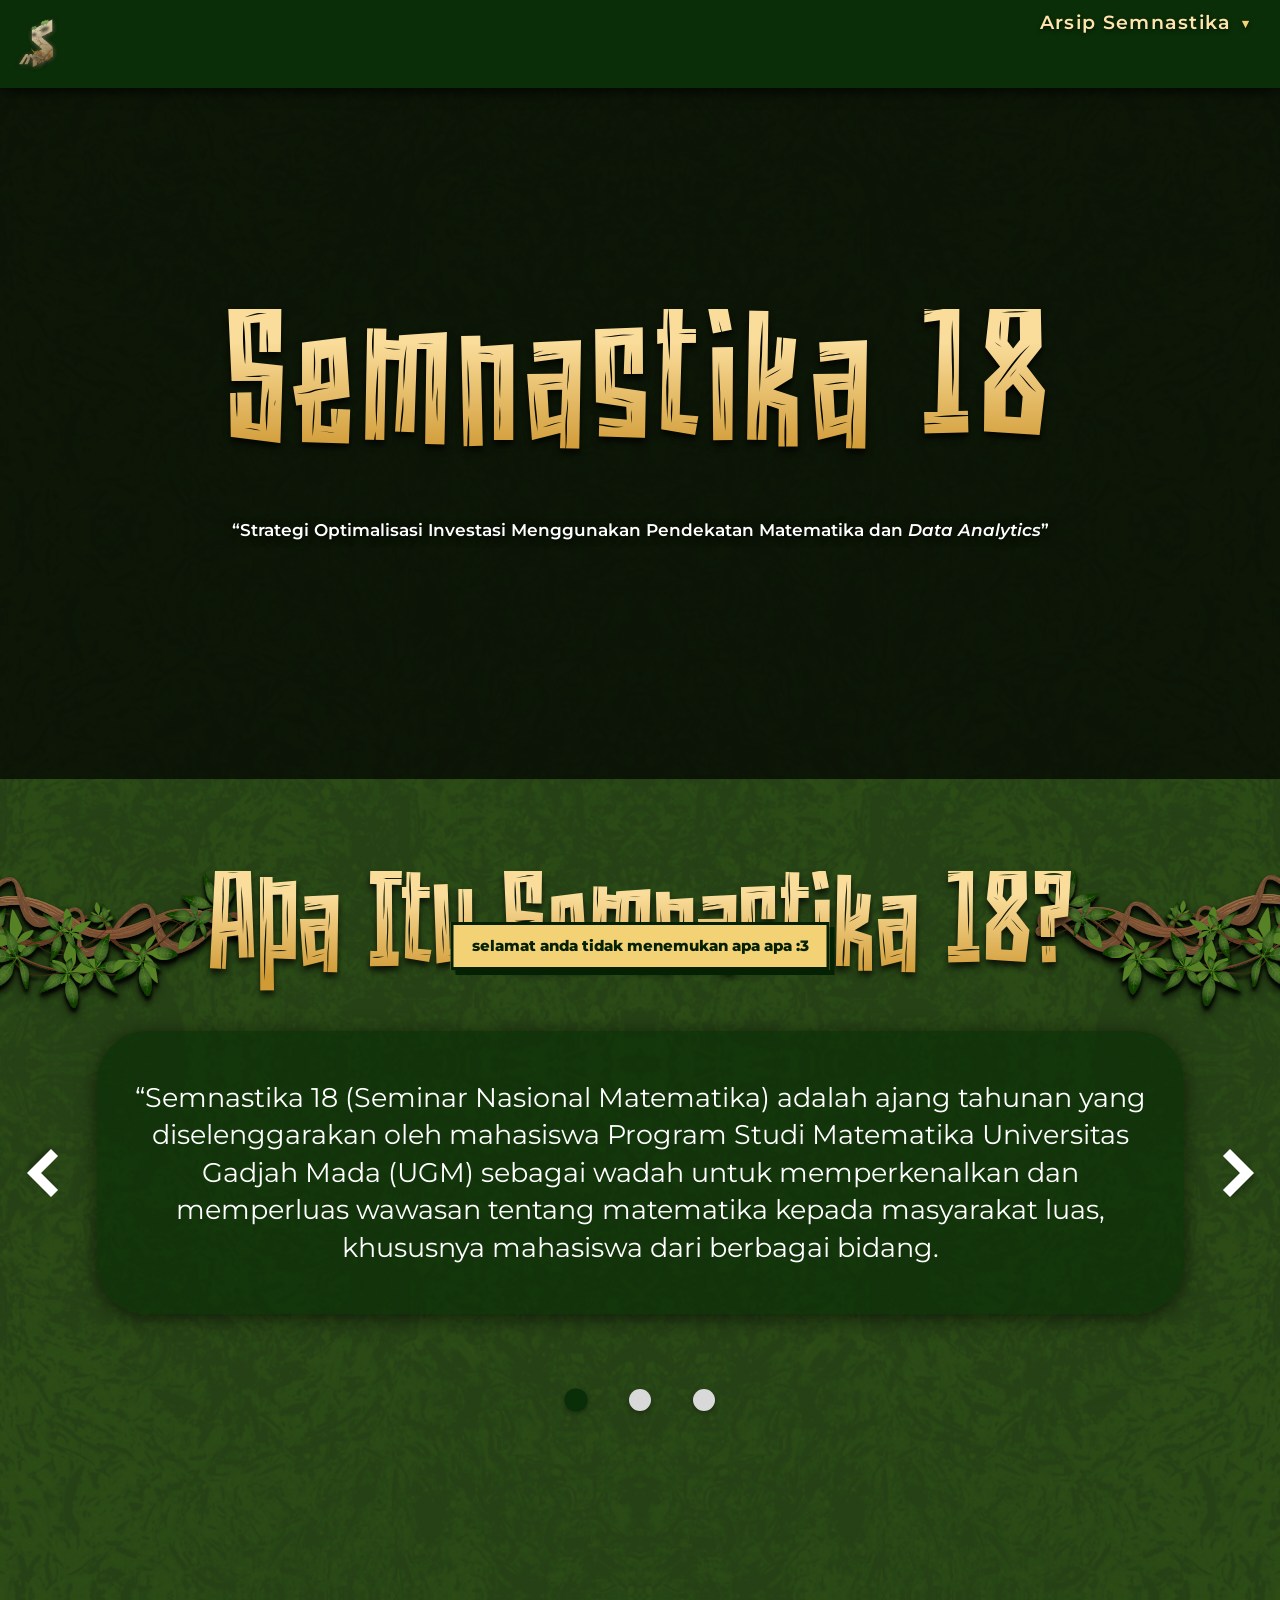
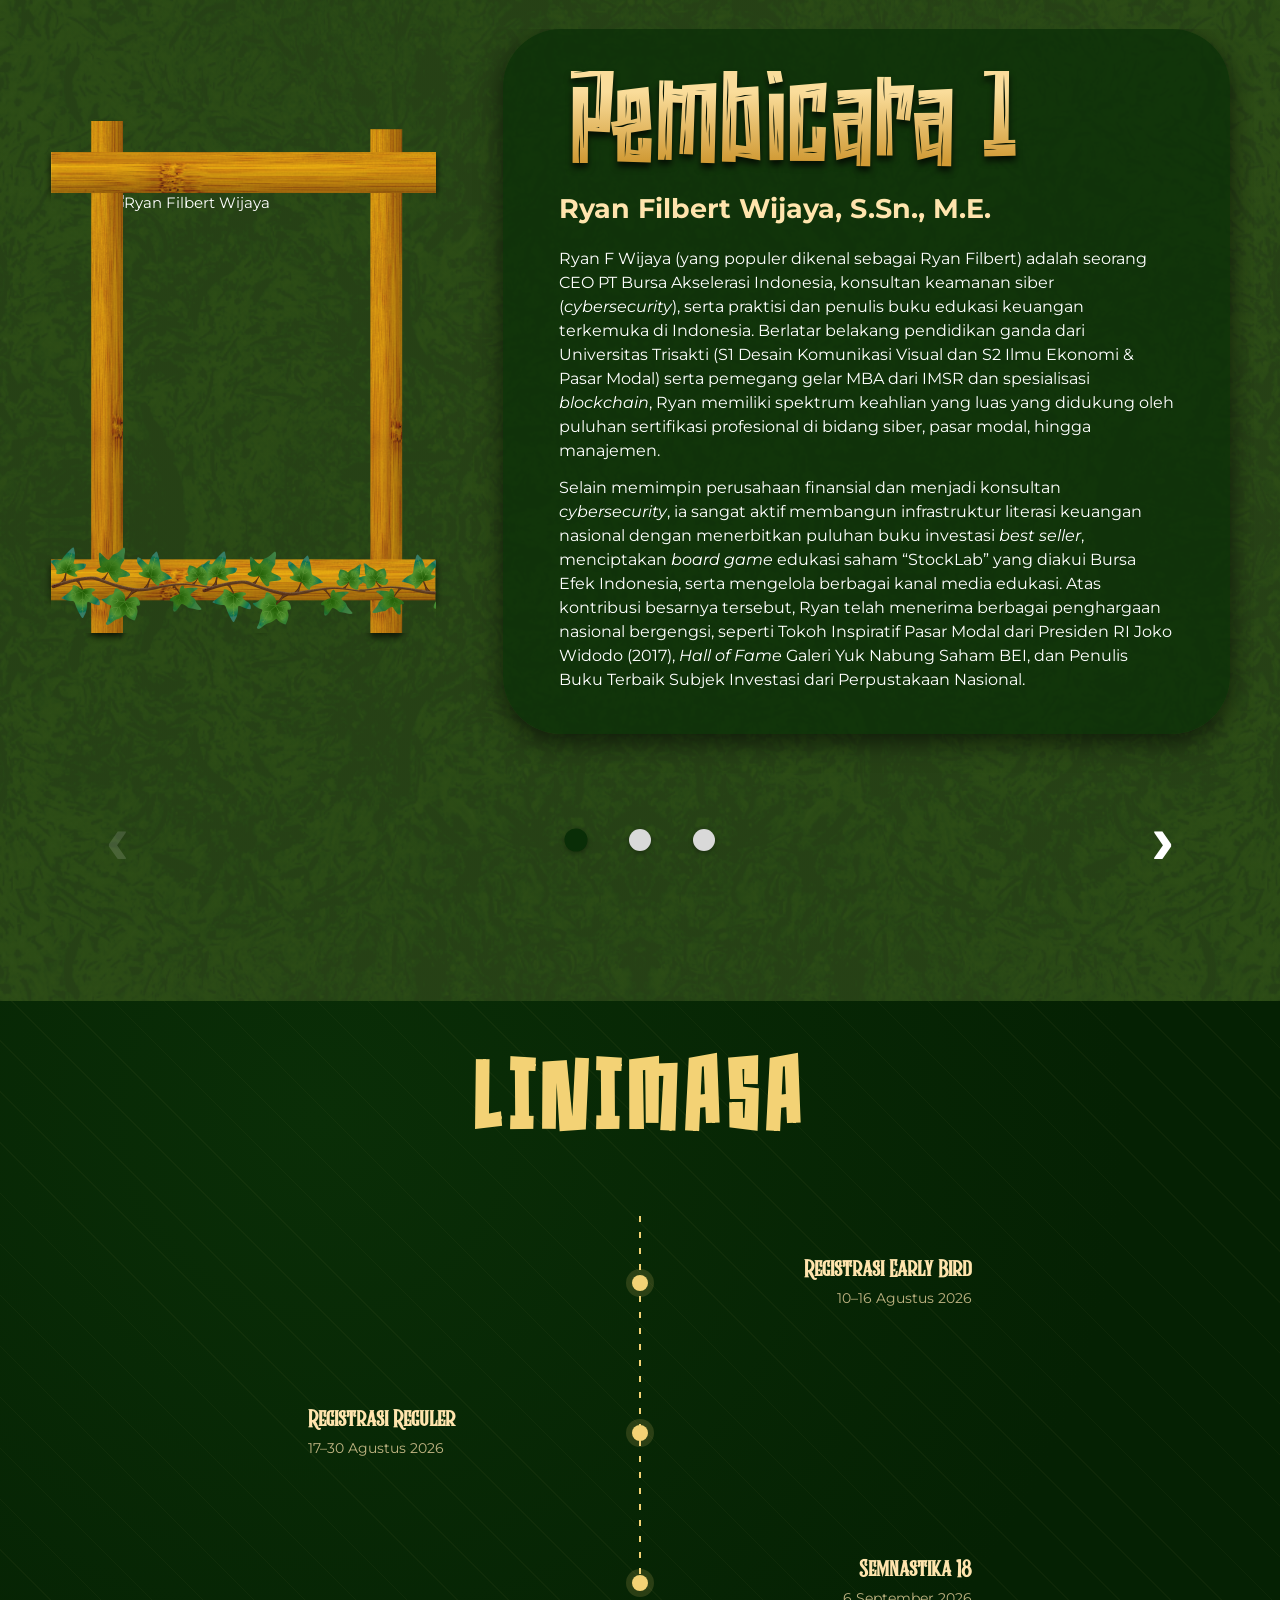
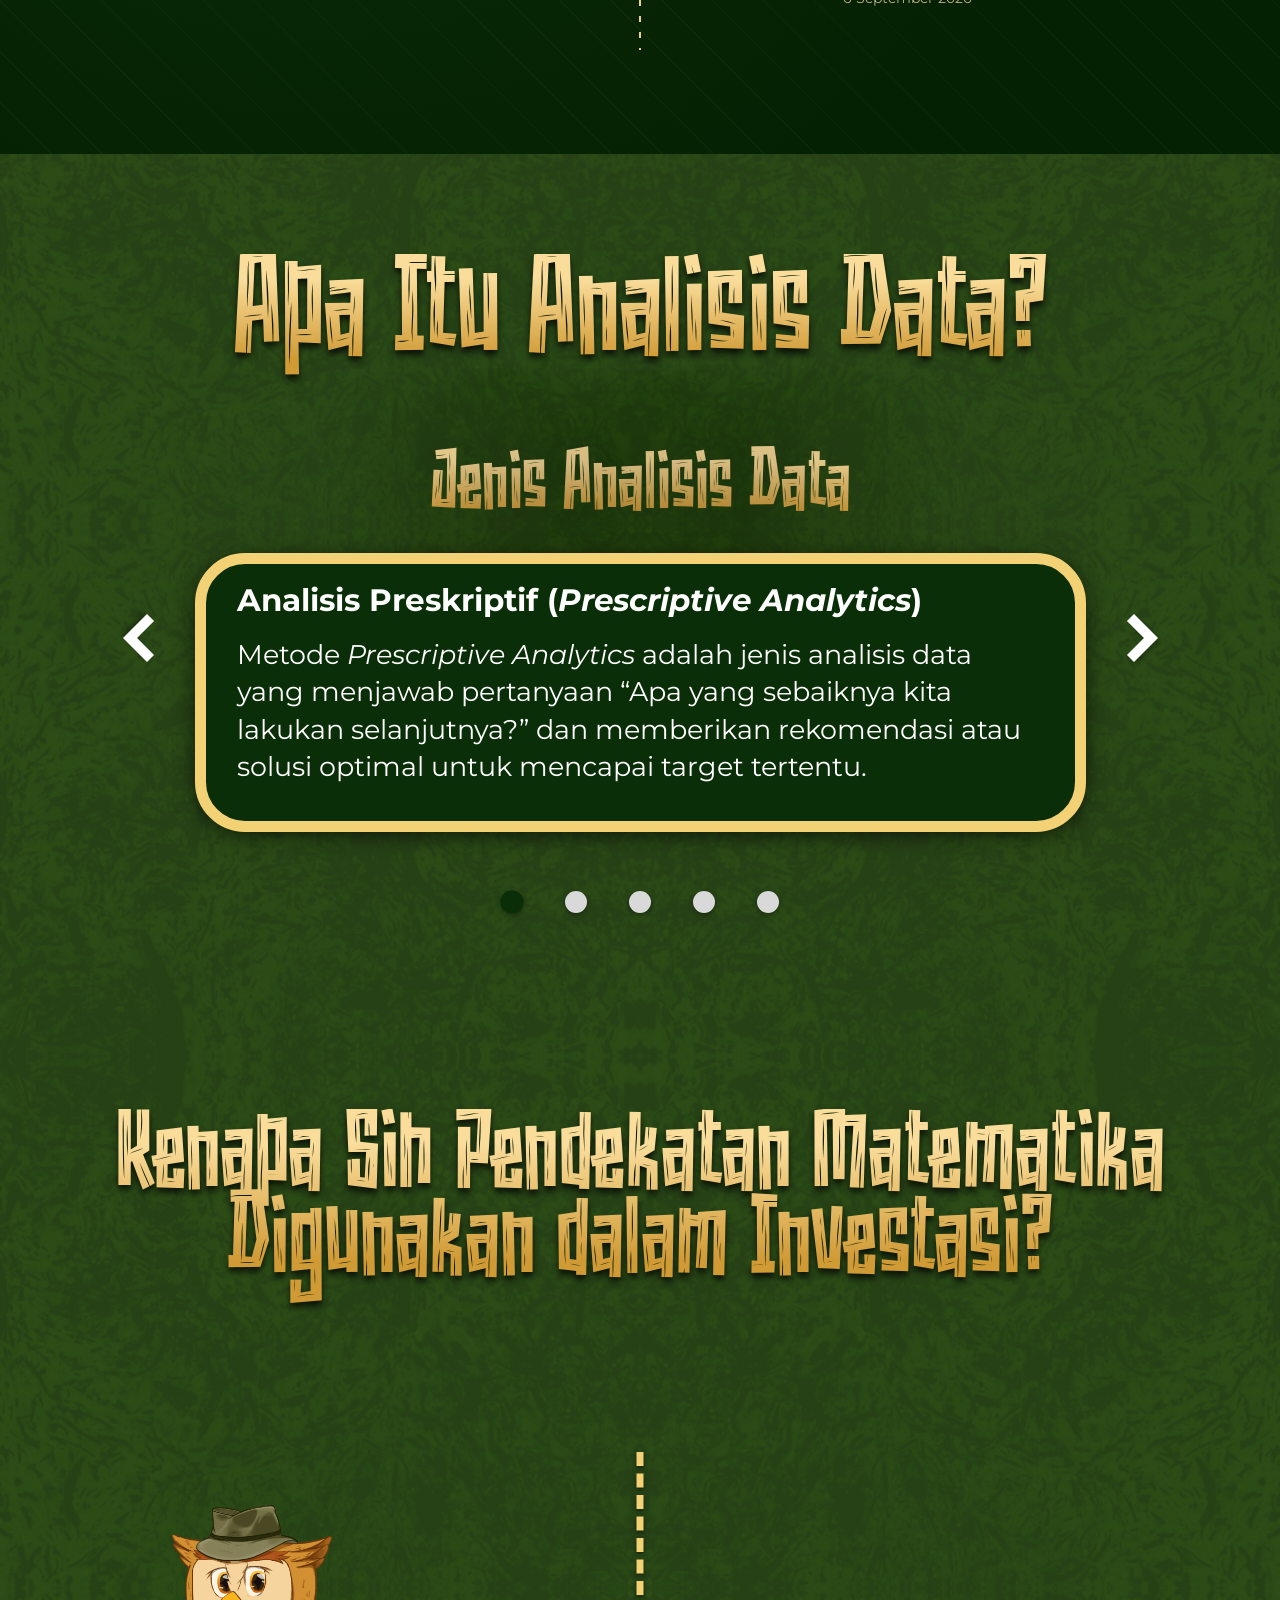
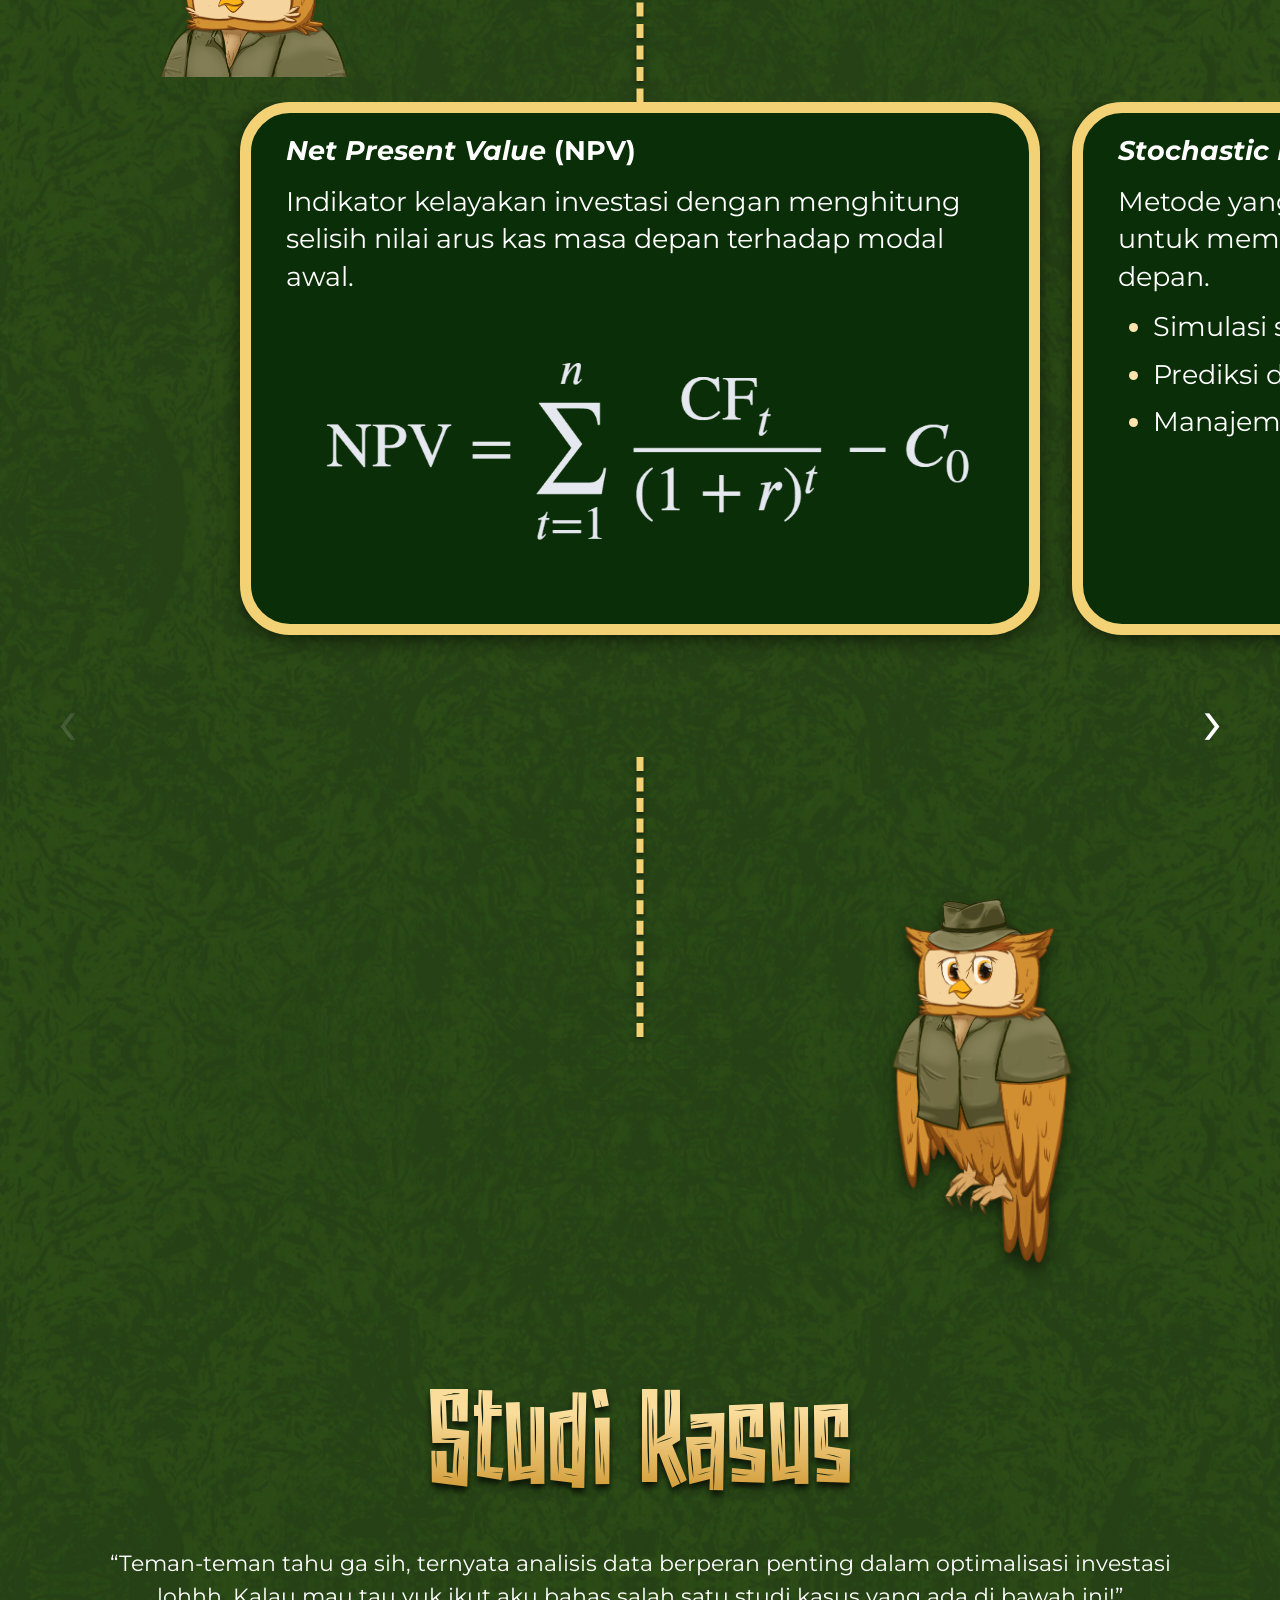
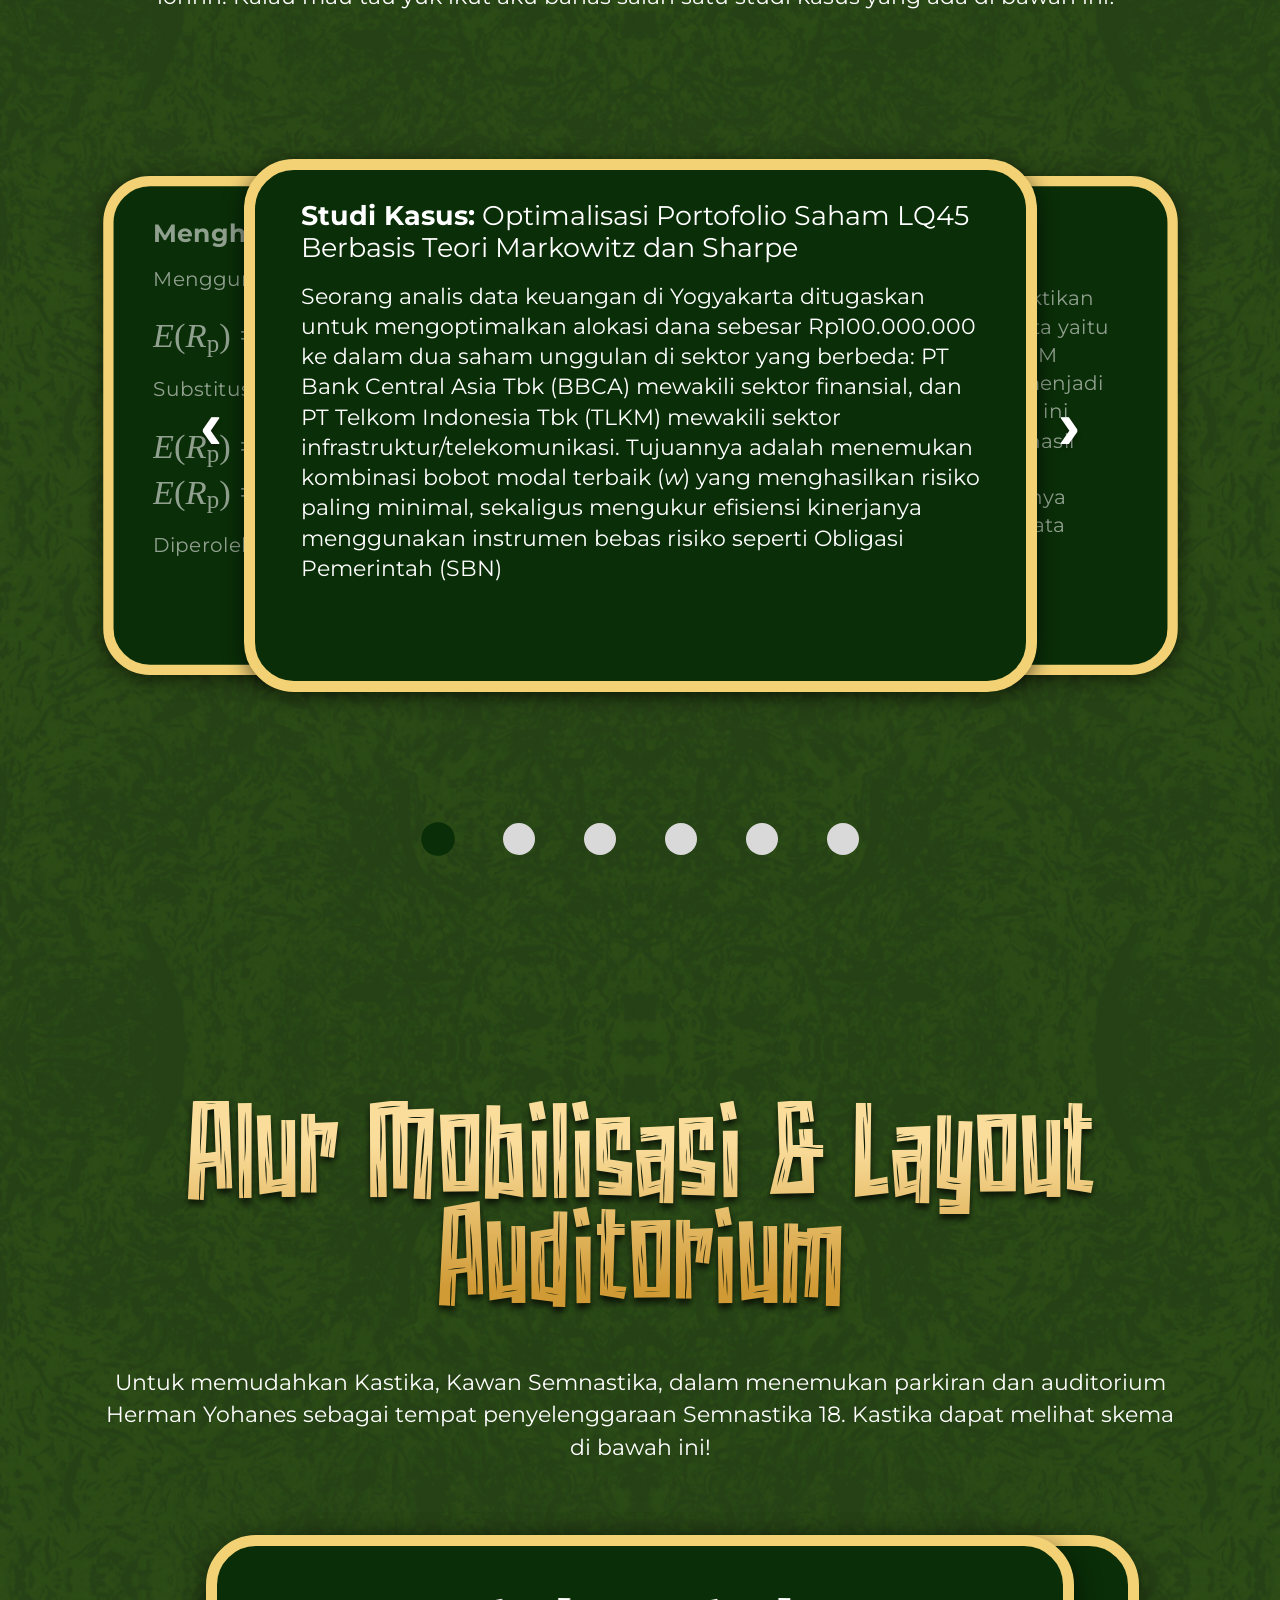
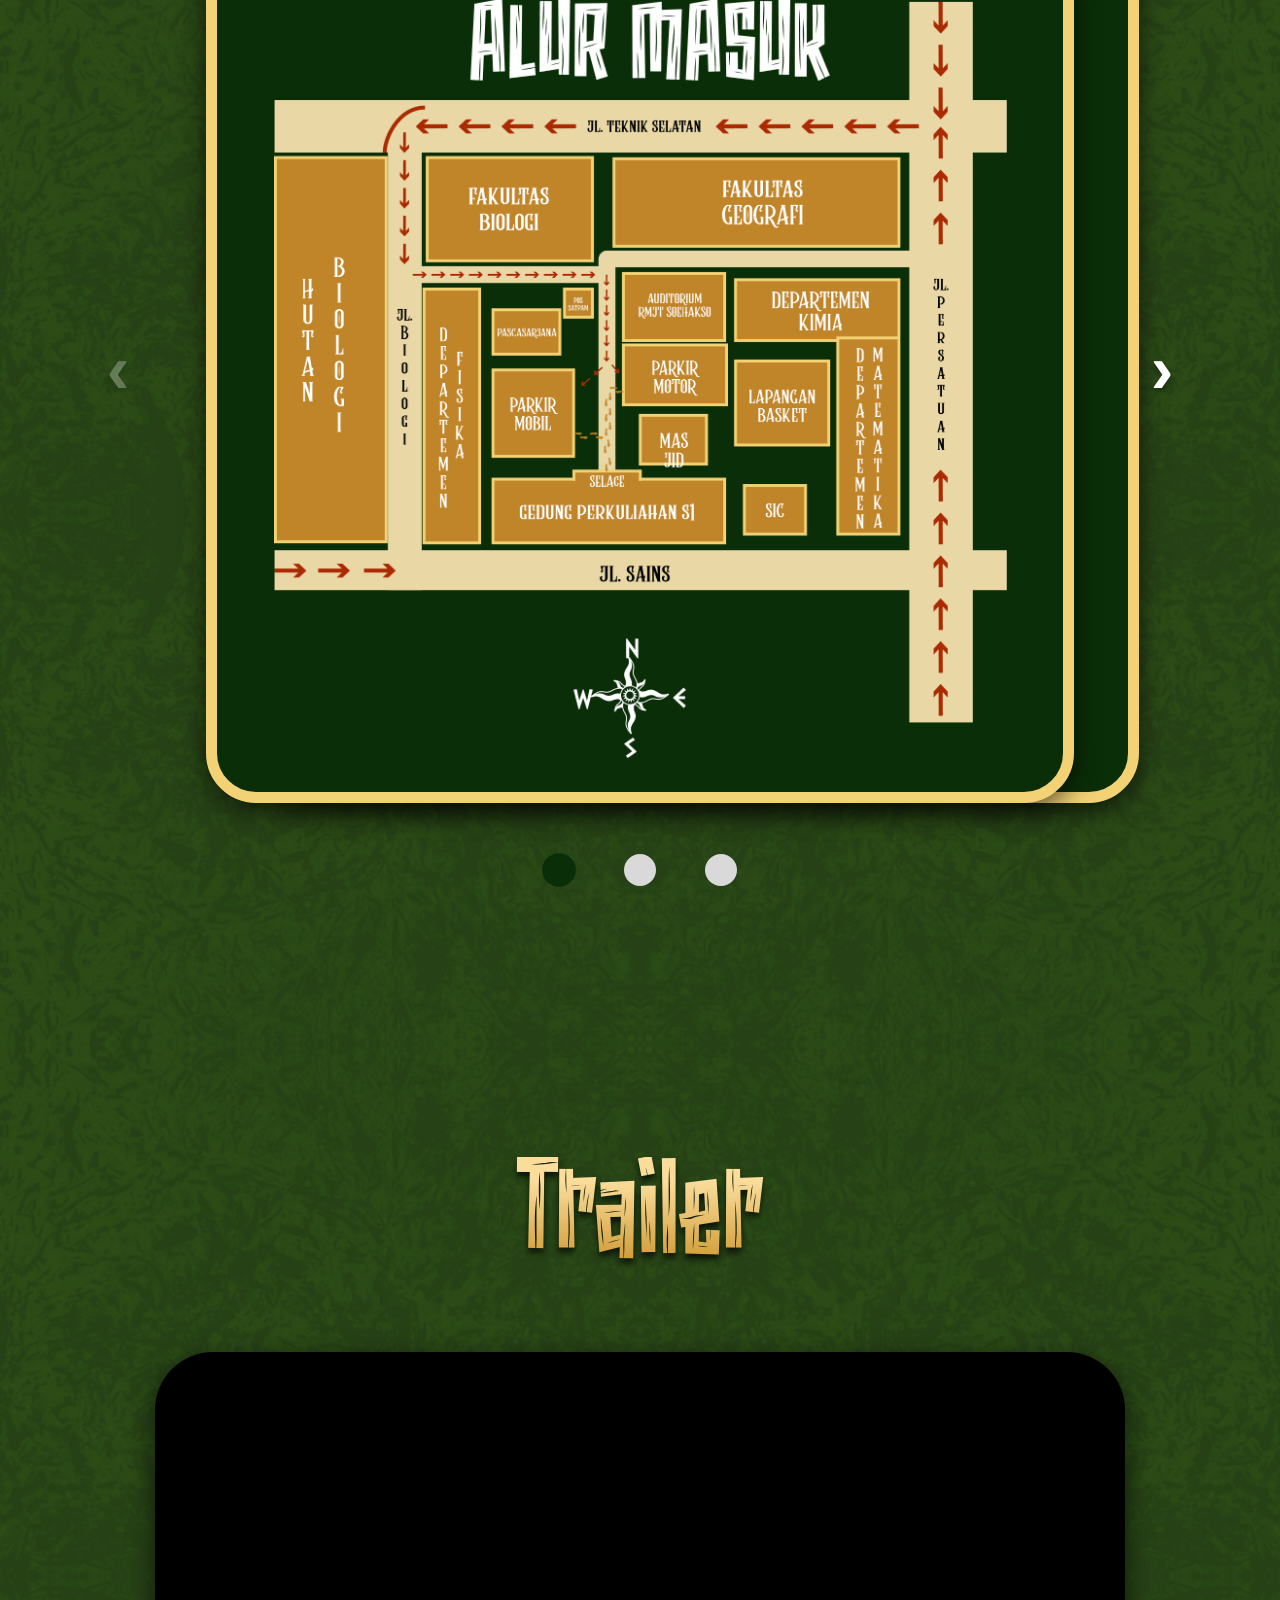
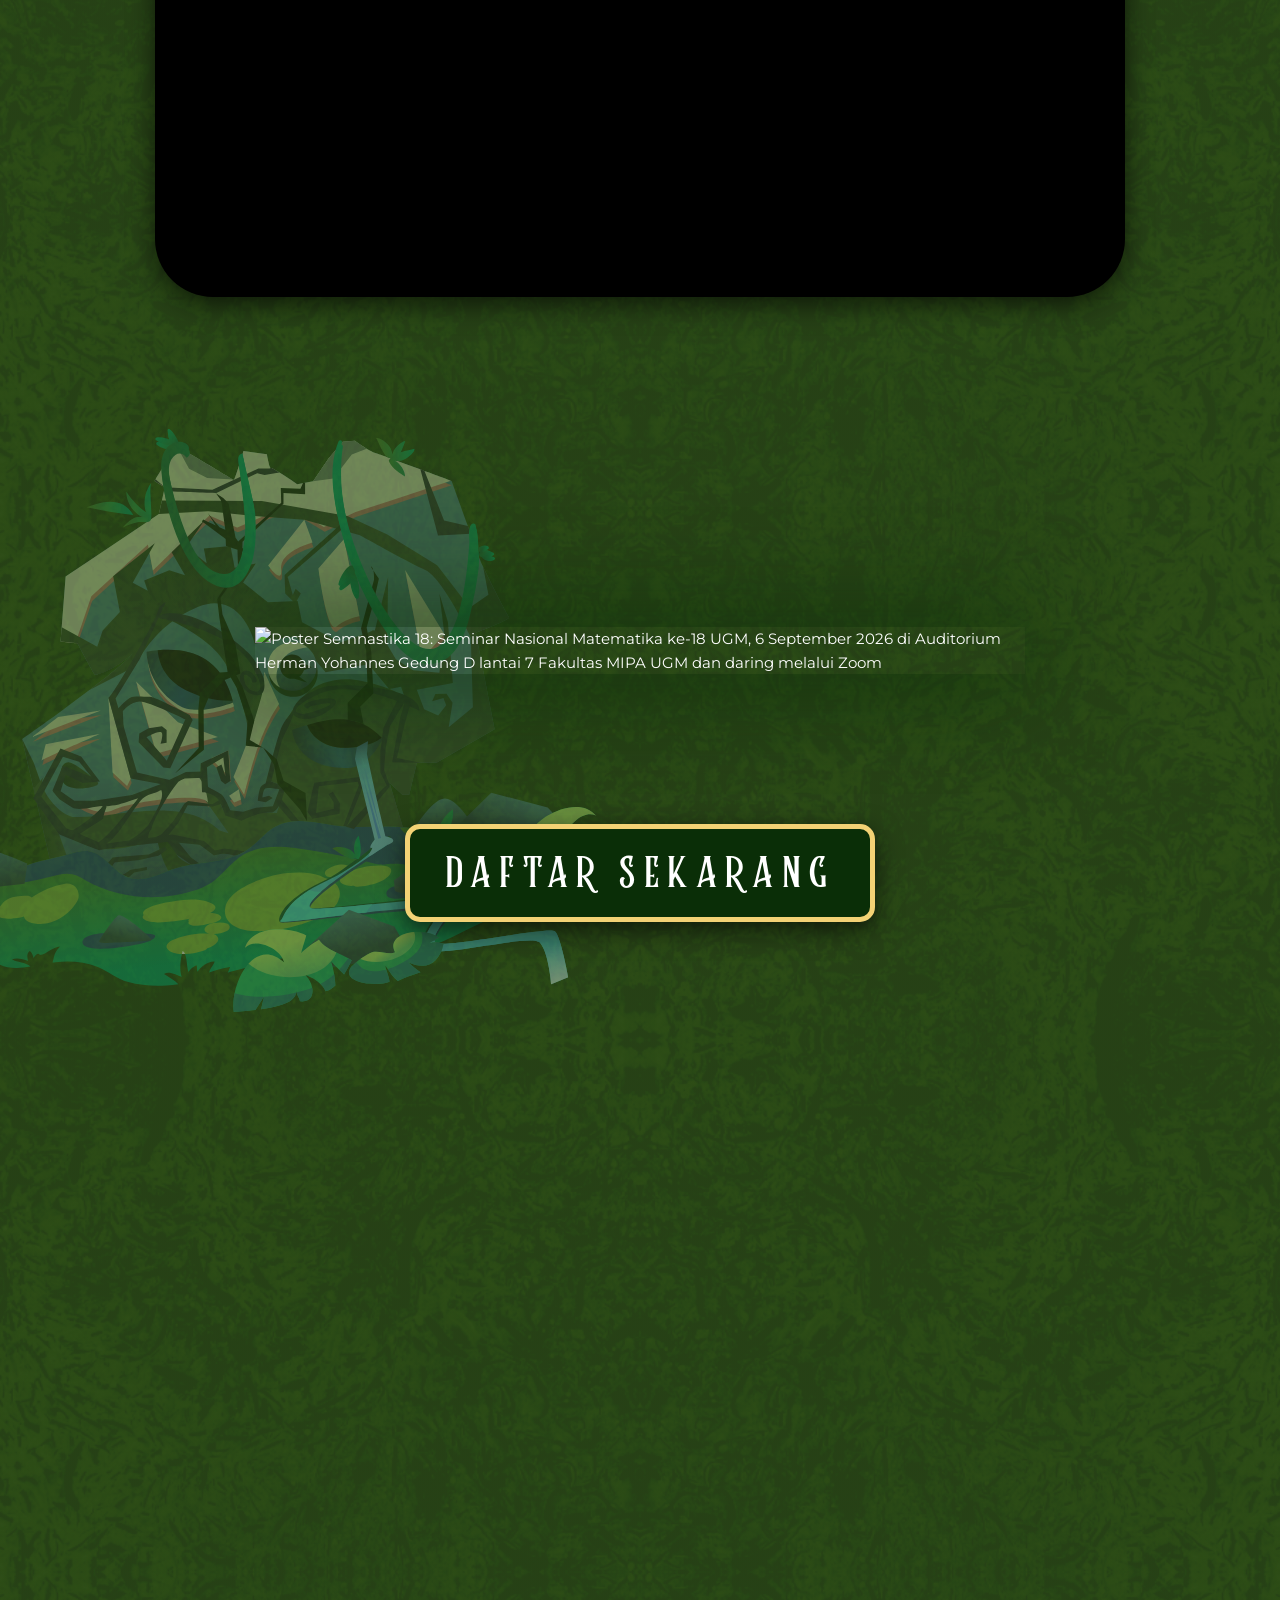
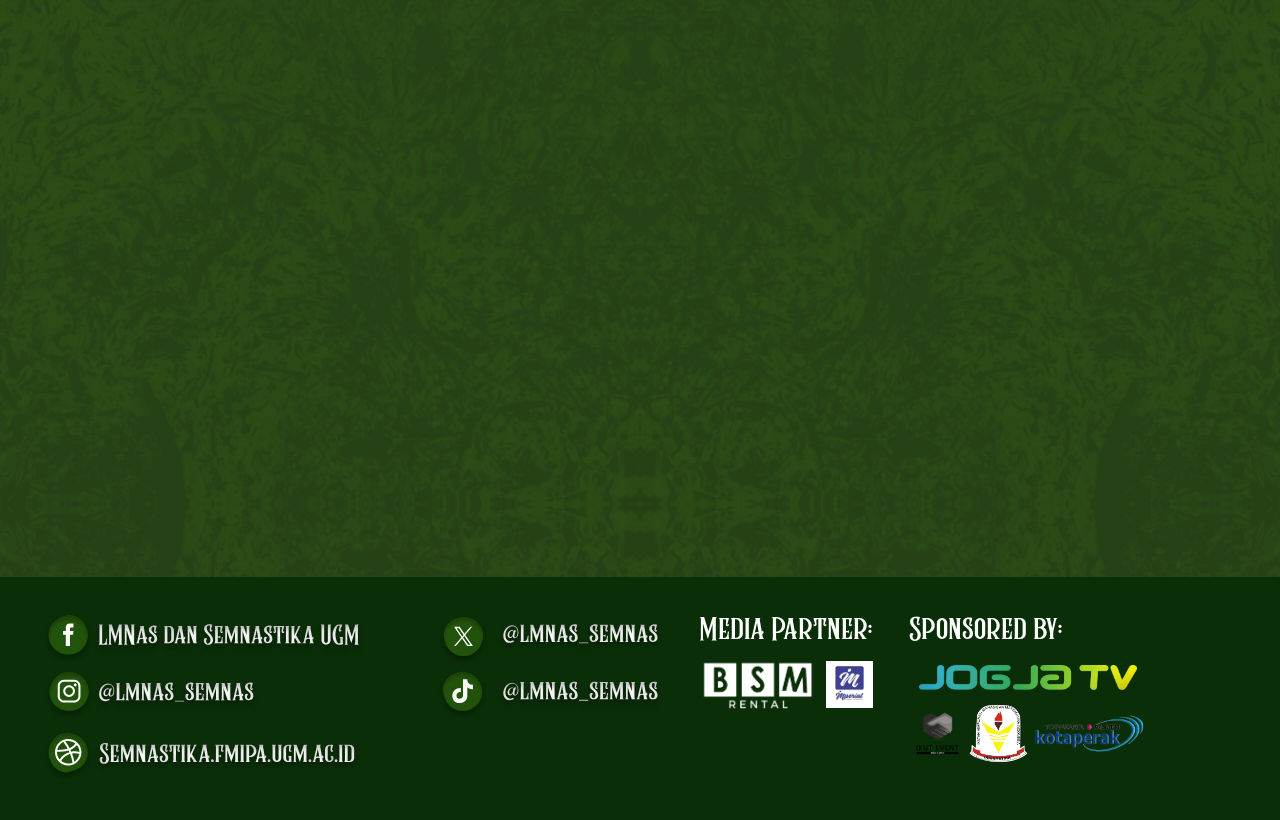
==== index.html @ 38b81b65 "feat: add Semnastika 31 event website" ====
<!doctype html>
<html lang="id">
<head>
  <meta charset="utf-8">
  <meta name="viewport" content="width=device-width, initial-scale=1">
  <meta name="description" content="Semnastika 18 UGM — Seminar Nasional Matematika tentang strategi optimalisasi investasi melalui pendekatan matematika dan analisis data.">
  <title>Semnastika 18 UGM</title>
  <link rel="icon" href="assets/semnastika-mark.png" type="image/png">
  <link rel="preconnect" href="https://fonts.googleapis.com">
  <link rel="preconnect" href="https://fonts.gstatic.com" crossorigin>
  <link href="https://fonts.googleapis.com/css2?family=Montserrat:ital,wght@0,400;0,500;0,600;0,700;1,400;1,600&display=swap" rel="stylesheet">
  <link rel="stylesheet" href="style.css?v=20260812-9">
  <script src="script.js?v=20260812-5" defer></script>
</head>
<body>
  <a class="skip-link" href="#main-content">
    <span aria-hidden="true">selamat anda tidak menemukan apa apa :3</span>
    <span class="sr-only">Lewati ke konten utama</span>
  </a>
  <p class="overscroll-egg" aria-hidden="true">selamat anda tidak menemukan apa apa :3</p>

  <header class="site-header">
    <nav class="site-nav" aria-label="Navigasi utama">
      <a class="brand" href="#home" aria-label="Semnastika 18 — kembali ke beranda">
        <img src="assets/semnastika-mark.png" alt="" width="53" height="73">
      </a>

      <details class="nav-archive">
        <summary>Arsip Semnastika</summary>
        <ul class="archive-dropdown">
          <li><a href="https://semnastika.fmipa.ugm.ac.id/semnastika-17/">Semnastika 17</a></li>
          <li><a href="https://semnastika.fmipa.ugm.ac.id/semnastika-16/">Semnastika 16</a></li>
          <li><a href="https://semnastika.fmipa.ugm.ac.id/semnastika-15/">Semnastika 15</a></li>
          <li><a href="https://semnastika.fmipa.ugm.ac.id/semnastika-14/">Semnastika 14</a></li>
          <li><a href="https://semnastika.fmipa.ugm.ac.id/semnastika-13/">Semnastika 13</a></li>
        </ul>
      </details>
    </nav>
  </header>

  <main id="main-content">
    <section class="hero" id="home" aria-labelledby="hero-title">
      <div class="hero__shade"></div>
      <div class="hero__content">
        <h1 id="hero-title">Semnastika 18</h1>
        <p>“Strategi Optimalisasi Investasi Menggunakan Pendekatan Matematika dan <em>Data Analytics</em>”</p>
      </div>
    </section>

    <section class="section section--about" id="about" aria-labelledby="about-title">
      <div class="section__inner">
        <div class="about-title-band">
          <img class="about-vine" src="assets/section-vine-rule.svg" alt="" aria-hidden="true">
          <h2 class="display-title" id="about-title">Apa Itu Semnastika 18?</h2>
        </div>
        <div class="about-carousel" data-about-carousel>
          <button class="about-arrow about-arrow--prev" type="button" aria-label="Tentang Semnastika sebelumnya" aria-controls="about-copy" data-about-prev>‹</button>
          <div class="framed-copy framed-copy--wide" id="about-copy">
            <div class="about-copy-stack" aria-live="polite" aria-atomic="true">
              <p class="about-copy is-active" data-about-slide>“Semnastika 18 (Seminar Nasional Matematika) adalah ajang tahunan yang diselenggarakan oleh mahasiswa Program Studi Matematika Universitas Gadjah Mada (UGM) sebagai wadah untuk memperkenalkan dan memperluas wawasan tentang matematika kepada masyarakat luas, khususnya mahasiswa dari berbagai bidang.</p>
              <p class="about-copy" data-about-slide aria-hidden="true">Melalui seminar ini, peserta tidak hanya diajak memahami konsep-konsep matematika, tetapi juga memperoleh informasi terkini tentang perkembangan matematika di era modern. Pembahasan mencakup berbagai topik menarik mulai dari kemajuan riset, tren teknologi, hingga penerapan matematika dalam dunia industri dan kehidupan sehari-hari.</p>
              <p class="about-copy" data-about-slide aria-hidden="true">Semnastika 18 menjadi sarana bertukar pikiran antara akademisi, praktisi, dan mahasiswa, serta memberikan inspirasi bagaimana matematika dapat menjadi solusi inovatif bagi tantangan di berbagai sektor.”</p>
            </div>
          </div>
          <button class="about-arrow about-arrow--next" type="button" aria-label="Tentang Semnastika berikutnya" aria-controls="about-copy" data-about-next>›</button>
        </div>
        <div class="pager about-pager" role="group" aria-label="Pilih kartu Tentang Semnastika">
          <button class="is-active" type="button" aria-label="Ke kartu Tentang Semnastika ke-1" aria-controls="about-copy" aria-current="true" data-about-dot></button>
          <button type="button" aria-label="Ke kartu Tentang Semnastika ke-2" aria-controls="about-copy" data-about-dot></button>
          <button type="button" aria-label="Ke kartu Tentang Semnastika ke-3" aria-controls="about-copy" data-about-dot></button>
        </div>
      </div>
    </section>

    <section class="section section--speaker" id="speaker" aria-labelledby="speaker-title">
      <div class="section__inner">
        <h2 class="sr-only" id="speaker-title">Pembicara dan Moderator Semnastika 18</h2>
        <div class="speaker-carousel" role="region" aria-roledescription="carousel" aria-label="Pembicara dan moderator Semnastika 18" data-carousel data-carousel-single-active>
          <button class="speaker-carousel__button speaker-carousel__button--prev" type="button" aria-label="Lihat pembicara sebelumnya" aria-controls="speaker-track" data-prev>‹</button>
          <div class="speaker-carousel__viewport" tabindex="0" aria-label="Geser kartu pembicara" data-carousel-viewport>
            <div class="speaker-carousel__track" id="speaker-track" data-track>
              <article class="speaker-card" role="group" aria-roledescription="slide" aria-label="1 dari 3: Ryan Filbert Wijaya" data-figma-node="3499:5399">
                <div class="portrait-frame">
                  <img class="portrait-photo" src="assets/speaker-ryan.png" alt="Ryan Filbert Wijaya" width="277" height="388" draggable="false">
                  <img class="portrait-frame-art" src="assets/speaker-frame-overlay.png" alt="" aria-hidden="true" width="401" height="528" draggable="false">
                </div>
                <div class="speaker-copy">
                  <h3 class="eyebrow">Pembicara 1</h3>
                  <h4 class="speaker-name">Ryan Filbert Wijaya, S.Sn., M.E.</h4>
                  <p>Ryan F Wijaya (yang populer dikenal sebagai Ryan Filbert) adalah seorang CEO PT Bursa Akselerasi Indonesia, konsultan keamanan siber (<em>cybersecurity</em>), serta praktisi dan penulis buku edukasi keuangan terkemuka di Indonesia. Berlatar belakang pendidikan ganda dari Universitas Trisakti (S1 Desain Komunikasi Visual dan S2 Ilmu Ekonomi &amp; Pasar Modal) serta pemegang gelar MBA dari IMSR dan spesialisasi <em>blockchain</em>, Ryan memiliki spektrum keahlian yang luas yang didukung oleh puluhan sertifikasi profesional di bidang siber, pasar modal, hingga manajemen.</p>
                  <p>Selain memimpin perusahaan finansial dan menjadi konsultan <em>cybersecurity</em>, ia sangat aktif membangun infrastruktur literasi keuangan nasional dengan menerbitkan puluhan buku investasi <em>best seller</em>, menciptakan <em>board game</em> edukasi saham “StockLab” yang diakui Bursa Efek Indonesia, serta mengelola berbagai kanal media edukasi. Atas kontribusi besarnya tersebut, Ryan telah menerima berbagai penghargaan nasional bergengsi, seperti Tokoh Inspiratif Pasar Modal dari Presiden RI Joko Widodo (2017), <em>Hall of Fame</em> Galeri Yuk Nabung Saham BEI, dan Penulis Buku Terbaik Subjek Investasi dari Perpustakaan Nasional.</p>
                </div>
              </article>

              <article class="speaker-card" role="group" aria-roledescription="slide" aria-label="2 dari 3: Dr. Solikhatun" data-figma-node="3609:34">
                <div class="portrait-frame">
                  <img class="portrait-photo portrait-photo--contain" src="assets/speaker-solikhatun.png" alt="Dr. Solikhatun" width="2731" height="3404" draggable="false">
                  <img class="portrait-frame-art" src="assets/speaker-frame-overlay.png" alt="" aria-hidden="true" width="401" height="528" draggable="false">
                </div>
                <div class="speaker-copy">
                  <h3 class="eyebrow">Pembicara 2</h3>
                  <h4 class="speaker-name">Dr. Solikhatun, S.Si., M.Si.</h4>
                  <p>Dr. Solikhatun, S.Si., M.Si. adalah seorang akademisi dan peneliti di bidang Matematika Terapan, Teori Sistem dan Kontrol, serta Riset Operasi yang saat ini menjabat sebagai <em>Assistant Professor</em> sekaligus Sekretaris Program Studi Aktuaria di Universitas Gadjah Mada (UGM). Beliau menyelesaikan pendidikan Sarjana (S1) dan Magister (S2) Matematika di UGM, sebelum akhirnya meraih gelar Doktor (S3) Matematika dari Institut Teknologi Bandung (ITB) pada tahun 2016. Selain aktif mengajar dan membimbing mahasiswa dari tingkat sarjana hingga doktoral, Dr. Solikhatun memiliki rekam jejak riset yang impresif di bidang pemodelan sistem dan optimasi numerik, yang didukung oleh berbagai hibah penelitian bergengsi seperti RISPRO LPDP serta pendaftaran beberapa paten program komputer berbasis analisis data dan aktuaria. Atas dedikasi panjangnya dalam dunia pendidikan tinggi dan ilmu pengetahuan, beliau telah menerima penghargaan Satyalancana Karya Satya X dan XX Tahun dari Presiden Republik Indonesia</p>
                </div>
              </article>

              <article class="speaker-card" role="group" aria-roledescription="slide" aria-label="3 dari 3: Imanuel Pradika Laksono" data-figma-node="3609:743">
                <div class="portrait-frame">
                  <img class="portrait-photo portrait-photo--wide" src="assets/speaker-imanuel.png" alt="Imanuel Pradika Laksono" width="2531" height="3375" draggable="false">
                  <img class="portrait-frame-art" src="assets/speaker-frame-overlay.png" alt="" aria-hidden="true" width="401" height="528" draggable="false">
                </div>
                <div class="speaker-copy">
                  <h3 class="eyebrow">Moderator</h3>
                  <h4 class="speaker-name">Imanuel Pradika Laksono, S.Mat.</h4>
                  <p>Imanuel merupakan lulusan Sarjana Matematika dari Universitas Gadjah Mada (UGM) pada tahun 2024 dengan perolehan IPK 3,57/4,00. Selama masa studinya di UGM, ia aktif mengembangkan berbagai proyek di bidang aljabar, pemodelan matematika, dan analisis data. Ia juga menunjukkan jiwa kepemimpinan yang kuat dengan menjabat sebagai Ketua Himatika UGM pada periode Desember 2021 hingga Desember 2022. Selain pendidikan formal, Imanuel juga merupakan lulusan program Bangkit Academy (yang dipimpin oleh Google, Tokopedia, Gojek, &amp; Traveloka) pada tahun 2024, di mana ia mendalami ilmu <em>machine learning</em> dan berhasil turut serta mengembangkan aplikasi seluler untuk pencegahan stunting yang bernama “Centing”</p>
                </div>
              </article>
            </div>
          </div>
          <button class="speaker-carousel__button speaker-carousel__button--next" type="button" aria-label="Lihat pembicara berikutnya" aria-controls="speaker-track" data-next>›</button>
          <p class="sr-only" aria-live="polite" aria-atomic="true" data-carousel-status>Kartu 1 dari 3: Ryan Filbert Wijaya</p>
          <div class="speaker-carousel__pager" role="group" aria-label="Pilih pembicara">
            <button class="is-active" type="button" aria-label="Ke kartu pembicara 1: Ryan Filbert Wijaya" aria-controls="speaker-track" aria-current="true" data-carousel-dot></button>
            <button type="button" aria-label="Ke kartu pembicara 2: Dr. Solikhatun" aria-controls="speaker-track" data-carousel-dot></button>
            <button type="button" aria-label="Ke kartu moderator: Imanuel Pradika Laksono" aria-controls="speaker-track" data-carousel-dot></button>
          </div>
        </div>
      </div>
    </section>

    <section class="linimasa" id="linimasa" aria-labelledby="linimasa-title">
      <h2 class="linimasa-title" id="linimasa-title">Linimasa</h2>
      <ul class="linimasa-track">
        <li class="linimasa-item">
          <div class="linimasa-card">
            <p class="linimasa-label">Registrasi Early Bird</p>
            <p class="linimasa-date">10–16 Agustus 2026</p>
          </div>
          <span class="linimasa-dot" aria-hidden="true"></span>
        </li>
        <li class="linimasa-item">
          <div class="linimasa-card">
            <p class="linimasa-label">Registrasi Reguler</p>
            <p class="linimasa-date">17–30 Agustus 2026</p>
          </div>
          <span class="linimasa-dot" aria-hidden="true"></span>
        </li>
        <li class="linimasa-item">
          <div class="linimasa-card">
            <p class="linimasa-label">Semnastika 18</p>
            <p class="linimasa-date">6 September 2026</p>
          </div>
          <span class="linimasa-dot" aria-hidden="true"></span>
        </li>
      </ul>
    </section>

    <section class="section section--analysis" id="analysis" aria-labelledby="analysis-title">
      <div class="section__inner">
        <h2 class="display-title" id="analysis-title">Apa Itu Analisis Data?</h2>
        <div class="analysis-carousel" data-analisis-carousel>
          <button class="analysis-arrow analysis-arrow--prev" type="button" aria-label="Jenis analisis data sebelumnya" aria-controls="analysis-copy" data-analisis-prev>‹</button>
          <div class="analysis-state-frame">
            <h3 class="analysis-kind-title">Jenis Analisis Data</h3>
            <article class="framed-copy analysis-card" id="analysis-copy">
              <div class="analysis-copy-stack" aria-live="polite" aria-atomic="true">
                <article class="analysis-copy is-active" style="--analysis-offset: 17px" data-analisis-slide data-figma-node="3499:5402">
                  <h4>Analisis Preskriptif (<em>Prescriptive Analytics</em>)</h4>
                  <p>Metode <em>Prescriptive Analytics</em> adalah jenis analisis data yang menjawab pertanyaan “Apa yang sebaiknya kita lakukan selanjutnya?” dan memberikan rekomendasi atau solusi optimal untuk mencapai target tertentu.</p>
                </article>
                <article class="analysis-copy" style="--analysis-offset: 24px" data-analisis-slide data-figma-node="3499:5403" aria-hidden="true">
                  <h4>Analisis Prediktif (<em>Predictive Analytics</em>)</h4>
                  <p>Analisis prediktif adalah jenis analisis data yang membantu menjawab pertanyaan “Apa yang mungkin terjadi di masa depan?” dengan membaca pola data untuk memperkirakan peristiwa mendatang.</p>
                </article>
                <article class="analysis-copy" style="--analysis-offset: 20px" data-analisis-slide data-figma-node="3499:5404" aria-hidden="true">
                  <h4>Analitik Kognitif (<em>Cognitive Analytics</em>)</h4>
                  <p>Analitik kognitif adalah proses menarik kesimpulan dari data dan pola yang ada, lalu memperkaya basis pengetahuan melalui siklus pembelajaran otomatis dengan <em>self-learning</em> dan <em>feedback loop</em>.</p>
                </article>
                <article class="analysis-copy" style="--analysis-offset: 20px" data-analisis-slide data-figma-node="3499:5405" aria-hidden="true">
                  <h4>Analisis Diagnostik (<em>Diagnostic Analytics</em>)</h4>
                  <p>Analisis diagnostik digunakan untuk mencari tahu alasan di balik suatu peristiwa dan menjawab pertanyaan “Mengapa hal ini terjadi?” dengan menggali akar penyebab tren atau anomali melalui korelasi dan <em>drill-down</em>.</p>
                </article>
                <article class="analysis-copy" style="--analysis-offset: 20px" data-analisis-slide data-figma-node="3499:5406" aria-hidden="true">
                  <h4>Analisis Deskriptif (<em>Descriptive Analytics</em>)</h4>
                  <p>Analisis deskriptif menjawab pertanyaan “Apa yang telah terjadi?” dengan menganalisis sumber data historis dan merangkum data berskala besar menjadi informasi yang mudah dipahami para pemangku kepentingan.</p>
                </article>
              </div>
            </article>
          </div>
          <button class="analysis-arrow analysis-arrow--next" type="button" aria-label="Jenis analisis data berikutnya" aria-controls="analysis-copy" data-analisis-next>›</button>
        </div>
        <div class="pager analysis-pager" role="group" aria-label="Pilih kartu Analisis Data">
          <button class="is-active" type="button" aria-label="Ke kartu Analisis Data ke-1" aria-controls="analysis-copy" aria-current="true" data-analisis-dot></button>
          <button type="button" aria-label="Ke kartu Analisis Data ke-2" aria-controls="analysis-copy" data-analisis-dot></button>
          <button type="button" aria-label="Ke kartu Analisis Data ke-3" aria-controls="analysis-copy" data-analisis-dot></button>
          <button type="button" aria-label="Ke kartu Analisis Data ke-4" aria-controls="analysis-copy" data-analisis-dot></button>
          <button type="button" aria-label="Ke kartu Analisis Data ke-5" aria-controls="analysis-copy" data-analisis-dot></button>
        </div>
      </div>
    </section>

    <section class="section section--approach" id="approach" aria-labelledby="approach-title">
      <div class="section__inner approach-inner">
        <h2 class="display-title display-title--two-line" id="approach-title">Kenapa Sih Pendekatan Matematika<br> Digunakan dalam Investasi?</h2>
        <div class="approach-scene approach-scene--top" aria-hidden="true">
          <div class="professor-crop"><img src="assets/buma-character.png" alt=""></div>
          <span class="trail-line"></span>
        </div>

        <div class="card-track-wrap" role="region" aria-roledescription="carousel" aria-label="Pendekatan matematika dalam investasi" data-carousel>
          <button class="carousel-button carousel-button--prev" type="button" aria-label="Lihat konsep sebelumnya" aria-controls="approach-track" data-prev>‹</button>
          <div class="card-viewport" tabindex="0" aria-label="Geser kartu pendekatan matematika" data-carousel-viewport>
            <div class="card-track" id="approach-track" data-track>
            <article class="concept-card concept-card--formula" style="--concept-inset-x: 35px; --concept-inset-y: 22px; --concept-line-height: 1.27" role="group" aria-roledescription="slide" aria-label="1 dari 7: Net Present Value" tabindex="0" data-figma-node="3398:21395">
              <h3><em>Net Present Value</em> (NPV)</h3>
              <p>Indikator kelayakan investasi dengan menghitung selisih nilai arus kas masa depan terhadap modal awal.</p>
              <img class="concept-formula" src="assets/npv-formula.png" alt="Rumus NPV: jumlah arus kas CF t dibagi satu tambah r pangkat t, dikurangi modal awal C nol." width="955" height="352" draggable="false">
            </article>
            <article class="concept-card" style="--concept-inset-x: 35px; --concept-inset-y: 22px; --concept-line-height: 1.27" role="group" aria-roledescription="slide" aria-label="2 dari 7: Stochastic Programming" tabindex="0" data-figma-node="3398:21396">
              <h3><em>Stochastic Programming</em></h3>
              <p>Metode yang memasukkan unsur probabilitas untuk memodelkan ketidakpastian harga di masa depan.</p>
              <ul>
                <li>Simulasi skenario (<em>Best Case</em>/<em>Worst Case</em>)</li>
                <li>Prediksi distribusi imbal hasil</li>
                <li>Manajemen Risiko Dinamis</li>
              </ul>
            </article>
            <article class="concept-card" style="--concept-inset-x: 35px; --concept-inset-y: 38px; --concept-line-height: 1.27" role="group" aria-roledescription="slide" aria-label="3 dari 7: Diversifikasi Portofolio" tabindex="0" data-figma-node="3398:21405">
              <h3>Diversifikasi Portofolio</h3>
              <p>Diversifikasi adalah strategi penyebaran investasi ke berbagai instrumen (saham, obligasi, komoditas) untuk mengurangi dampak kerugian pada satu aset tunggal. Dalam model Markowitz, diversifikasi membantu mencapai <em>Efficient Frontier</em>, yaitu titik dengan imbal hasil maksimal untuk tingkat risiko tertentu.</p>
            </article>
            <article class="concept-card concept-card--list-only" style="--concept-inset-x: 46px; --concept-inset-y: 52px; --concept-line-height: normal" role="group" aria-roledescription="slide" aria-label="4 dari 7: Manfaat Pendekatan Matematika" tabindex="0" data-figma-node="3398:21400">
              <ul>
                <li>Mengurangi bias emosional dalam pengambilan keputusan investasi melalui logika data.</li>
                <li>Mencari titik keseimbangan terbaik untuk memaksimalkan keuntungan potensial.</li>
                <li>Mengidentifikasi dan memitigasi potensi kerugian menggunakan model matematis.</li>
              </ul>
            </article>
            <article class="concept-card" style="--concept-inset-x: 34px; --concept-inset-y: 34px; --concept-line-height: normal" role="group" aria-roledescription="slide" aria-label="5 dari 7: Mean-Variance Portfolio Theory" tabindex="0" data-figma-node="3398:21401">
              <h3><em>Mean-Variance Portfolio Theory</em></h3>
              <p>Dikembangkan oleh Harry Markowitz, teori ini menjadi fondasi investasi modern. Fokus utama adalah pada korelasi antara aset untuk membentuk portofolio yang efisien.</p>
              <p>Konsep utamanya yaitu:</p>
              <ul>
                <li><em>Expected Return</em>: Estimasi keuntungan di masa depan.</li>
                <li><em>Variance</em>: Ukuran volatilitas atau risiko aset.</li>
                <li>Diversifikasi: Pengurangan risiko melalui kombinasi aset.</li>
              </ul>
            </article>
            <article class="concept-card" style="--concept-inset-x: 35px; --concept-inset-y: 38px; --concept-line-height: 1.27" role="group" aria-roledescription="slide" aria-label="6 dari 7: Linear Programming" tabindex="0" data-figma-node="3398:21397">
              <h3><em>Linear Programming</em></h3>
              <p>Untuk menentukan seberapa besar dana yang harus dialokasikan pada setiap aset, kita dapat menggunakan metode <em>Linear Programming</em>. Metode matematis ini berfungsi untuk mencari alokasi investasi terbaik dengan mempertimbangkan berbagai batasan nyata, seperti:</p>
              <ul>
                <li>Total modal yang tersedia (<em>Budget</em>).</li>
                <li>Batas risiko maksimum yang ditoleransi.</li>
                <li>Target keuntungan minimum (<em>Target Return</em>).</li>
              </ul>
            </article>
            <article class="concept-card" style="--concept-inset-x: 34px; --concept-inset-y: 40px; --concept-line-height: 1.27" role="group" aria-roledescription="slide" aria-label="7 dari 7: Value at Risk" tabindex="0" data-figma-node="3398:21409">
              <h3><em>Value at Risk</em> (VaR)</h3>
              <p>VaR mengestimasi potensi kerugian maksimum yang mungkin terjadi dalam periode waktu tertentu dengan tingkat kepercayaan (<em>confidence level</em>) tertentu.</p>
            </article>
            </div>
          </div>
          <button class="carousel-button carousel-button--next" type="button" aria-label="Lihat konsep berikutnya" aria-controls="approach-track" data-next>›</button>
          <p class="sr-only" aria-live="polite" aria-atomic="true" data-carousel-status>Kartu 1 dari 7: Net Present Value (NPV)</p>
        </div>

        <div class="approach-scene approach-scene--bottom" aria-hidden="true">
          <span class="trail-line"></span>
          <img class="buma" src="assets/buma-character.png" alt="">
        </div>
      </div>
    </section>

    <section class="section section--case" id="case-study" aria-labelledby="case-title">
      <div class="section__inner">
        <h2 class="display-title display-title--massive" id="case-title">Studi Kasus</h2>
        <p class="section-lead">“Teman-teman tahu ga sih, ternyata analisis data berperan penting dalam optimalisasi investasi lohhh. Kalau mau tau yuk ikut aku bahas salah satu studi kasus yang ada di bawah ini!”</p>

        <div class="case-carousel" role="region" aria-roledescription="carousel" aria-label="Studi kasus optimalisasi portofolio" data-carousel data-carousel-mode="focus-stack" data-carousel-loop>
          <div class="case-carousel__stage">
            <button class="case-carousel__button case-carousel__button--prev" type="button" aria-label="Lihat studi kasus sebelumnya" aria-controls="case-carousel-track" data-prev>‹</button>
            <div class="case-carousel__viewport" data-carousel-viewport>
              <div class="case-carousel__track" id="case-carousel-track" data-track>
                <article class="case-card case-card--intro" role="group" aria-roledescription="slide" aria-label="1 dari 6: Pengantar studi kasus" data-figma-node="3410:755" aria-labelledby="case-intro-title">
              <h3 id="case-intro-title"><strong>Studi Kasus:</strong> Optimalisasi Portofolio Saham LQ45 Berbasis Teori Markowitz dan Sharpe</h3>
              <p>Seorang analis data keuangan di Yogyakarta ditugaskan untuk mengoptimalkan alokasi dana sebesar Rp100.000.000 ke dalam dua saham unggulan di sektor yang berbeda: PT Bank Central Asia Tbk (BBCA) mewakili sektor finansial, dan PT Telkom Indonesia Tbk (TLKM) mewakili sektor infrastruktur/telekomunikasi. Tujuannya adalah menemukan kombinasi bobot modal terbaik (<var>w</var>) yang menghasilkan risiko paling minimal, sekaligus mengukur efisiensi kinerjanya menggunakan instrumen bebas risiko seperti Obligasi Pemerintah (SBN)</p>
            </article>

                <article class="case-card case-card--conclusion" role="group" aria-roledescription="slide" aria-label="2 dari 6: Kesimpulan studi kasus" data-figma-node="3431:1141" aria-labelledby="case-conclusion-title">
              <h3 class="sr-only" id="case-conclusion-title">Kesimpulan Studi Kasus</h3>
              <p><strong>Jadi,</strong> analisis data berbasis Teori Markowitz membuktikan secara matematis bahwa alokasi modal berbasis fakta yaitu Rp60 juta (60%) di BBCA dan Rp40 juta (40%) di TLKM berhasil memotong risiko portofolio secara drastis menjadi hanya 11,54%. Kombinasi aset dengan korelasi lemah ini terbukti sangat efisien karena menghasilkan imbal hasil optimal 15,6% dengan performa investasi yang sehat (<em>Sharpe Ratio</em> 0,83), sekaligus menegaskan pentingnya mengubah spekulasi menjadi keputusan berbasis data (<em>data-driven</em>).</p>
            </article>

                <article class="case-card case-card--calculation" role="group" aria-roledescription="slide" aria-label="3 dari 6: Perhitungan Sharpe Ratio" data-figma-node="3424:595" aria-labelledby="case-sharpe-title">
              <h3 id="case-sharpe-title">Menguji Efisiensi Kinerja Kuantitatif (<em>Sharpe Ratio</em>)</h3>
              <p>Untuk membuktikan bahwa keputusan alokasi berbasis analisis data ini logis dan bukan sekadar spekulasi, hitung rasio imbal hasil terhadap risiko (<em>Sharpe Ratio</em>):</p>
              <div class="case-equation-scroll" tabindex="0" role="region" aria-label="Rumus Sharpe Ratio">
                <p class="case-equation" aria-label="Sharpe ratio sama dengan ekspektasi imbal hasil portofolio dikurangi tingkat bebas risiko, dibagi volatilitas portofolio">
                  <span aria-hidden="true">Sharpe ratio = <span class="case-fraction"><span><var>E</var>(<var>R</var><sub>p</sub>) − <var>R</var><sub>f</sub></span><span>σ<sub>p</sub></span></span></span>
                </p>
              </div>
              <p>Substitusi angka:</p>
              <div class="case-equation-scroll" tabindex="0" role="region" aria-label="Substitusi dan hasil Sharpe Ratio">
                <p class="case-equation" aria-label="Sharpe ratio sama dengan 0,156 dikurangi 0,06, dibagi 0,1154">
                  <span aria-hidden="true">Sharpe ratio = <span class="case-fraction"><span>0,156 − 0,06</span><span>0,1154</span></span></span>
                </p>
                <p class="case-equation" aria-label="Sharpe ratio sama dengan 0,096 dibagi 0,1154, kurang lebih 0,8319">
                  <span aria-hidden="true">Sharpe ratio = <span class="case-fraction"><span>0,096</span><span>0,1154</span></span> ≈ 0,8319</span>
                </p>
              </div>
              <p>Hasil: Nilai <em>Sharpe Ratio</em> sebesar 0,83 menunjukkan bahwa setiap 1% risiko yang diambil oleh investor memberikan kompensasi <em>excess return</em> (keuntungan bersih di atas instrumen bebas risiko) sebesar 0,83%.</p>
            </article>

                <article class="case-card case-card--calculation case-card--risk" role="group" aria-roledescription="slide" aria-label="4 dari 6: Perhitungan risiko portofolio" data-figma-node="3424:34" aria-labelledby="case-risk-title">
              <h3 id="case-risk-title">Menghitung Risiko Portofolio</h3>
              <p>Menggunakan rumus kovarians dua aset</p>
              <div class="case-equation-scroll" tabindex="0" role="region" aria-label="Rumus varians portofolio dua aset">
                <p class="case-equation case-equation--wide" aria-label="Sigma p kuadrat sama dengan w A kuadrat sigma A kuadrat ditambah w B kuadrat sigma B kuadrat ditambah dua w A w B sigma A sigma B rho A koma B">
                  <span aria-hidden="true">σ<sub>p</sub><sup>2</sup> = <var>w</var><sub>A</sub><sup>2</sup>σ<sub>A</sub><sup>2</sup> + <var>w</var><sub>B</sub><sup>2</sup>σ<sub>B</sub><sup>2</sup> + 2<var>w</var><sub>A</sub><var>w</var><sub>B</sub>σ<sub>A</sub>σ<sub>B</sub>ρ<sub>A,B</sub></span>
                </p>
              </div>
              <p>Substitusi angka:</p>
              <div class="case-equation-scroll" tabindex="0" role="region" aria-label="Substitusi perhitungan varians portofolio">
                <p class="case-equation case-equation--wide"><span aria-hidden="true">σ<sub>A</sub><sup>2</sup> = (0,6)<sup>2</sup>(0,12)<sup>2</sup> + (0,4)<sup>2</sup>(0,20)<sup>2</sup> + 2(0,6)(0,4)(0,12)(0,20)(0,15)</span><span class="sr-only">Sigma A kuadrat sama dengan 0,6 kuadrat kali 0,12 kuadrat, ditambah 0,4 kuadrat kali 0,20 kuadrat, ditambah dua kali 0,6 kali 0,4 kali 0,12 kali 0,20 kali 0,15.</span></p>
                <p class="case-equation case-equation--wide"><span aria-hidden="true">σ<sub>A</sub><sup>2</sup> = (0,36 × 0,0144) + (0,16 × 0,04) + 2(0,24)(0,024)(0,15)</span><span class="sr-only">Sigma A kuadrat sama dengan 0,36 kali 0,0144, ditambah 0,16 kali 0,04, ditambah dua kali 0,24 kali 0,024 kali 0,15.</span></p>
                <p class="case-equation"><span aria-hidden="true">σ<sub>A</sub><sup>2</sup> = 0,005184 + 0,006400 + 0,001728</span><span class="sr-only">Sigma A kuadrat sama dengan 0,005184 ditambah 0,006400 ditambah 0,001728.</span></p>
                <p class="case-equation"><span aria-hidden="true">σ<sub>A</sub><sup>2</sup> = 0,013312</span><span class="sr-only">Sigma A kuadrat sama dengan 0,013312.</span></p>
              </div>
              <p>Untuk mendapatkan total volatilitas (risiko riil), kita akarkan nilai varians di atas:</p>
              <div class="case-equation-scroll" tabindex="0" role="region" aria-label="Hasil volatilitas portofolio">
                <p class="case-equation"><span aria-hidden="true">σ<sub>A</sub> = √<span class="case-radicand">0,013312</span> ≈ 0,1154</span><span class="sr-only">Sigma A sama dengan akar 0,013312, kurang lebih 0,1154.</span></p>
              </div>
              <p>Hasil: Risiko total portofolio berhasil ditekan hingga 11,54%.</p>
            </article>

                <article class="case-card case-card--dataset" role="group" aria-roledescription="slide" aria-label="5 dari 6: Pengumpulan data historis" data-figma-node="3414:1444" aria-labelledby="case-dataset-title">
              <h3 id="case-dataset-title">Pengumpulan Data Historis (<em>The Dataset</em>)</h3>
              <p>Setelah menarik data historis pergerakan harga saham bulanan, tim analisis data memperoleh metrik statistik sebagai berikut:</p>

              <table class="case-data-table">
                <caption>Ekspektasi Imbal Hasil (E(R))</caption>
                <thead class="sr-only"><tr><th scope="col">Saham</th><th scope="col">Nilai</th></tr></thead>
                <tbody>
                  <tr><th scope="row">Saham BBCA (<var>E</var>(<var>R</var><sub>A</sub>))</th><td>14% (0,14)</td></tr>
                  <tr><th scope="row">Saham TLKM (<var>E</var>(<var>R</var><sub>B</sub>))</th><td>18% (0,18)</td></tr>
                </tbody>
              </table>

              <table class="case-data-table">
                <caption>Risiko/Volatilitas (Standar Deviasi σ)</caption>
                <thead class="sr-only"><tr><th scope="col">Saham</th><th scope="col">Nilai</th></tr></thead>
                <tbody>
                  <tr><th scope="row">Saham BBCA (σ<sub>A</sub>)</th><td>12% (0,12)</td></tr>
                  <tr><th scope="row">Saham TLKM (σ<sub>B</sub>)</th><td>20% (0,20)</td></tr>
                </tbody>
              </table>

              <dl class="case-metrics">
                <div>
                  <dt>Koefisien Korelasi (ρ<sub>A,B</sub>)</dt>
                  <dd>0,15 (Menunjukkan kedua saham memiliki hubungan pergerakan yang searah namun sangat lemah, kondisi ideal untuk diversifikasi).</dd>
                </div>
                <div>
                  <dt>Tingkat Bebas Risiko / <em>Risk-Free Rate</em> (<var>R</var><sub>f</sub>)</dt>
                  <dd>6% (0,06) berdasarkan rata-rata imbal hasil SBN (Surat Berharga Negara)</dd>
                </div>
              </dl>

              <table class="case-data-table case-data-table--allocation">
                <caption>Analisis menguji skenario alokasi modal seimbang:</caption>
                <thead class="sr-only"><tr><th scope="col">Saham</th><th scope="col">Bobot</th></tr></thead>
                <tbody>
                  <tr><th scope="row">Bobot BBCA (<var>w</var><sub>A</sub>)</th><td>60% (0,60)</td></tr>
                  <tr><th scope="row">Bobot TLKM (<var>w</var><sub>B</sub>)</th><td>40% (0,40)</td></tr>
                </tbody>
              </table>
            </article>

                <article class="case-card case-card--calculation case-card--return" role="group" aria-roledescription="slide" aria-label="6 dari 6: Perhitungan imbal hasil portofolio" data-figma-node="3414:1445" aria-labelledby="case-return-title">
              <h3 id="case-return-title">Menghitung Ekspektasi Imbal Hasil Portofolio</h3>
              <p>Menggunakan rumus rata-rata tertimbang bobot modal:</p>
              <div class="case-equation-scroll" tabindex="0" role="region" aria-label="Rumus ekspektasi imbal hasil portofolio">
                <p class="case-equation case-equation--wide"><span aria-hidden="true"><var>E</var>(<var>R</var><sub>p</sub>) = <var>w</var><sub>A</sub><var>E</var>(<var>R</var><sub>A</sub>) + <var>w</var><sub>B</sub><var>E</var>(<var>R</var><sub>B</sub>)</span><span class="sr-only">Ekspektasi imbal hasil portofolio sama dengan bobot A kali ekspektasi imbal hasil A, ditambah bobot B kali ekspektasi imbal hasil B.</span></p>
              </div>
              <p>Substitusi angka:</p>
              <div class="case-equation-scroll" tabindex="0" role="region" aria-label="Substitusi ekspektasi imbal hasil portofolio">
                <p class="case-equation"><span aria-hidden="true"><var>E</var>(<var>R</var><sub>p</sub>) = (0,6 × 0,14) + (0,4 × 0,18)</span><span class="sr-only">Ekspektasi imbal hasil portofolio sama dengan 0,6 kali 0,14, ditambah 0,4 kali 0,18.</span></p>
                <p class="case-equation"><span aria-hidden="true"><var>E</var>(<var>R</var><sub>p</sub>) = 0,084 + 0,072 = 0,156</span><span class="sr-only">Ekspektasi imbal hasil portofolio sama dengan 0,084 ditambah 0,072, sama dengan 0,156.</span></p>
              </div>
              <p>Diperoleh ekspektasi imbal hasil portofolio sebesar 15,6%.</p>
                </article>
              </div>
            </div>
            <button class="case-carousel__button case-carousel__button--next" type="button" aria-label="Lihat studi kasus berikutnya" aria-controls="case-carousel-track" data-next>›</button>
          </div>
          <div class="case-carousel__pager" role="group" aria-label="Pilih kartu Studi Kasus">
            <button class="is-active" type="button" aria-label="Ke kartu Studi Kasus ke-1" aria-controls="case-carousel-track" aria-current="true" data-carousel-dot></button>
            <button type="button" aria-label="Ke kartu Studi Kasus ke-2" aria-controls="case-carousel-track" data-carousel-dot></button>
            <button type="button" aria-label="Ke kartu Studi Kasus ke-3" aria-controls="case-carousel-track" data-carousel-dot></button>
            <button type="button" aria-label="Ke kartu Studi Kasus ke-4" aria-controls="case-carousel-track" data-carousel-dot></button>
            <button type="button" aria-label="Ke kartu Studi Kasus ke-5" aria-controls="case-carousel-track" data-carousel-dot></button>
            <button type="button" aria-label="Ke kartu Studi Kasus ke-6" aria-controls="case-carousel-track" data-carousel-dot></button>
          </div>
          <p class="sr-only" aria-live="polite" aria-atomic="true" data-carousel-status>Kartu 1 dari 6: Pengantar studi kasus</p>
        </div>
      </div>
    </section>

    <section class="section section--venue" id="venue" aria-labelledby="venue-title">
      <img class="section-leaf-rule" src="assets/section-leaf-rule.svg" alt="" aria-hidden="true">
      <div class="section__inner">
        <h2 class="display-title" id="venue-title">Alur Mobilisasi &amp; Layout Auditorium</h2>
        <p class="section-lead">Untuk memudahkan Kastika, Kawan Semnastika, dalam menemukan parkiran dan auditorium Herman Yohanes sebagai tempat penyelenggaraan Semnastika 18. Kastika dapat melihat skema di bawah ini!</p>

        <div class="venue-carousel" role="region" aria-roledescription="carousel" aria-label="Peta parkir dan denah auditorium Semnastika 18" data-carousel data-carousel-mode="focus-stack" data-carousel-map-pan-priority data-carousel-swipe-distance="96" data-carousel-swipe-duration="360" data-carousel-swipe-axis-bias="1.7">
          <p class="venue-carousel__pan-hint">Geser peta untuk membaca detail. Gunakan panah di bawah untuk berpindah layout.</p>
          <div class="venue-carousel__stage">
            <button class="venue-carousel__button venue-carousel__button--prev" type="button" aria-label="Tampilkan peta sebelumnya" aria-controls="venue-carousel-track" data-prev>
              <span aria-hidden="true">‹</span>
            </button>

            <div class="venue-carousel__viewport" data-carousel-viewport>
              <div class="venue-carousel__track" id="venue-carousel-track" data-track>
                <article class="venue-slide venue-slide--entry" role="group" aria-roledescription="slide" aria-label="1 dari 3: Alur masuk menuju area parkir" data-carousel-state="active">
                  <div class="venue-slide__pan" tabindex="0" aria-label="Peta alur masuk. Geser peta secara horizontal dan vertikal pada layar kecil untuk membaca detail.">
                    <div class="venue-slide__canvas">
                      <img src="assets/venue-parking-entry.png" alt="Peta alur masuk kendaraan dari Jalan Persatuan dan Jalan Sains menuju parkir mobil, parkir motor, serta Auditorium RMJT Soehakso di Fakultas MIPA UGM" draggable="false">
                    </div>
                  </div>
                </article>

                <article class="venue-slide venue-slide--exit" role="group" aria-roledescription="slide" aria-label="2 dari 3: Alur keluar dari area parkir">
                  <div class="venue-slide__pan" tabindex="0" aria-label="Peta alur keluar. Geser peta secara horizontal dan vertikal pada layar kecil untuk membaca detail.">
                    <div class="venue-slide__canvas">
                      <img src="assets/venue-parking-exit.png" alt="Peta alur keluar kendaraan dari area parkir mobil dan motor menuju Jalan Biologi, Jalan Sains, Jalan Teknik Selatan, dan Jalan Persatuan" draggable="false">
                    </div>
                  </div>
                </article>

                <article class="venue-slide venue-slide--auditorium" role="group" aria-roledescription="slide" aria-label="3 dari 3: Denah Auditorium RMJT Soehakso">
                  <div class="venue-slide__pan" tabindex="0" aria-label="Denah auditorium. Geser denah secara horizontal dan vertikal pada layar kecil untuk membaca detail.">
                    <h3 class="venue-slide__diagram-label">Layout Auditorium</h3>
                    <div class="venue-slide__canvas">
                      <img src="assets/venue-auditorium.png" alt="Denah Auditorium RMJT Soehakso yang menunjukkan mimbar, kursi peserta, meja registrasi, pintu masuk dan keluar, backstage, toilet, tangga, serta lift" draggable="false">
                    </div>
                  </div>
                </article>
              </div>
            </div>

            <button class="venue-carousel__button venue-carousel__button--next" type="button" aria-label="Tampilkan peta berikutnya" aria-controls="venue-carousel-track" data-next>
              <span aria-hidden="true">›</span>
            </button>
          </div>

          <div class="venue-carousel__pager" role="group" aria-label="Pilih peta parkir atau auditorium">
            <button class="is-active" type="button" aria-label="Ke peta ke-1" aria-controls="venue-carousel-track" aria-current="true" data-carousel-dot></button>
            <button type="button" aria-label="Ke peta ke-2" aria-controls="venue-carousel-track" data-carousel-dot></button>
            <button type="button" aria-label="Ke peta ke-3" aria-controls="venue-carousel-track" data-carousel-dot></button>
          </div>
          <p class="sr-only" aria-live="polite" aria-atomic="true" data-carousel-status>Kartu 1 dari 3: Alur masuk menuju area parkir</p>
        </div>
      </div>
    </section>

    <section class="section section--trailer" id="trailer" aria-labelledby="trailer-title">
      <div class="section__inner">
        <h2 class="display-title display-title--massive" id="trailer-title">Trailer</h2>
        <div class="video-placeholder">
          <iframe src="https://www.youtube.com/embed/VV9KXtJ2YxU" title="Trailer Semnastika 18" style="width: 100%; height: 100%; border: 0; border-radius: inherit;" allow="accelerometer; autoplay; clipboard-write; encrypted-media; gyroscope; picture-in-picture; web-share" allowfullscreen></iframe>
        </div>
      </div>
    </section>

    <section class="section section--register" id="register" aria-labelledby="register-title">
      <div class="section__inner register-inner">
        <h2 class="sr-only" id="register-title">Pendaftaran Semnastika 18</h2>
        <img class="poster" src="assets/event-poster.png" alt="Poster Semnastika 18: Seminar Nasional Matematika ke-18 UGM, 6 September 2026 di Auditorium Herman Yohannes Gedung D lantai 7 Fakultas MIPA UGM dan daring melalui Zoom">
        <img class="footer-rock" src="assets/footer-rock.svg" alt="" aria-hidden="true">
        <a class="register-button" href="https://bit.ly/PendaftaranSemnastika18UGM" target="_blank" rel="noopener noreferrer">Daftar Sekarang</a>
      </div>
    </section>
  </main>

  <footer class="site-footer" id="contact">
    <div class="site-footer__inner">
      <img class="site-footer__branding" src="assets/footer-branding.svg" width="617" height="165" alt="Media sosial LMNas dan Semnastika UGM: Facebook LMNas dan Semnastika UGM; Instagram, X, dan TikTok @LMNAS_SEMNAS; situs semnastika.fmipa.ugm.ac.id">
      <div class="footer-group footer-group--media">
        <h2>Media Partner:</h2>
        <ul class="footer-logos footer-logos--media" aria-label="Media partner Semnastika 18">
          <li class="footer-logo-item footer-logo-item--bsm">
            <img class="footer-logo" src="assets/media-partner-bsm-rental.png" width="2019" height="893" alt="Logo BSM Rental">
          </li>
          <li class="footer-logo-item footer-logo-item--imperial">
            <img class="footer-logo" src="assets/media-partner-imperial-digital-printing.png" width="447" height="447" alt="Logo Imperial Digital Printing">
          </li>
        </ul>
      </div>
      <div class="footer-group footer-group--sponsors">
        <h2>Sponsored by:</h2>
        <ul class="footer-logos footer-logos--sponsors" aria-label="Sponsor Semnastika 18">
          <li class="footer-logo-item footer-logo-item--jogja-tv">
            <img class="footer-logo" src="assets/sponsor-jogja-tv.png" width="1374" height="158" alt="Logo Jogja TV">
          </li>
          <li class="footer-logo-item footer-logo-item--ikut-event">
            <img class="footer-logo" src="assets/sponsor-ikut-event.png" width="1080" height="1080" alt="Logo Ikut Event">
          </li>
          <li class="footer-logo-item footer-logo-item--ikahimatika">
            <img class="footer-logo" src="assets/sponsor-ikahimatika.png" width="554" height="554" alt="Logo Ikahimatika">
          </li>
          <li class="footer-logo-item footer-logo-item--kota-perak">
            <img class="footer-logo" src="assets/sponsor-kota-perak.png" width="2892" height="1152" alt="Logo Kotaperak 94.6 FM">
          </li>
        </ul>
      </div>
    </div>
  </footer>
</body>
</html>
---- style.css ----
@font-face {
  font-family: "Naluka";
  src: url("assets/fonts/Naluka.ttf") format("truetype");
  font-display: swap;
}

@font-face {
  font-family: "Rumble Brave";
  src: url("assets/fonts/Rumble%20Brave.otf") format("opentype");
  font-display: swap;
}

:root {
  --green: #3e5626;
  --green-dark: #0a2e07;
  --green-black: #052103;
  --gold: #f3d275;
  --gold-light: #ffe4ad;
  --gold-gradient-bottom: #d09a35;
  --cream: #e9d8a6;
  --red: #ab2a02;
  --white: #fff;
  --shadow: 0 8px 26px rgba(0, 0, 0, 0.62);
  --content: 1180px;
  --outline: 5px solid var(--gold);
  --type-page-title: clamp(48px, 10.4vw, 150px);
  --type-section-heading: clamp(42px, 7.4vw, 104px);
  --type-section-heading-long: clamp(36px, 6vw, 84px);
  --type-card-title: clamp(17px, calc(1vw + 14px), 30px);
  --type-analysis-title: clamp(20px, calc(1.2vw + 16px), 32px);
  --type-card-title-display: clamp(40px, 4.45vw, 64px);
  --type-body: clamp(13px, calc(0.25vw + 12px), 16px);
  --type-card-body: clamp(14px, calc(0.75vw + 12px), 24px);
  --type-caption: clamp(12px, calc(0.2vw + 11px), 15px);
  --type-carousel-text: clamp(15px, calc(1vw + 14px), 30px);
  --type-longform-body: clamp(15px, calc(0.2vw + 13.5px), 16px);
  --type-instruction: clamp(14px, calc(0.2vw + 13px), 16px);
  --type-button-text: clamp(16px, calc(0.2vw + 16px), 19px);
  --type-display-button: clamp(27px, 3.2vw, 46px);
  --weight-body: 400;
  --weight-emphasis: 600;
  --weight-heading: 700;
  --leading-card-copy: 1.4;
  --space-title-to-body: clamp(12px, calc(0.6vw + 8px), 20px);
  --space-paragraph: clamp(10px, calc(0.4vw + 8px), 14px);
  --space-bullet: clamp(8px, calc(0.3vw + 6px), 10px);
  --space-list-indent: 1.3em;
}

*,
*::before,
*::after {
  box-sizing: border-box;
}

html {
  scroll-behavior: smooth;
  scroll-padding-top: 88px;
}

body {
  margin: 0;
  min-width: 320px;
  color: var(--white);
  background-color: var(--green);
  background-image:
    linear-gradient(rgba(33, 74, 17, 0.42), rgba(33, 74, 17, 0.42)),
    url("assets/rock-texture-clean.png");
  background-repeat: repeat, repeat;
  background-position: left top, center top;
  background-size: auto, 1900px 1064px;
  background-attachment: scroll, scroll;
  font-family: "Montserrat", Arial, sans-serif;
  font-size: var(--type-body);
  font-weight: var(--weight-body);
  line-height: 1.55;
  overflow-wrap: break-word;
}

body::before {
  content: none;
}

body::after {
  content: none;
}

img {
  display: block;
  max-width: 100%;
  height: auto;
}

button,
a {
  -webkit-tap-highlight-color: transparent;
}

button {
  font: inherit;
}

.skip-link,
.overscroll-egg {
  position: fixed;
  inset-inline-start: 50%;
  z-index: 1000;
  width: max-content;
  max-width: calc(100vw - 24px);
  padding: 12px 18px;
  color: var(--green-black);
  background: var(--gold);
  border: 3px solid var(--green-black);
  box-shadow: 5px 5px 0 var(--green-black);
  font-weight: 800;
  line-height: 1.2;
  text-align: center;
  text-decoration: none;
}

.skip-link {
  inset-block-start: 12px;
  transform: translate(-50%, -170%);
}

.skip-link:focus {
  transform: translate(-50%, 0);
}

.overscroll-egg {
  inset-block-end: 12px;
  margin: 0;
  pointer-events: none;
  user-select: none;
  transform: translate(-50%, 170%);
}

.sr-only {
  position: absolute;
  width: 1px;
  height: 1px;
  padding: 0;
  margin: -1px;
  overflow: hidden;
  clip: rect(0, 0, 0, 0);
  white-space: nowrap;
  border: 0;
}

.site-header {
  position: sticky;
  inset-block-start: 0;
  z-index: 50;
  height: 88px;
  background: var(--green-dark);
  box-shadow: 0 4px 12px rgba(0, 0, 0, 0.72);
}

.site-nav {
  width: min(100% - 24px, 1420px);
  height: 100%;
  margin-inline: auto;
  display: flex;
  align-items: center;
  justify-content: space-between;
}

.brand {
  min-width: 44px;
  min-height: 44px;
  display: grid;
  place-items: center;
  flex: 0 0 auto;
}

.brand img {
  width: 48px;
  height: 66px;
  object-fit: contain;
}

.nav-archive {
  position: relative;
  height: 100%;
  display: flex;
  align-items: center;
  font-family: "Montserrat", Arial, sans-serif;
  font-weight: var(--weight-emphasis);
}

.nav-archive summary {
  position: relative;
  min-height: 44px;
  padding: 11px 16px 9px;
  display: flex;
  align-items: center;
  color: var(--gold-light);
  background: transparent;
  border: 2px solid transparent;
  border-radius: 12px;
  box-shadow: none;
  cursor: pointer;
  list-style: none;
  font-size: var(--type-button-text);
  letter-spacing: 0.07em;
  line-height: 1;
  text-shadow: 0 2px 4px rgba(0, 0, 0, 0.55);
  transition:
    color 160ms ease,
    background-color 160ms ease,
    border-color 160ms ease,
    box-shadow 160ms ease,
    transform 100ms ease;
}

.nav-archive summary::-webkit-details-marker {
  display: none;
}

.nav-archive summary::after {
  display: inline-block;
  margin-inline-start: 10px;
  color: var(--gold);
  content: "▾";
  font-family: Arial, sans-serif;
  font-size: 13px;
  transition: transform 180ms ease;
}

.nav-archive:hover summary,
.nav-archive:focus-within summary,
.nav-archive[open] summary {
  color: var(--green-black);
  background: var(--gold-light);
  border-color: var(--gold-light);
  box-shadow: 0 7px 16px rgba(0, 0, 0, 0.46);
  text-shadow: none;
}

.nav-archive:hover summary::after,
.nav-archive:focus-within summary::after,
.nav-archive[open] summary::after {
  color: var(--green-black);
}

.nav-archive summary:active {
  box-shadow: 0 2px 8px rgba(0, 0, 0, 0.5);
  transform: translateY(2px);
}

.nav-archive summary:focus-visible {
  outline: 4px solid #fff05a;
  outline-offset: 4px;
}

.nav-archive[open] summary::after {
  transform: rotate(180deg);
}

.archive-dropdown {
  position: absolute;
  inset-block-start: calc(100% - 2px);
  inset-inline-start: 0;
  width: 100%;
  padding: 8px;
  margin: 0;
  display: none;
  list-style: none;
  background: var(--green-black);
  border: 2px solid var(--gold);
  border-radius: 12px;
  box-shadow: var(--shadow);
}

.nav-archive[open] .archive-dropdown {
  display: grid;
}

.archive-dropdown a {
  min-height: 44px;
  padding: 11px 14px 9px;
  display: flex;
  align-items: center;
  color: var(--gold-light);
  border-radius: 7px;
  font-family: "Montserrat", Arial, sans-serif;
  font-size: var(--type-button-text);
  font-weight: var(--weight-emphasis);
  letter-spacing: 0.055em;
  line-height: 1;
  text-decoration: none;
  transition: color 150ms ease, background-color 150ms ease, padding-inline 150ms ease;
}

.archive-dropdown a:hover,
.archive-dropdown a:focus-visible {
  padding-inline: 19px 9px;
  color: var(--green-black);
  background: var(--gold);
}

.archive-dropdown li + li {
  border-block-start: 1px solid rgba(243, 210, 117, 0.24);
}

.archive-dropdown a:active {
  background: var(--gold-light);
  transform: translateY(1px);
}

.hero {
  position: relative;
  min-height: 691px;
  display: grid;
  place-items: center;
  isolation: isolate;
  background: url("assets/hero-photo.png") center 45% / cover no-repeat;
}

.hero__shade {
  position: absolute;
  inset: 0;
  z-index: -1;
  background: rgba(0, 0, 0, 0.69);
}

.hero__content {
  width: min(100% - 40px, 1100px);
  text-align: center;
  transform: translateY(-8px);
}

.hero h1,
.display-title,
.eyebrow {
  display: block;
  margin: 0;
  padding: 0.14em 0.1em 0.16em;
  font-family: "Naluka", Impact, sans-serif;
  font-weight: 400;
  text-transform: none;
  color: var(--gold);
  background: linear-gradient(180deg, #fadd9b 18%, var(--gold-gradient-bottom) 78%);
  -webkit-background-clip: text;
  background-clip: text;
  -webkit-text-fill-color: transparent;
  filter: drop-shadow(0 5px 3px rgba(0, 0, 0, 0.72));
  overflow: visible;
}

.hero h1 {
  font-size: var(--type-page-title);
  line-height: 1.08;
  letter-spacing: 0.05em;
}

.hero p {
  width: min(92vw, 820px);
  margin: clamp(16px, 2vw, 28px) auto 0;
  font-size: clamp(15px, 1.35vw, 21px);
  font-weight: var(--weight-emphasis);
  line-height: 1.35;
  text-shadow: 0 2px 8px rgba(0, 0, 0, 0.9);
}

em {
  font-style: italic;
}

.section {
  position: relative;
  isolation: isolate;
}

.section__inner {
  width: min(100% - 48px, var(--content));
  margin-inline: auto;
}

.display-title {
  width: min(100%, 1240px);
  margin-inline: auto;
  font-size: var(--type-section-heading);
  line-height: 1.12;
  text-align: center;
}

.display-title--two-line {
  font-size: var(--type-section-heading-long);
}

.display-title--massive {
  font-size: var(--type-section-heading);
}

.framed-copy {
  color: var(--white);
  background: rgba(10, 46, 7, 0.83);
  border: 5px solid var(--gold);
  border-radius: 38px;
  box-shadow: var(--shadow);
}

.framed-copy p {
  margin: 0;
}

.framed-copy--wide {
  max-width: 1087px;
  padding: clamp(32px, 4vw, 52px);
  margin: 50px auto 0;
  font-size: var(--type-carousel-text);
  font-weight: var(--weight-body);
  line-height: 1.45;
  text-align: center;
}

.section--about {
  min-height: 760px;
  padding-block: 88px 100px;
  overflow: clip;
}

.about-title-band {
  position: relative;
  isolation: isolate;
  width: 100%;
  min-height: 142px;
  display: grid;
  place-items: center;
}

.about-vine {
  position: absolute;
  inset-inline-start: 50%;
  inset-block-start: 50%;
  z-index: -1;
  width: min(117vw, 1679px);
  max-width: none;
  transform: translate(-50%, -50%);
  filter: drop-shadow(0 4px 3px rgba(0, 0, 0, 0.7));
}

.about-title-band .display-title {
  position: relative;
  z-index: 1;
  font-size: var(--type-section-heading);
}

.about-carousel {
  position: relative;
  width: min(100%, 1240px);
  margin: 22px auto 0;
  display: grid;
  grid-template-columns: 58px minmax(0, 1087px) 58px;
  align-items: center;
  justify-content: center;
  gap: 18px;
}

@media (min-width: 901px) {
  .about-carousel {
    inset-inline-start: 50%;
    width: min(calc(100% + 60px), calc(100vw - 40px), 1240px);
    transform: translateX(-50%);
  }
}

.section--about .framed-copy--wide {
  width: 100%;
  min-height: 283px;
  padding: 30px 20px;
  margin: 0;
  display: grid;
  place-items: center;
  background: rgba(10, 46, 7, 0.7);
  border: 0;
  border-radius: 50px;
  box-shadow: 0 4px 20px rgba(0, 0, 0, 0.6);
  font-family: "Montserrat", Arial, sans-serif;
  font-size: var(--type-carousel-text);
  font-weight: var(--weight-body);
  line-height: var(--leading-card-copy);
  text-align: center;
  touch-action: pan-y;
}

.about-copy-stack {
  width: 100%;
  display: grid;
  align-items: center;
}

.about-copy {
  grid-area: 1 / 1;
  opacity: 0;
  visibility: hidden;
  transform: translateX(var(--about-enter-x, 12px));
  transition:
    opacity 180ms ease-in-out,
    transform 180ms cubic-bezier(0.4, 0, 0.2, 1),
    visibility 0s linear 180ms;
}

.about-copy.is-active {
  opacity: 1;
  visibility: visible;
  transform: translateX(0);
  transition-delay: 0s;
}

.about-copy.is-entering {
  opacity: 0;
  visibility: visible;
  transform: translateX(var(--about-enter-x, 12px));
  transition: none;
}

.about-copy.is-exiting {
  opacity: 0;
  visibility: visible;
  transform: translateX(var(--about-exit-x, -12px));
}

.about-arrow {
  position: relative;
  width: 58px;
  height: 82px;
  padding: 0;
  color: var(--white);
  background: transparent;
  border: 0;
  border-radius: 16px;
  font-size: 0;
  text-shadow: 0 4px 4px rgba(0, 0, 0, 0.25);
  cursor: pointer;
  transition:
    color 180ms ease-in-out,
    opacity 120ms ease-in-out,
    filter 180ms ease-in-out;
}

.about-arrow::before {
  position: absolute;
  inset-block-start: 50%;
  width: 34px;
  height: 34px;
  content: "";
  border: solid currentColor;
  border-width: 0 10px 10px 0;
  filter: drop-shadow(0 4px 2px rgba(0, 0, 0, 0.25));
}

.about-arrow--prev::before {
  inset-inline-start: 13px;
  transform: translateY(-50%) rotate(135deg);
}

.about-arrow--next::before {
  inset-inline-end: 13px;
  transform: translateY(-50%) rotate(-45deg);
}

.about-arrow:hover {
  color: var(--gold-light);
  filter: brightness(1.08);
}

.about-arrow:active {
  opacity: 0.68;
}

.about-arrow:focus-visible {
  outline: 4px solid #fff05a;
  outline-offset: 2px;
}

.pager {
  display: flex;
  justify-content: center;
  gap: 20px;
  margin-block-start: 64px;
}

.pager button {
  --pager-dot-size: 22px;
  width: 44px;
  height: 44px;
  padding: 0;
  display: grid;
  place-items: center;
  background: transparent;
  border: 0;
  border-radius: 50%;
  cursor: pointer;
}

.pager button::before {
  width: var(--pager-dot-size);
  height: var(--pager-dot-size);
  background: #d9d9d9;
  border-radius: 50%;
  box-shadow: 0 2px 5px rgba(0, 0, 0, 0.35);
  content: "";
  transition: background-color 180ms ease, transform 180ms ease;
}

.pager button.is-active::before {
  background: var(--green-dark);
  transform: scale(1.05);
}

.pager button:focus-visible,
.speaker-carousel__pager button:focus-visible,
.case-carousel__pager button:focus-visible,
.venue-carousel__pager button:focus-visible {
  outline: 4px solid #fff05a;
  outline-offset: 4px;
}

.section--speaker {
  min-height: 0;
  padding-block: 90px 120px;
  overflow: clip;
}

.speaker-carousel {
  --speaker-card-width: min(1180px, calc(100vw - 48px));
  --speaker-gap: clamp(24px, 3vw, 42px);
  --carousel-shadow-space: 42px;

  position: relative;
  width: 100%;
  padding-block-end: 105px;
}

.speaker-carousel__viewport {
  width: calc(100% + 48px);
  margin-inline: -24px;
  overflow-x: auto;
  overflow-y: hidden;
  overscroll-behavior-inline: contain;
  scroll-snap-type: x mandatory;
  scrollbar-width: none;
  touch-action: pan-x pan-y;
  transition: height 360ms ease-in-out;
  -webkit-overflow-scrolling: touch;
}

.speaker-carousel__viewport::-webkit-scrollbar {
  display: none;
}

.speaker-carousel__viewport:focus-visible {
  outline: 4px solid #fff05a;
  outline-offset: 8px;
}

.speaker-carousel__track {
  width: max-content;
  padding: 0 calc((100% - var(--speaker-card-width)) / 2) var(--carousel-shadow-space);
  display: flex;
  align-items: flex-start;
  gap: var(--speaker-gap);
}

.speaker-card {
  flex: 0 0 var(--speaker-card-width);
  min-width: 0;
  min-height: 512px;
  display: grid;
  grid-template-columns: 385px minmax(0, 1fr);
  align-items: center;
  gap: 68px;
  scroll-snap-align: center;
  scroll-snap-stop: always;
}

.speaker-card > .portrait-frame,
.speaker-card > .speaker-copy {
  transition: opacity 180ms ease-in-out, transform 180ms ease-in-out;
}

.speaker-card.is-exiting > .portrait-frame,
.speaker-card.is-exiting > .speaker-copy {
  opacity: 0;
  transform: translateX(var(--speaker-exit-x, -12px));
}

.speaker-card.is-entering > .portrait-frame,
.speaker-card.is-entering > .speaker-copy {
  opacity: 0;
  transform: translateX(var(--speaker-enter-x, 12px));
  transition: none;
}

.speaker-carousel:not(.is-carousel-ready) .speaker-carousel__button,
.speaker-carousel:not(.is-carousel-ready) .speaker-carousel__pager,
.speaker-carousel:not(.is-carousel-ready) [data-carousel-status] {
  display: none;
}

.portrait-frame {
  position: relative;
  width: 385px;
  height: 512px;
  background: transparent;
}

.portrait-photo {
  position: absolute;
  inset-inline-start: 15.1%;
  inset-block-start: 12.9%;
  z-index: 1;
  width: 71.9%;
  height: 75.8%;
  object-fit: cover;
  object-position: center top;
  -webkit-user-drag: none;
}

.portrait-photo--contain {
  inset-inline-start: 18.7%;
  inset-block-start: 24%;
  width: 66%;
  height: 62%;
  object-fit: contain;
  object-position: center bottom;
}

.portrait-photo--wide {
  inset-inline-start: 11.4%;
  inset-block-start: 7.2%;
  width: 85.2%;
  height: 78.9%;
  object-fit: contain;
  object-position: center bottom;
}

.portrait-frame-art {
  position: absolute;
  inset: -8px -8px -8px -7px;
  z-index: 2;
  width: calc(100% + 16px);
  max-width: none;
  height: calc(100% + 16px);
  object-fit: fill;
  pointer-events: none;
}

.speaker-copy {
  padding: 42px 56px;
  background: rgba(10, 46, 7, 0.76);
  border-radius: 58px;
  box-shadow: var(--shadow);
  overflow: visible;
}

.eyebrow {
  padding-block: 0.14em 0.08em;
  font-size: var(--type-section-heading);
  line-height: 1;
  overflow: visible;
}

.speaker-copy .speaker-name {
  margin: 6px 0 22px;
  color: var(--gold-light);
  font-family: "Montserrat", Arial, sans-serif;
  font-size: var(--type-card-title);
  font-weight: var(--weight-heading);
  line-height: 1.2;
}

.speaker-copy p {
  margin: 0;
  font-size: var(--type-longform-body);
  font-weight: var(--weight-body);
  line-height: 1.5;
  text-align: left;
}

.speaker-copy p + p {
  margin-block-start: var(--space-paragraph);
}

.speaker-carousel__button {
  position: absolute;
  inset-block-end: 4px;
  z-index: 5;
  width: 58px;
  height: 74px;
  padding: 0;
  display: grid;
  place-items: center;
  color: var(--white);
  background: transparent;
  border: 0;
  font-family: Arial, sans-serif;
  font-size: 70px;
  font-weight: 700;
  line-height: 1;
  cursor: pointer;
  transition: color 180ms ease-in-out, opacity 180ms ease-in-out, transform 100ms ease-in-out;
}

.speaker-carousel__button--prev {
  inset-inline-start: clamp(16px, 3vw, 40px);
}

.speaker-carousel__button--next {
  inset-inline-end: clamp(16px, 3vw, 40px);
}

.speaker-carousel__button:hover:not([aria-disabled="true"]) {
  color: var(--gold-light);
}

.speaker-carousel__button:active:not([aria-disabled="true"]) {
  transform: translateY(2px);
}

.speaker-carousel__button[aria-disabled="true"] {
  color: rgba(255, 255, 255, 0.4);
  cursor: not-allowed;
  opacity: 0.34;
}

.speaker-carousel__button:focus-visible {
  outline: 4px solid #fff05a;
  outline-offset: 2px;
}

.speaker-carousel__pager {
  position: absolute;
  inset-inline: 86px;
  inset-block-end: 19px;
  display: flex;
  justify-content: center;
  gap: 20px;
}

.speaker-carousel__pager button {
  --pager-dot-size: 22px;
  width: 44px;
  height: 44px;
  padding: 0;
  display: grid;
  place-items: center;
  background: transparent;
  border: 0;
  border-radius: 50%;
  cursor: pointer;
}

.speaker-carousel__pager button::before {
  width: var(--pager-dot-size);
  height: var(--pager-dot-size);
  background: #d9d9d9;
  border-radius: 50%;
  box-shadow: 0 2px 5px rgba(0, 0, 0, 0.35);
  content: "";
  transition: background-color 180ms ease, transform 180ms ease;
}

.speaker-carousel__pager button.is-active::before {
  background: var(--green-dark);
  transform: scale(1.05);
}

@media (any-hover: hover) and (any-pointer: fine) {
  .speaker-carousel__viewport {
    cursor: grab;
  }

  .speaker-carousel__viewport.is-mouse-dragging {
    cursor: grabbing;
    user-select: none;
    scroll-snap-type: none;
  }
}

.linimasa {
  position: relative;
  padding: 72px 24px 96px;
  background: radial-gradient(circle at 25% 15%, var(--green-dark), var(--green-black) 70%);
  overflow: hidden;
}

.linimasa::before {
  position: absolute;
  inset: 0;
  background-image: repeating-linear-gradient(
    45deg,
    color-mix(in srgb, var(--gold) 3.5%, transparent) 0,
    color-mix(in srgb, var(--gold) 3.5%, transparent) 1px,
    transparent 1px,
    transparent 36px
  );
  pointer-events: none;
  content: "";
}

.linimasa-title {
  position: relative;
  margin: 0 0 64px;
  color: var(--gold);
  font-family: "Naluka", "Rumble Brave", serif;
  font-size: clamp(2.25rem, 8vw, 4.25rem);
  font-weight: var(--weight-heading);
  letter-spacing: 0.1em;
  line-height: 1.05;
  text-align: center;
  text-transform: uppercase;
}

.linimasa-track {
  position: relative;
  max-width: 720px;
  margin: 0 auto;
  padding: 0;
  list-style: none;
}

.linimasa-track::before {
  position: absolute;
  inset-block: 8px;
  inset-inline-start: 50%;
  width: 2px;
  background: repeating-linear-gradient(to bottom, var(--gold) 0 6px, transparent 6px 16px);
  transform: translateX(-50%);
  content: "";
}

.linimasa-item {
  position: relative;
  min-height: 150px;
  display: flex;
  align-items: center;
  opacity: 1;
  transform: none;
}

.js-ready .linimasa-item {
  opacity: 0;
  transform: translateY(20px);
  transition: opacity 500ms ease, transform 500ms ease;
}

.js-ready .linimasa-item.is-visible {
  opacity: 1;
  transform: translateY(0);
}

.linimasa-item:nth-child(odd) {
  justify-content: flex-end;
}

.linimasa-item:nth-child(even) {
  justify-content: flex-start;
}

.linimasa-dot {
  position: absolute;
  inset-block-start: 50%;
  inset-inline-start: 50%;
  width: 16px;
  height: 16px;
  background: var(--gold);
  border-radius: 50%;
  box-shadow: 0 0 0 6px color-mix(in srgb, var(--gold) 15%, transparent);
  transform: translate(-50%, -50%);
}

.linimasa-card {
  width: 42%;
  padding-inline: 28px;
}

.linimasa-item:nth-child(odd) .linimasa-card {
  text-align: right;
}

.linimasa-item:nth-child(even) .linimasa-card {
  text-align: left;
}

.linimasa-label {
  margin: 0 0 4px;
  color: var(--gold-light);
  font-family: "Rumble Brave", "Naluka", serif;
  font-size: 1.4rem;
  font-weight: var(--weight-heading);
  line-height: 1.15;
}

.linimasa-date {
  margin: 0;
  color: color-mix(in srgb, var(--gold-light) 75%, transparent);
  font-family: "Montserrat", Arial, sans-serif;
  font-size: 0.9rem;
  line-height: 1.45;
}

.section--analysis {
  min-height: 0;
  padding-block: 100px 95px;
  overflow: clip;
}

.analysis-carousel {
  position: relative;
  width: min(100%, 1047px);
  margin: 56px auto 0;
  display: grid;
  grid-template-columns: 58px minmax(0, 891px) 58px;
  align-items: center;
  justify-content: center;
  gap: 20px;
}

.analysis-state-frame {
  width: 100%;
  display: grid;
  grid-template-rows: 91px auto;
  gap: 17px;
  min-width: 0;
  touch-action: pan-y;
}

.analysis-kind-title {
  width: min(100%, 474px);
  min-height: 91px;
  margin: 0 auto;
  display: grid;
  place-items: center;
  color: transparent;
  background: linear-gradient(180deg, #fadd9b 18%, var(--gold-gradient-bottom) 78%);
  background-clip: text;
  -webkit-background-clip: text;
  font-family: "Naluka", Impact, sans-serif;
  font-size: var(--type-card-title-display);
  font-weight: 400;
  line-height: 1;
  text-align: center;
  text-shadow: 0 4px 100px rgba(0, 0, 0, 0.7);
}

.analysis-card {
  width: 100%;
  min-width: 0;
  min-height: 0;
  padding: 0 31px 28px;
  margin: 0;
  overflow: hidden;
  background: var(--green-dark);
  border: 11px solid var(--gold);
  border-radius: 50px;
  box-shadow: 0 4px 20px rgba(0, 0, 0, 0.6);
}

.analysis-copy-stack {
  width: 100%;
  height: 100%;
  min-width: 0;
  display: grid;
  align-items: start;
}

.analysis-copy {
  grid-area: 1 / 1;
  padding-block-start: var(--analysis-offset, 20px);
  color: var(--white);
  font-family: "Montserrat", Arial, sans-serif;
  font-size: var(--type-carousel-text);
  font-weight: var(--weight-body);
  line-height: var(--leading-card-copy);
  text-align: left;
  opacity: 0;
  visibility: hidden;
  transform: translateX(var(--analisis-enter-x, 12px));
  transition:
    opacity 180ms ease-in-out,
    transform 180ms cubic-bezier(0.4, 0, 0.2, 1),
    visibility 0s linear 180ms;
}

.analysis-copy h4 {
  margin: 0 0 var(--space-title-to-body);
  font-size: var(--type-analysis-title);
  font-weight: var(--weight-heading);
  line-height: 1.25;
}

.analysis-copy p {
  margin: 0;
}

.analysis-copy.is-active {
  opacity: 1;
  visibility: visible;
  transform: translateX(0);
  transition-delay: 0s;
}

.analysis-copy.is-entering {
  opacity: 0;
  visibility: visible;
  transform: translateX(var(--analisis-enter-x, 12px));
  transition: none;
}

.analysis-copy.is-exiting {
  opacity: 0;
  visibility: visible;
  transform: translateX(var(--analisis-exit-x, -12px));
}

.analysis-arrow {
  position: relative;
  width: 58px;
  height: 82px;
  padding: 0;
  color: var(--white);
  background: transparent;
  border: 0;
  border-radius: 16px;
  font-size: 0;
  cursor: pointer;
  transition:
    color 180ms ease-in-out,
    opacity 120ms ease-in-out,
    filter 180ms ease-in-out;
}

.analysis-arrow::before {
  position: absolute;
  inset-block-start: 50%;
  width: 34px;
  height: 34px;
  content: "";
  border: solid currentColor;
  border-width: 0 10px 10px 0;
  filter: drop-shadow(0 4px 2px rgba(0, 0, 0, 0.25));
}

.analysis-arrow--prev::before {
  inset-inline-start: 13px;
  transform: translateY(-50%) rotate(135deg);
}

.analysis-arrow--next::before {
  inset-inline-end: 13px;
  transform: translateY(-50%) rotate(-45deg);
}

.analysis-arrow:hover {
  color: var(--gold-light);
  filter: brightness(1.08);
}

.analysis-arrow:active {
  opacity: 0.68;
}

.analysis-arrow:focus-visible {
  outline: 4px solid #fff05a;
  outline-offset: 2px;
}

.analysis-pager {
  margin-block-start: 48px;
}

.section--approach {
  min-height: 1880px;
  padding-block: 90px 100px;
  overflow: hidden;
}

.approach-inner {
  width: min(100%, 1440px);
}

.approach-scene {
  position: relative;
  width: min(100% - 48px, 980px);
  height: 340px;
  margin-inline: auto;
}

.approach-scene--top {
  margin-block-start: 58px;
}

.professor-crop {
  position: absolute;
  inset-inline-start: 0;
  inset-block-end: 25px;
  width: 210px;
  height: 190px;
  overflow: hidden;
}

.professor-crop img {
  width: 205px;
  max-width: none;
  transform: translateY(-6px);
}

.trail-line {
  position: absolute;
  inset-inline-start: 50%;
  width: 0;
  height: 315px;
  border-inline-start: 7px dashed var(--gold);
  transform: translateX(-50%);
  filter: drop-shadow(0 2px 2px rgba(0, 0, 0, 0.5));
}

.approach-scene--top .trail-line {
  inset-block-start: 90px;
}

.card-track-wrap {
  --carousel-client-width: 100vw;
  --carousel-client-offset: -50vw;
  --carousel-visible-count: 1;
  --carousel-card-width: 800px;
  --carousel-gap: clamp(24px, 2.5vw, 32px);
  --carousel-viewport-width: var(--carousel-client-width);
  --carousel-control-inset: clamp(16px, 3vw, 40px);
  --carousel-shadow-space: 32px;

  position: relative;
  left: 50%;
  right: 50%;
  width: var(--carousel-client-width);
  margin-inline-start: var(--carousel-client-offset);
  margin-inline-end: var(--carousel-client-offset);
  padding-block-end: 90px;
}

.card-viewport {
  width: var(--carousel-viewport-width);
  margin-inline: 0;
  overflow-x: auto;
  overflow-y: hidden;
  overscroll-behavior-inline: contain;
  scroll-snap-type: x mandatory;
  scrollbar-width: none;
  touch-action: pan-x pan-y;
  -webkit-overflow-scrolling: touch;
}

.card-viewport::-webkit-scrollbar {
  display: none;
}

.card-track {
  width: max-content;
  padding: 0 calc((100% - var(--carousel-card-width)) / 2) var(--carousel-shadow-space);
  display: flex;
  align-items: stretch;
  gap: var(--carousel-gap);
}

.concept-card {
  position: relative;
  flex: 0 0 var(--carousel-card-width);
  scroll-snap-align: center;
  scroll-snap-stop: always;
  height: 533px;
  padding: var(--concept-inset-y) var(--concept-inset-x) 20px;
  overflow-x: hidden;
  overflow-y: auto;
  overscroll-behavior-y: auto;
  color: var(--white);
  background: var(--green-dark);
  border: 11px solid var(--gold);
  border-radius: 50px;
  box-shadow: 0 4px 20px rgba(0, 0, 0, 0.6);
  font-family: Montserrat, Arial, sans-serif;
  font-size: var(--type-carousel-text);
  font-weight: var(--weight-body);
  line-height: var(--concept-line-height);
  scrollbar-color: var(--gold) rgba(5, 33, 3, 0.72);
  scrollbar-width: thin;
  touch-action: pan-x pan-y;
  -webkit-overflow-scrolling: touch;
}

.concept-card::-webkit-scrollbar {
  width: 10px;
}

.concept-card::-webkit-scrollbar-track {
  background: rgba(5, 33, 3, 0.72);
}

.concept-card::-webkit-scrollbar-thumb {
  background: linear-gradient(180deg, var(--gold-light), #c08529);
  border: 2px solid var(--green-dark);
}

.concept-card:focus-visible {
  outline-offset: -10px;
}

.concept-card h3,
.concept-card p,
.concept-card ul {
  margin: 0;
}

.concept-card h3 {
  color: var(--white);
  font-family: inherit;
  font-size: var(--type-card-title);
  font-weight: var(--weight-heading);
  line-height: 1.2;
}

.concept-card h3 em,
.analysis-copy h4 em,
.case-card h3 em {
  font-weight: inherit;
}

.concept-card p,
.concept-card li {
  font-family: inherit;
  font-size: var(--type-carousel-text);
  font-weight: var(--weight-body);
  line-height: 1.4;
  text-align: left;
}

.concept-card ul {
  padding-inline-start: var(--space-list-indent);
  list-style: disc;
}

.concept-card h3 + p,
.concept-card h3 + ul {
  margin-block-start: var(--space-title-to-body);
}

.concept-card p + p,
.concept-card p + ul {
  margin-block-start: var(--space-paragraph);
}

.concept-card li + li {
  margin-block-start: var(--space-bullet);
}

.concept-card li::marker {
  color: var(--gold-light);
}

.concept-formula {
  display: block;
  width: 100%;
  height: auto;
  margin: 28px auto 0;
  object-fit: contain;
  -webkit-user-drag: none;
}

@media (any-hover: hover) and (any-pointer: fine) {
  .card-viewport {
    cursor: grab;
  }

  .card-viewport.is-mouse-dragging {
    cursor: grabbing;
    user-select: none;
    scroll-snap-type: none;
  }
}

.carousel-button {
  position: absolute;
  inset-block-start: auto;
  inset-block-end: 0;
  z-index: 5;
  width: 58px;
  height: 74px;
  display: grid;
  place-items: center;
  color: var(--white);
  background: transparent;
  border: 0;
  font-size: 70px;
  line-height: 1;
  cursor: pointer;
  transform: none;
  transition: opacity 180ms ease-in-out, color 180ms ease-in-out;
}

.carousel-button:disabled,
.carousel-button[aria-disabled="true"] {
  color: rgba(255, 255, 255, 0.4);
  cursor: not-allowed;
  opacity: 0.34;
}

.carousel-button--prev {
  inset-inline-start: var(--carousel-control-inset);
}

.carousel-button--next {
  inset-inline-end: var(--carousel-control-inset);
}

.approach-scene--bottom {
  height: 430px;
}

.approach-scene--bottom .trail-line {
  inset-block-start: 0;
  height: 280px;
}

.buma {
  position: absolute;
  inset-inline-end: 55px;
  inset-block-start: 120px;
  width: 190px;
  filter: drop-shadow(0 8px 8px rgba(0, 0, 0, 0.55));
}

.section--case {
  --case-panel: #0a2e07;
  --case-gold: #f3d275;
  min-height: 980px;
  padding-block: 90px 120px;
  overflow: clip;
}

.section-lead {
  max-width: min(100%, 72ch);
  margin: 24px auto 0;
  font-size: var(--type-card-body);
  font-weight: var(--weight-body);
  line-height: 1.5;
  text-align: center;
}

.case-carousel {
  --case-card-width: 793px;
  --case-peek-scale: 0.93636;
  --case-peek-shift: 166px;

  width: min(100%, 1074px);
  margin: 70px auto 0;
}

.case-carousel__stage {
  position: relative;
  width: 100%;
}

.case-carousel__viewport,
.case-carousel__track {
  width: 100%;
  min-width: 0;
}

.case-carousel__viewport {
  overflow: visible;
  touch-action: pan-y;
}

.case-carousel__track {
  display: grid;
  place-items: center;
}

.case-carousel:not(.is-carousel-ready) .case-carousel__track {
  gap: 64px;
}

.case-carousel:not(.is-carousel-ready) .case-carousel__button,
.case-carousel:not(.is-carousel-ready) .case-carousel__pager,
.case-carousel:not(.is-carousel-ready) [data-carousel-status] {
  display: none;
}

.case-carousel.is-carousel-ready .case-carousel__track > .case-card {
  grid-area: 1 / 1;
  width: min(100%, var(--case-card-width));
  transform-origin: center;
  transition:
    opacity 360ms ease-in-out,
    transform 360ms ease-in-out,
    visibility 0s linear 360ms;
}

.case-carousel.is-carousel-ready .case-carousel__track > .case-card:not([data-carousel-state]) {
  visibility: hidden;
  opacity: 0;
}

.case-carousel.is-carousel-ready .case-carousel__track > .case-card:first-child:not([data-carousel-state]) {
  z-index: 3;
  visibility: visible;
  opacity: 1;
}

.case-carousel.is-carousel-ready .case-carousel__track > .case-card[data-carousel-state="active"] {
  z-index: 3;
  visibility: visible;
  opacity: 1;
  transform: translateX(0) scale(1);
  transition-delay: 0s;
}

.case-carousel.is-carousel-ready .case-carousel__track > .case-card[data-carousel-state="previous"],
.case-carousel.is-carousel-ready .case-carousel__track > .case-card[data-carousel-state="next"] {
  z-index: 1;
  height: 533px;
  min-height: 533px;
  overflow: hidden;
  visibility: visible;
  opacity: 1;
  transition-delay: 0s;
}

.case-carousel.is-carousel-ready .case-carousel__track > .case-card[data-carousel-state="previous"] {
  transform: translateX(calc(var(--case-peek-shift) * -1)) scale(var(--case-peek-scale));
}

.case-carousel.is-carousel-ready .case-carousel__track > .case-card[data-carousel-state="next"] {
  transform: translateX(var(--case-peek-shift)) scale(var(--case-peek-scale));
}

.case-carousel.is-carousel-ready .case-carousel__track > .case-card[data-carousel-state="hidden"] {
  z-index: 0;
  visibility: hidden;
  opacity: 0;
  transform: scale(0.9);
}

.case-carousel.is-carousel-ready .case-carousel__track > .case-card[data-carousel-state="previous"] > *,
.case-carousel.is-carousel-ready .case-carousel__track > .case-card[data-carousel-state="next"] > * {
  visibility: visible;
  opacity: 0.55;
  transition: opacity 360ms ease-in-out;
}

.case-carousel__button {
  position: absolute;
  inset-block-start: 50%;
  z-index: 4;
  width: 56px;
  min-height: 56px;
  padding: 0;
  color: var(--white);
  background: transparent;
  border: 0;
  font-family: Arial, sans-serif;
  font-size: 68px;
  font-weight: 700;
  line-height: 0.75;
  text-shadow: 0 4px 4px rgba(0, 0, 0, 0.25);
  transform: translateY(-50%);
  cursor: pointer;
}

.case-carousel__button--prev {
  inset-inline-start: 80px;
}

.case-carousel__button--next {
  inset-inline-end: 80px;
}

.case-carousel__button:hover {
  color: #ffe4ad;
}

.case-carousel__button:active {
  transform: translateY(-50%) scale(0.92);
}

.case-carousel__button:focus-visible {
  outline: 4px solid #fff05a;
  outline-offset: 2px;
}

.case-carousel__pager {
  margin-block-start: 49px;
  display: flex;
  justify-content: center;
  gap: 37px;
}

.case-carousel__pager button {
  --pager-dot-size: 32px;
  width: 44px;
  height: 44px;
  padding: 0;
  display: grid;
  place-items: center;
  background: transparent;
  border: 0;
  border-radius: 50%;
  cursor: pointer;
}

.case-carousel__pager button::before {
  width: var(--pager-dot-size);
  height: var(--pager-dot-size);
  background: #d9d9d9;
  border-radius: 50%;
  content: "";
  transition: background-color 300ms ease-in-out, transform 300ms ease-in-out;
}

.case-carousel__pager button.is-active::before {
  background: #0a2e07;
  transform: scale(1.05);
}

.case-card {
  width: 100%;
  min-width: 0;
  min-height: 533px;
  padding: 32px 48px;
  color: var(--white);
  background: var(--case-panel);
  border: 11px solid var(--case-gold);
  border-radius: 50px;
  box-shadow: 0 4px 20px rgba(0, 0, 0, 0.6);
  font-family: "Montserrat", Arial, sans-serif;
  overflow-wrap: break-word;
}

.case-card h3 {
  margin: 0 0 var(--space-title-to-body);
  font-size: var(--type-card-title);
  font-weight: var(--weight-heading);
  line-height: 1.2;
}

.case-card p {
  margin: 0 0 var(--space-paragraph);
  font-size: var(--type-card-body);
  font-weight: var(--weight-body);
  line-height: 1.4;
  text-align: left;
}

.case-card p:last-child,
.case-card table:last-child,
.case-card dl:last-child {
  margin-block-end: 0;
}

.case-card--intro {
  padding: 30px 46px;
}

.case-card--intro h3 {
  margin-block-end: var(--space-title-to-body);
  font-weight: var(--weight-body);
  line-height: 1.22;
  text-transform: none;
}

.case-card--intro h3 strong {
  font-weight: var(--weight-heading);
}

.case-card--intro p {
  line-height: var(--leading-card-copy);
}

.case-card--conclusion {
  padding: 34px 52px;
  display: flex;
  align-items: center;
}

.case-card--conclusion p {
  margin: 0;
  font-size: var(--type-card-body);
  line-height: 1.4;
}

.case-card--conclusion strong {
  font-weight: var(--weight-heading);
}

.case-card--calculation {
  padding: 23px 38px 26px;
}

.case-card--calculation h3 {
  margin-block-end: var(--space-title-to-body);
}

.case-card--calculation p {
  margin-block-end: var(--space-paragraph);
  font-size: var(--type-card-body);
  line-height: 1.4;
  text-align: left;
}

.case-equation-scroll {
  max-width: 100%;
  margin-block: 6px 8px;
  padding-block: 12px 5px;
  overflow-x: auto;
  overflow-y: hidden;
  scrollbar-width: thin;
  scrollbar-color: var(--gold) transparent;
  -webkit-overflow-scrolling: touch;
}

.case-equation-scroll:focus-visible {
  outline: 4px solid #fff05a;
  outline-offset: 2px;
}

.case-equation {
  width: max-content;
  min-width: min-content;
  margin: 0 0 5px !important;
  font-family: Georgia, "Times New Roman", serif;
  font-size: 24px !important;
  font-variant-numeric: lining-nums tabular-nums;
  line-height: 1.2 !important;
  white-space: nowrap;
}

.case-equation--wide {
  font-size: 23px !important;
}

.case-equation var {
  font-family: inherit;
}

.case-equation sub,
.case-equation sup,
.case-data-table sub,
.case-metrics sub {
  line-height: 0;
}

.case-equation sup {
  position: relative;
  inset-block-start: -0.52em;
  font-size: 0.72em;
  vertical-align: baseline;
}

.case-equation sub {
  position: relative;
  inset-block-start: 0.18em;
  font-size: 0.72em;
  vertical-align: baseline;
}

.case-fraction {
  display: inline-grid;
  margin-inline: 8px;
  vertical-align: middle;
  text-align: center;
}

.case-fraction > span:first-child {
  padding: 0 6px 2px;
  border-block-end: 2px solid currentColor;
}

.case-fraction > span:last-child {
  padding-block-start: 2px;
}

.case-radicand {
  padding-block-start: 2px;
  border-block-start: 2px solid currentColor;
}

.case-card--risk h3,
.case-card--return h3 {
  font-size: var(--type-card-title);
}

.case-card--risk p {
  font-size: var(--type-card-body);
}

.case-card--dataset {
  padding: 20px 52px 24px;
}

.case-card--dataset h3 {
  margin-block-end: var(--space-title-to-body);
  font-size: var(--type-card-title);
}

.case-card--dataset p,
.case-card--dataset table,
.case-card--dataset dl {
  font-size: var(--type-card-body);
  line-height: 1.35;
  text-align: left;
}

.case-card--dataset p {
  margin-block-end: 2px;
}

.case-data-table {
  width: 100%;
  margin: 0 0 10px;
  border-collapse: collapse;
  color: inherit;
}

.case-data-table caption {
  padding: 0;
  margin-block-end: 2px;
  caption-side: top;
  text-align: left;
}

.case-data-table th,
.case-data-table td {
  padding: 0;
  border: 0;
  font-weight: 400;
  text-align: left;
  vertical-align: top;
}

.case-data-table th {
  width: 68%;
  padding-inline-start: 28px;
}

.case-data-table th::before {
  content: "•";
  margin-inline: -20px 12px;
}

.case-data-table td {
  white-space: nowrap;
}

.case-metrics {
  margin: 0 0 10px;
}

.case-metrics div + div {
  margin-block-start: 12px;
}

.case-metrics dt,
.case-metrics dd {
  display: inline;
  margin: 0;
}

.case-metrics dt::after {
  content: ": ";
}

.case-data-table--allocation caption {
  margin-block-end: 0;
}

.case-data-table--allocation th {
  padding-inline-start: 0;
}

.case-data-table--allocation th::before {
  content: none;
}

.case-card--return {
  min-height: 553px;
  padding: 35px 42px;
}

.case-card--return h3 {
  margin-block-end: var(--space-title-to-body);
}

.case-card--return p {
  font-size: var(--type-card-body);
  line-height: 1.4;
}

.case-card--return .case-equation {
  font-size: 37px !important;
}

.section--venue {
  min-height: 1450px;
  padding-block: 120px 130px;
}

.section-leaf-rule {
  position: absolute;
  inset-inline: 0;
  inset-block-start: 0;
  z-index: -1;
  width: 100%;
  height: 260px;
  object-fit: cover;
  opacity: 0.82;
}

.section--venue .display-title {
  font-size: var(--type-section-heading);
}

.venue-carousel {
  --venue-card-width: min(868px, calc(100vw - 152px));
  --venue-peek-shift: 65px;
  width: min(1100px, 100%);
  margin: 72px auto 0;
}

.venue-carousel__stage {
  position: relative;
  min-height: var(--venue-card-width);
}

.venue-carousel__viewport,
.venue-carousel__track {
  width: var(--venue-card-width);
  height: var(--venue-card-width);
}

.venue-carousel__viewport {
  margin-inline: auto;
  overflow: visible;
}

.venue-carousel__track {
  position: relative;
  display: grid;
  place-items: center;
}

.venue-carousel:not(.is-carousel-ready) .venue-carousel__track {
  height: auto;
  display: grid;
  gap: 48px;
}

.venue-carousel:not(.is-carousel-ready) .venue-carousel__stage,
.venue-carousel:not(.is-carousel-ready) .venue-carousel__viewport {
  height: auto;
  min-height: 0;
}

.venue-carousel:not(.is-carousel-ready) .venue-slide {
  position: relative;
}

.venue-carousel:not(.is-carousel-ready) .venue-carousel__button,
.venue-carousel:not(.is-carousel-ready) .venue-carousel__pager,
.venue-carousel:not(.is-carousel-ready) [data-carousel-status] {
  display: none;
}

.venue-slide {
  width: var(--venue-card-width);
  aspect-ratio: 1;
  background: var(--green-dark);
  border: 11px solid var(--gold);
  border-radius: 50px;
  box-shadow: var(--shadow);
  overflow: hidden;
}

.venue-slide__pan,
.venue-slide__canvas {
  width: 100%;
  height: 100%;
}

.venue-slide__pan {
  overflow: hidden;
}

.venue-slide__pan:focus-visible {
  outline: 4px solid #fff05a;
  outline-offset: -8px;
}

.venue-slide__canvas {
  position: relative;
}

.venue-slide__diagram-label {
  position: absolute;
  inset-block-start: 2.8%;
  inset-inline: 0;
  z-index: 2;
  width: 100%;
  margin: 0;
  color: var(--gold-light);
  font-family: "Rumble Brave", Georgia, serif;
  font-size: clamp(25px, 3.1vw, 44px);
  font-weight: 400;
  line-height: 1;
  text-align: center;
  text-shadow: 0 4px 5px rgba(0, 0, 0, 0.82);
  pointer-events: none;
}

.venue-slide img {
  position: absolute;
  display: block;
  max-width: none;
  -webkit-user-drag: none;
  user-select: none;
}

.venue-slide--entry img {
  inset-block-start: 6.11%;
  inset-inline-start: 6.68%;
  width: 86.75%;
}

.venue-slide--exit img {
  inset-block-start: 6.22%;
  inset-inline-start: 13.36%;
  width: 73.39%;
}

.venue-slide--auditorium img {
  inset-block-start: 13.5%;
  inset-inline-start: 10.83%;
  width: 76%;
}

.venue-carousel.is-carousel-ready .venue-carousel__track > .venue-slide {
  position: absolute;
  inset: 0;
  z-index: 0;
  visibility: hidden;
  opacity: 0;
  transform: scale(0.94);
  transition:
    transform 360ms ease-in-out,
    opacity 360ms ease-in-out,
    visibility 0s linear 360ms;
}

.venue-carousel.is-carousel-ready .venue-carousel__track > .venue-slide[data-carousel-state="active"] {
  z-index: 3;
  visibility: visible;
  opacity: 1;
  transform: translateX(0) scale(1);
  transition-delay: 0s;
}

.venue-carousel.is-carousel-ready .venue-carousel__track > .venue-slide[data-carousel-state="previous"],
.venue-carousel.is-carousel-ready .venue-carousel__track > .venue-slide[data-carousel-state="next"] {
  z-index: 1;
  visibility: visible;
  opacity: 1;
  transition-delay: 0s;
}

.venue-carousel.is-carousel-ready .venue-carousel__track > .venue-slide[data-carousel-state="previous"] {
  transform: translateX(calc(var(--venue-peek-shift) * -1));
}

.venue-carousel.is-carousel-ready .venue-carousel__track > .venue-slide[data-carousel-state="next"] {
  transform: translateX(var(--venue-peek-shift));
}

.venue-carousel.is-carousel-ready .venue-carousel__track > .venue-slide[data-carousel-state="previous"] > *,
.venue-carousel.is-carousel-ready .venue-carousel__track > .venue-slide[data-carousel-state="next"] > * {
  visibility: hidden;
  opacity: 0;
}

.venue-carousel__button {
  position: absolute;
  inset-block-start: 50%;
  z-index: 4;
  width: 56px;
  min-height: 56px;
  padding: 0;
  display: grid;
  place-items: center;
  color: var(--white);
  background: transparent;
  border: 0;
  font-family: Arial, sans-serif;
  font-size: 68px;
  font-weight: 700;
  line-height: 0.75;
  text-shadow: 0 4px 4px rgba(0, 0, 0, 0.25);
  transform: translateY(-50%);
  cursor: pointer;
}

.venue-carousel__button--prev {
  inset-inline-start: 0;
}

.venue-carousel__button--next {
  inset-inline-end: 0;
}

.venue-carousel__button:hover:not([aria-disabled="true"]) {
  color: #ffe4ad;
}

.venue-carousel__button:active:not([aria-disabled="true"]) {
  transform: translateY(-50%) scale(0.92);
}

.venue-carousel__button:focus-visible {
  outline: 4px solid #fff05a;
  outline-offset: 2px;
}

.venue-carousel__button[aria-disabled="true"] {
  opacity: 0.28;
  cursor: default;
}

.venue-carousel__pager {
  margin-block-start: 45px;
  display: flex;
  justify-content: center;
  gap: 37px;
}

.venue-carousel__pager button {
  --pager-dot-size: 32px;
  width: 44px;
  height: 44px;
  padding: 0;
  display: grid;
  place-items: center;
  background: transparent;
  border: 0;
  border-radius: 50%;
  cursor: pointer;
}

.venue-carousel__pager button::before {
  width: var(--pager-dot-size);
  height: var(--pager-dot-size);
  background: #d9d9d9;
  border-radius: 50%;
  content: "";
  transition: background-color 300ms ease-in-out, transform 300ms ease-in-out;
}

.venue-carousel__pager button.is-active::before {
  background: #0a2e07;
  transform: scale(1.05);
}

.venue-carousel__pan-hint {
  display: none;
}

.section--trailer {
  min-height: 0;
  padding-block: 135px 170px;
}

.video-placeholder {
  width: min(970px, 76vw);
  aspect-ratio: 16 / 9;
  margin: 60px auto 0;
  display: grid;
  place-items: center;
  background: #000;
  border-radius: 58px;
  box-shadow: var(--shadow);
}

.play-button {
  width: 62px;
  height: 62px;
  padding: 0;
  display: grid;
  place-items: center;
  background: #f00;
  border: 0;
  border-radius: 50%;
  opacity: 1;
}

.play-button span {
  width: 0;
  height: 0;
  margin-inline-start: 5px;
  border-block: 12px solid transparent;
  border-inline-start: 20px solid var(--white);
}

.section--register {
  min-height: 1710px;
  padding-block: 160px 80px;
}

.register-inner {
  position: relative;
  display: grid;
  justify-items: center;
}

.poster {
  position: relative;
  z-index: 2;
  width: min(770px, 70vw);
  box-shadow: 0 0 100px rgba(10, 46, 7, 1);
}

.footer-rock {
  position: absolute;
  inset-inline-start: -120px;
  inset-block-end: -90px;
  z-index: 1;
  width: 700px;
  opacity: 0.8;
}

.register-button {
  position: relative;
  z-index: 3;
  min-width: 430px;
  padding: 14px 35px 10px;
  margin-block-start: 150px;
  display: inline-flex;
  align-items: center;
  justify-content: center;
  color: var(--white);
  background: var(--green-dark);
  border: 5px solid var(--gold);
  border-radius: 15px;
  font-family: "Rumble Brave", Georgia, serif;
  font-size: var(--type-display-button);
  letter-spacing: 0.2em;
  text-align: center;
  text-decoration: none;
  text-transform: uppercase;
  box-shadow: var(--shadow);
  opacity: 1;
}

.site-footer {
  min-height: 243px;
  padding: 38px 45px;
  background: var(--green-dark);
  color: var(--white);
}

.site-footer__inner {
  width: min(100%, 1370px);
  margin-inline: auto;
  display: grid;
  grid-template-columns: minmax(0, 617px) 173px 326px;
  justify-content: space-between;
  align-items: start;
}

.site-footer__branding {
  width: min(100%, 617px);
  aspect-ratio: 617 / 165;
  object-fit: contain;
}

.footer-group h2 {
  margin: 0;
  font-family: "Rumble Brave", Georgia, serif;
  font-size: 32px;
  font-weight: 400;
  line-height: 1;
  white-space: nowrap;
}

.footer-logos {
  padding: 0;
  margin-block-end: 0;
  list-style: none;
}

.footer-logo-item {
  min-width: 0;
  display: flex;
  align-items: center;
  justify-content: center;
}

.footer-logo {
  width: 100%;
  height: 100%;
  max-width: 100%;
  max-height: 100%;
  object-fit: contain;
}

.footer-logos--media {
  width: 174px;
  margin-block-start: 10px;
  display: grid;
  grid-template-columns: 121px 47px;
  gap: 6px;
  align-items: center;
}

.footer-logo-item--bsm {
  width: 121px;
  height: 54px;
}

.footer-logo-item--imperial {
  width: 47px;
  height: 47px;
}

.footer-logos--sponsors {
  width: 238px;
  margin-block-start: 18px;
  display: grid;
  grid-template-columns: 53px 69px 116px;
  grid-template-rows: 25px 73px;
  row-gap: 7px;
  align-items: center;
}

.footer-logo-item--jogja-tv {
  grid-column: 1 / -1;
  width: 218px;
  height: 25px;
  justify-self: center;
}

.footer-logo-item--ikut-event {
  width: 57px;
  height: 57px;
}

.footer-logo-item--ikahimatika {
  width: 73px;
  height: 73px;
}

.footer-logo-item--kota-perak {
  width: 116px;
  height: 46px;
}

:focus-visible {
  outline: 4px solid #fff05a;
  outline-offset: 5px;
}

@media (max-width: 1215px) {
  .card-track-wrap {
    --carousel-visible-count: 1;
    --carousel-card-width: min(800px, calc(var(--carousel-client-width) - 32px));
  }
}

@media (min-width: 901px) and (max-width: 1180px) {
  .case-carousel {
    --case-card-width: min(793px, calc(100% - 144px));
  }

  .case-carousel__button {
    width: 44px;
    min-height: 44px;
  }

  .case-carousel__button--prev {
    inset-inline-start: 24px;
  }

  .case-carousel__button--next {
    inset-inline-end: 24px;
  }
}

@media (max-width: 900px) {
  html {
    scroll-padding-top: 72px;
  }

  .site-header {
    height: 72px;
  }

  .site-nav {
    width: min(100% - 20px, 860px);
  }

  .brand img {
    width: 38px;
    height: 54px;
  }

  .nav-archive summary {
    min-height: 44px;
    padding-inline: 10px;
    display: flex;
    align-items: center;
    font-size: var(--type-button-text);
  }

  .archive-dropdown {
    width: 100%;
  }

  .archive-dropdown a {
    min-height: 46px;
    padding: 12px 18px 10px;
    font-size: var(--type-button-text);
  }

  .hero {
    min-height: 600px;
  }

  .section__inner {
    width: min(100% - 32px, var(--content));
  }

  .section--about,
  .section--speaker,
  .section--analysis,
  .section--approach,
  .section--case,
  .section--venue,
  .section--trailer,
  .section--register {
    min-height: 0;
  }

  .section--about {
    padding-block: 72px 84px;
  }

  .section--speaker {
    padding-block: 72px 96px;
  }

  .section--analysis,
  .section--approach {
    padding-block: 80px;
  }

  .analysis-carousel {
    inset-inline-start: 50%;
    width: min(calc(100% + 32px), 100vw);
    grid-template-columns: 44px minmax(0, 1fr) 44px;
    gap: 10px;
    transform: translateX(-50%);
  }

  .analysis-kind-title {
    font-size: var(--type-card-title-display);
  }

  .analysis-copy {
    font-size: var(--type-carousel-text);
  }

  .analysis-arrow {
    width: 44px;
    height: 56px;
  }

  .analysis-arrow:focus-visible {
    outline-offset: -4px;
  }

  .analysis-arrow::before {
    width: 26px;
    height: 26px;
    border-width: 0 7px 7px 0;
  }

  .analysis-arrow--prev::before {
    inset-inline-start: 12px;
  }

  .analysis-arrow--next::before {
    inset-inline-end: 12px;
  }

  .section--case {
    padding-block: 72px 96px;
  }

  .case-carousel {
    --case-card-width: calc(100% - 96px);
    --case-peek-shift: clamp(54px, 8vw, 72px);
    margin-block-start: 56px;
  }

  .case-carousel__button--prev {
    inset-inline-start: 0;
  }

  .case-carousel__button--next {
    inset-inline-end: 0;
  }

  .case-carousel__button {
    width: 44px;
    min-height: 44px;
  }

  .case-carousel.is-carousel-ready .case-carousel__track > .case-card[data-carousel-state="previous"],
  .case-carousel.is-carousel-ready .case-carousel__track > .case-card[data-carousel-state="next"] {
    height: 100%;
    min-height: 0;
  }

  .case-card,
  .case-card--return {
    min-height: 0;
    border-width: 8px;
    border-radius: 36px;
  }

  .case-card h3,
  .case-card--risk h3,
  .case-card--return h3 {
    font-size: var(--type-card-title);
  }

  .case-card p,
  .case-card--calculation p,
  .case-card--risk p {
    font-size: var(--type-card-body);
  }

  .case-card--conclusion p {
    font-size: var(--type-card-body);
  }

  .case-card--dataset p,
  .case-card--dataset table,
  .case-card--dataset dl {
    font-size: var(--type-card-body);
  }

  .case-card--return p {
    font-size: var(--type-card-body);
  }

  .case-card--return .case-equation {
    font-size: 32px !important;
  }

  .section--venue {
    padding-block: 96px 108px;
  }

  .venue-carousel {
    --venue-card-width: calc(100vw - 152px);
    --venue-peek-shift: 48px;
  }

  .venue-slide {
    border-width: 8px;
    border-radius: 36px;
  }

  .section--trailer {
    padding-block: 100px 130px;
  }

  .section--register {
    padding-block: 120px 72px;
  }

  .speaker-carousel {
    --speaker-card-width: calc(100vw - 32px);
    --speaker-gap: 24px;
    padding-block-end: 96px;
  }

  .speaker-card {
    grid-template-columns: 1fr;
    gap: 42px;
    justify-items: center;
  }

  .portrait-frame {
    width: min(70vw, 385px);
    height: auto;
    aspect-ratio: 385 / 512;
  }

  .speaker-card .speaker-copy {
    width: 100%;
    max-width: 700px;
  }

  .speaker-copy p {
    font-size: var(--type-longform-body);
  }

  .section--approach {
    min-height: 1700px;
  }

  .card-track-wrap {
    padding-block-end: 90px;
  }

  .concept-card {
    height: clamp(420px, 62svh, 520px);
    min-height: 0;
    padding: 38px 35px 32px;
    font-size: var(--type-carousel-text);
    line-height: 1.3;
  }

  .concept-formula {
    position: static;
    width: min(88%, 620px);
    height: auto;
    margin: 28px auto 0;
  }

  .carousel-button {
    inset-block-start: auto;
    inset-block-end: 0;
    transform: none;
  }

  .carousel-button--prev {
    inset-inline-start: var(--carousel-control-inset);
  }

  .carousel-button--next {
    inset-inline-end: var(--carousel-control-inset);
  }

  .site-footer__inner {
    grid-template-columns: minmax(173px, 1fr) minmax(238px, 326px);
    gap: 40px 32px;
  }

  .site-footer__branding {
    grid-column: 1 / -1;
  }
}

@media (max-width: 767px) {
  .venue-slide__diagram-label {
    position: sticky;
    inset-block-start: 0;
    inset-inline-start: 0;
    height: 0;
    padding-block-start: 2.8%;
  }

  .card-track-wrap {
    --carousel-visible-count: 1;
    --carousel-card-width: calc(var(--carousel-client-width) - 32px);
  }
}

@media (max-width: 600px) {
  .display-title--two-line br {
    display: none;
  }

  .linimasa {
    padding: 64px 24px 80px;
  }

  .linimasa-title {
    margin-block-end: 52px;
  }

  .linimasa-track::before {
    inset-inline-start: 18px;
  }

  .linimasa-item,
  .linimasa-item:nth-child(odd),
  .linimasa-item:nth-child(even) {
    justify-content: flex-start;
  }

  .linimasa-dot {
    inset-inline-start: 18px;
  }

  .linimasa-card,
  .linimasa-item:nth-child(odd) .linimasa-card,
  .linimasa-item:nth-child(even) .linimasa-card {
    width: calc(100% - 54px);
    margin-inline-start: 54px;
    padding: 0;
    text-align: left;
  }

  body {
    font-size: var(--type-body);
    background-size: auto, 950px 532px;
  }

  .hero {
    min-height: 430px;
    background-position: center;
  }

  .hero h1 {
    font-size: var(--type-page-title);
    line-height: 1.08;
  }

  .hero p {
    max-width: 320px;
    margin: 18px auto 0;
    line-height: 1.35;
  }

  .section--about {
    padding-block: 62px 70px;
  }

  .about-vine {
    width: 190vw;
  }

  .about-title-band {
    min-height: 100px;
  }

  .about-title-band .display-title {
    font-size: var(--type-section-heading);
  }

  .about-carousel {
    grid-template-columns: minmax(0, 1fr);
    padding-inline: 28px;
    margin-block-start: 18px;
  }

  .section--about .framed-copy--wide {
    min-height: 250px;
    padding: 28px 20px;
    font-size: var(--type-carousel-text);
    line-height: 1.45;
    border-radius: clamp(30px, 10vw, 50px);
  }

  .about-arrow {
    position: absolute;
    inset-block-start: 50%;
    z-index: 2;
    width: 44px;
    height: 56px;
    transform: translateY(-50%);
  }

  .about-arrow--prev {
    inset-inline-start: -6px;
  }

  .about-arrow--next {
    inset-inline-end: -6px;
  }

  .about-arrow::before {
    width: 20px;
    height: 20px;
    border-width: 0 6px 6px 0;
  }

  .about-arrow--prev::before {
    inset-inline-start: 11px;
  }

  .about-arrow--next::before {
    inset-inline-end: 11px;
  }

  .display-title {
    font-size: var(--type-section-heading);
  }

  .display-title--two-line {
    font-size: var(--type-section-heading-long);
  }

  .display-title--massive {
    font-size: var(--type-section-heading);
  }

  .framed-copy--wide {
    padding: 27px 24px;
    margin-block-start: 34px;
    font-size: var(--type-carousel-text);
    border-width: 3px;
    border-radius: 26px;
  }

  .pager {
    gap: 0;
    margin-block-start: 38px;
  }

  .pager button {
    --pager-dot-size: 13px;
  }

  .section--speaker {
    padding-block: 65px 85px;
  }

  .speaker-card {
    gap: 36px;
  }

  .portrait-frame {
    width: min(82vw, 270px);
    height: auto;
  }

  .speaker-copy {
    padding: 32px 26px;
    border-radius: 32px;
  }

  .speaker-copy .eyebrow {
    font-size: var(--type-section-heading);
  }

  .speaker-copy .speaker-name {
    font-size: var(--type-card-title);
  }

  .speaker-copy p {
    font-size: var(--type-longform-body);
    line-height: 1.55;
    text-align: left;
  }

  .speaker-carousel__button {
    width: 44px;
    height: 56px;
    font-size: 54px;
  }

  .speaker-carousel__button--prev {
    inset-inline-start: 0;
  }

  .speaker-carousel__button--next {
    inset-inline-end: 0;
  }

  .speaker-carousel__pager {
    inset-inline: 52px;
    inset-block-end: 10px;
    gap: 0;
  }

  .speaker-carousel__pager button {
    --pager-dot-size: 13px;
  }

  .section--analysis {
    padding-block: 70px;
  }

  .analysis-carousel {
    margin-block-start: 42px;
    grid-template-columns: 44px minmax(0, 1fr) 44px;
    gap: 8px;
  }

  .analysis-state-frame {
    width: 100%;
    grid-template-rows: auto auto;
    gap: 12px;
  }

  .analysis-kind-title {
    min-height: 60px;
    padding: 0.38em 0.08em 0.2em;
    font-size: var(--type-card-title-display);
    line-height: 1.05;
  }

  .analysis-card {
    height: auto;
    min-height: 0;
    padding: 24px 18px;
    border-width: 6px;
    border-radius: 28px;
  }

  .analysis-copy-stack {
    height: auto;
  }

  .analysis-copy {
    padding-block-start: 0;
    font-size: var(--type-carousel-text);
    line-height: var(--leading-card-copy);
    text-align: left;
  }

  .analysis-arrow {
    width: 44px;
    height: 56px;
  }

  .analysis-arrow::before {
    width: 26px;
    height: 26px;
    border-width: 0 7px 7px 0;
  }

  .analysis-arrow--prev::before {
    inset-inline-start: 12px;
  }

  .analysis-arrow--next::before {
    inset-inline-end: 12px;
  }

  .analysis-pager {
    margin-block-start: 34px;
  }

  .section--approach {
    padding-block: 70px;
  }

  .approach-scene {
    height: 250px;
  }

  .professor-crop {
    width: 150px;
    height: 160px;
  }

  .professor-crop img {
    width: 145px;
    transform: translateY(-4px);
  }

  .trail-line {
    height: 230px;
    border-inline-start-width: 4px;
  }

  .approach-scene--top .trail-line {
    inset-block-start: 55px;
  }

  .concept-card {
    height: clamp(320px, 58svh, 430px);
    min-height: 0;
    padding: 34px 28px;
    border-width: 4px;
    border-radius: 28px;
    font-size: var(--type-carousel-text);
    line-height: 1.4;
  }

  .concept-card p,
  .concept-card li {
    text-align: left;
  }

  .concept-formula {
    width: 100%;
    margin-block-start: 22px;
  }

  .carousel-button {
    width: 44px;
    height: 74px;
    min-height: 74px;
    font-size: 50px;
  }

  .carousel-button--prev {
    inset-inline-start: var(--carousel-control-inset);
  }

  .carousel-button--next {
    inset-inline-end: var(--carousel-control-inset);
  }

  .approach-scene--bottom {
    height: 330px;
  }

  .buma {
    inset-inline-end: 8px;
    width: 125px;
  }

  .section--case {
    padding-block: 55px 90px;
  }

  .section-lead {
    font-size: var(--type-card-body);
  }

  .case-carousel {
    --case-card-width: 100%;
    --case-peek-shift: 0px;
    margin-block-start: 40px;
  }

  .case-carousel__stage {
    padding-block-end: 72px;
  }

  .case-carousel.is-carousel-ready .case-carousel__track {
    position: relative;
  }

  .case-carousel.is-carousel-ready .case-carousel__track > .case-card:not([data-carousel-state="active"]) {
    position: absolute;
    inset: 0;
  }

  .case-carousel.is-carousel-ready .case-carousel__track > .case-card[data-carousel-state="previous"],
  .case-carousel.is-carousel-ready .case-carousel__track > .case-card[data-carousel-state="next"] {
    visibility: hidden;
    opacity: 0;
    transform: none;
  }

  .case-carousel__button {
    inset-block-start: auto;
    inset-block-end: 0;
    width: 56px;
    min-height: 56px;
    font-size: 62px;
    transform: none;
  }

  .case-carousel__button--prev {
    inset-inline-start: calc(50% - 68px);
  }

  .case-carousel__button--next {
    inset-inline-end: calc(50% - 68px);
  }

  .case-carousel__button:active {
    transform: scale(0.92);
  }

  .case-carousel__pager {
    margin-block-start: 24px;
    gap: 0;
  }

  .case-carousel__pager button {
    --pager-dot-size: 16px;
  }

  .case-card,
  .case-card--intro,
  .case-card--conclusion,
  .case-card--calculation,
  .case-card--dataset,
  .case-card--return {
    min-height: 0;
    padding: 24px 18px;
    border-width: 6px;
    border-radius: 26px;
  }

  .case-card h3,
  .case-card--risk h3,
  .case-card--return h3 {
    margin-block-end: var(--space-title-to-body);
    font-size: var(--type-card-title);
    line-height: 1.2;
  }

  .case-card p,
  .case-card--calculation p,
  .case-card--risk p,
  .case-card--return p,
  .case-card--conclusion p {
    font-size: var(--type-card-body);
    line-height: var(--leading-card-copy);
    text-align: left;
  }

  .case-card--conclusion {
    display: block;
  }

  .case-card--dataset p,
  .case-card--dataset table,
  .case-card--dataset dl {
    font-size: var(--type-card-body);
    line-height: 1.35;
  }

  .case-card--dataset h3 {
    font-size: var(--type-card-title);
  }

  .case-data-table {
    margin-block-end: 14px;
  }

  .case-data-table th {
    width: 66%;
    padding-inline-start: 20px;
  }

  .case-data-table th::before {
    margin-inline: -16px 8px;
  }

  .case-metrics div + div {
    margin-block-start: 12px;
  }

  .case-equation-scroll {
    margin-block: 6px 10px;
  }

  .case-equation,
  .case-card--return .case-equation {
    font-size: 20px !important;
  }

  .case-equation--wide {
    font-size: 17px !important;
  }

  .case-fraction {
    margin-inline: 5px;
  }

  .section--venue {
    padding-block: 90px 100px;
  }

  .section--venue .display-title {
    font-size: var(--type-section-heading);
  }

  .venue-carousel {
    --venue-card-width: calc(100vw - 32px);
    --venue-peek-shift: 0px;
    margin-block-start: 55px;
  }

  .venue-carousel__stage {
    min-height: calc(var(--venue-card-width) + 72px);
    padding-block-start: 72px;
  }

  .venue-carousel:not(.is-carousel-ready) .venue-carousel__stage {
    min-height: 0;
    padding-block-start: 0;
  }

  .venue-carousel.is-carousel-ready .venue-carousel__track > .venue-slide[data-carousel-state="previous"],
  .venue-carousel.is-carousel-ready .venue-carousel__track > .venue-slide[data-carousel-state="next"] {
    visibility: hidden;
    opacity: 0;
    transform: none;
  }

  .venue-slide {
    border-width: 5px;
    border-radius: 26px;
  }

  .venue-slide__pan {
    overflow: auto;
    overscroll-behavior: auto;
    touch-action: pan-x pan-y;
    -webkit-overflow-scrolling: touch;
    scrollbar-color: var(--gold) var(--green-dark);
    scrollbar-width: thin;
  }

  .venue-slide__canvas {
    width: 620px;
    height: 620px;
  }

  .venue-carousel__button {
    inset-block-start: 0;
    inset-block-end: auto;
    transform: none;
  }

  .venue-carousel__button:active:not([aria-disabled="true"]) {
    transform: scale(0.92);
  }

  .venue-carousel__button--prev {
    inset-inline-start: calc(50% - 68px);
  }

  .venue-carousel__button--next {
    inset-inline-end: calc(50% - 68px);
  }

  .venue-carousel__pan-hint {
    margin: 0 0 14px;
    display: block;
    color: var(--cream);
    font-family: "Montserrat", Arial, sans-serif;
    font-size: var(--type-instruction);
    font-weight: var(--weight-emphasis);
    letter-spacing: 0.04em;
    text-align: center;
  }

  .venue-carousel__pager {
    margin-block-start: 18px;
    gap: 24px;
  }

  .venue-carousel__pager button {
    --pager-dot-size: 20px;
  }

  .section--trailer {
    padding-block: 90px 120px;
  }

  .video-placeholder {
    width: 100%;
    margin-block-start: 45px;
    border-radius: 28px;
  }

  .play-button {
    width: 45px;
    height: 45px;
  }

  .play-button span {
    border-block-width: 8px;
    border-inline-start-width: 14px;
  }

  .section--register {
    padding-block: 120px 60px;
  }

  .poster {
    width: min(100%, 430px);
  }

  .footer-rock {
    inset-inline-start: -80px;
    inset-block-end: 5px;
    width: 390px;
  }

  .register-button {
    min-width: auto;
    width: min(100%, 360px);
    padding: 12px 18px 9px;
    margin-block-start: 95px;
    border-width: 3px;
    font-size: var(--type-display-button);
    letter-spacing: 0.16em;
  }

  .site-footer {
    min-height: 0;
    padding: 32px 22px 40px;
  }

  .site-footer__inner {
    grid-template-columns: minmax(0, 1fr);
    gap: 36px;
    justify-items: center;
  }

  .site-footer__branding {
    width: min(100%, 430px);
  }

  .footer-group {
    width: min(100%, 326px);
    display: grid;
    justify-items: center;
    text-align: center;
  }

  .footer-group h2 {
    font-size: clamp(26px, 8.5vw, 32px);
  }
}

@media (max-width: 360px) {
  .display-title--two-line {
    font-size: 32px;
  }

  .site-footer {
    padding-inline: 16px;
  }

  .speaker-carousel {
    --speaker-card-width: calc(100vw - 32px);
  }

  .speaker-card {
    gap: 30px;
  }

  .speaker-copy {
    padding: 28px 20px;
    border-radius: 28px;
  }

  .site-footer__inner {
    gap: 32px;
  }

  .site-nav {
    width: calc(100% - 16px);
  }

  .brand img {
    width: 36px;
    height: 51px;
  }

  .nav-archive summary {
    padding-inline: 8px;
    font-size: var(--type-button-text);
  }

  .nav-archive summary::after {
    margin-inline-start: 7px;
  }

  .archive-dropdown a {
    padding-inline: 12px;
    font-size: var(--type-button-text);
  }

  .venue-slide__canvas {
    width: 560px;
    height: 560px;
  }

  .venue-carousel__pan-hint {
    font-size: var(--type-instruction);
  }

  .case-card,
  .case-card--intro,
  .case-card--conclusion,
  .case-card--calculation,
  .case-card--dataset,
  .case-card--return {
    padding: 20px 14px;
    border-width: 5px;
    border-radius: 22px;
  }

  .case-card h3,
  .case-card--risk h3,
  .case-card--return h3,
  .case-card--dataset h3 {
    font-size: var(--type-card-title);
  }

  .case-card p,
  .case-card--calculation p,
  .case-card--risk p,
  .case-card--return p,
  .case-card--conclusion p {
    font-size: var(--type-card-body);
  }

  .case-card--dataset p,
  .case-card--dataset table,
  .case-card--dataset dl {
    font-size: var(--type-card-body);
  }

  .case-equation,
  .case-card--return .case-equation {
    font-size: 18px !important;
  }

  .case-equation--wide {
    font-size: 16px !important;
  }
}

@media (prefers-reduced-motion: reduce) {
  *,
  *::before,
  *::after {
    scroll-behavior: auto !important;
    transition-duration: 0.01ms !important;
    animation-duration: 0.01ms !important;
    animation-iteration-count: 1 !important;
  }

  .js-ready .linimasa-item {
    opacity: 1;
    transform: none;
  }
}
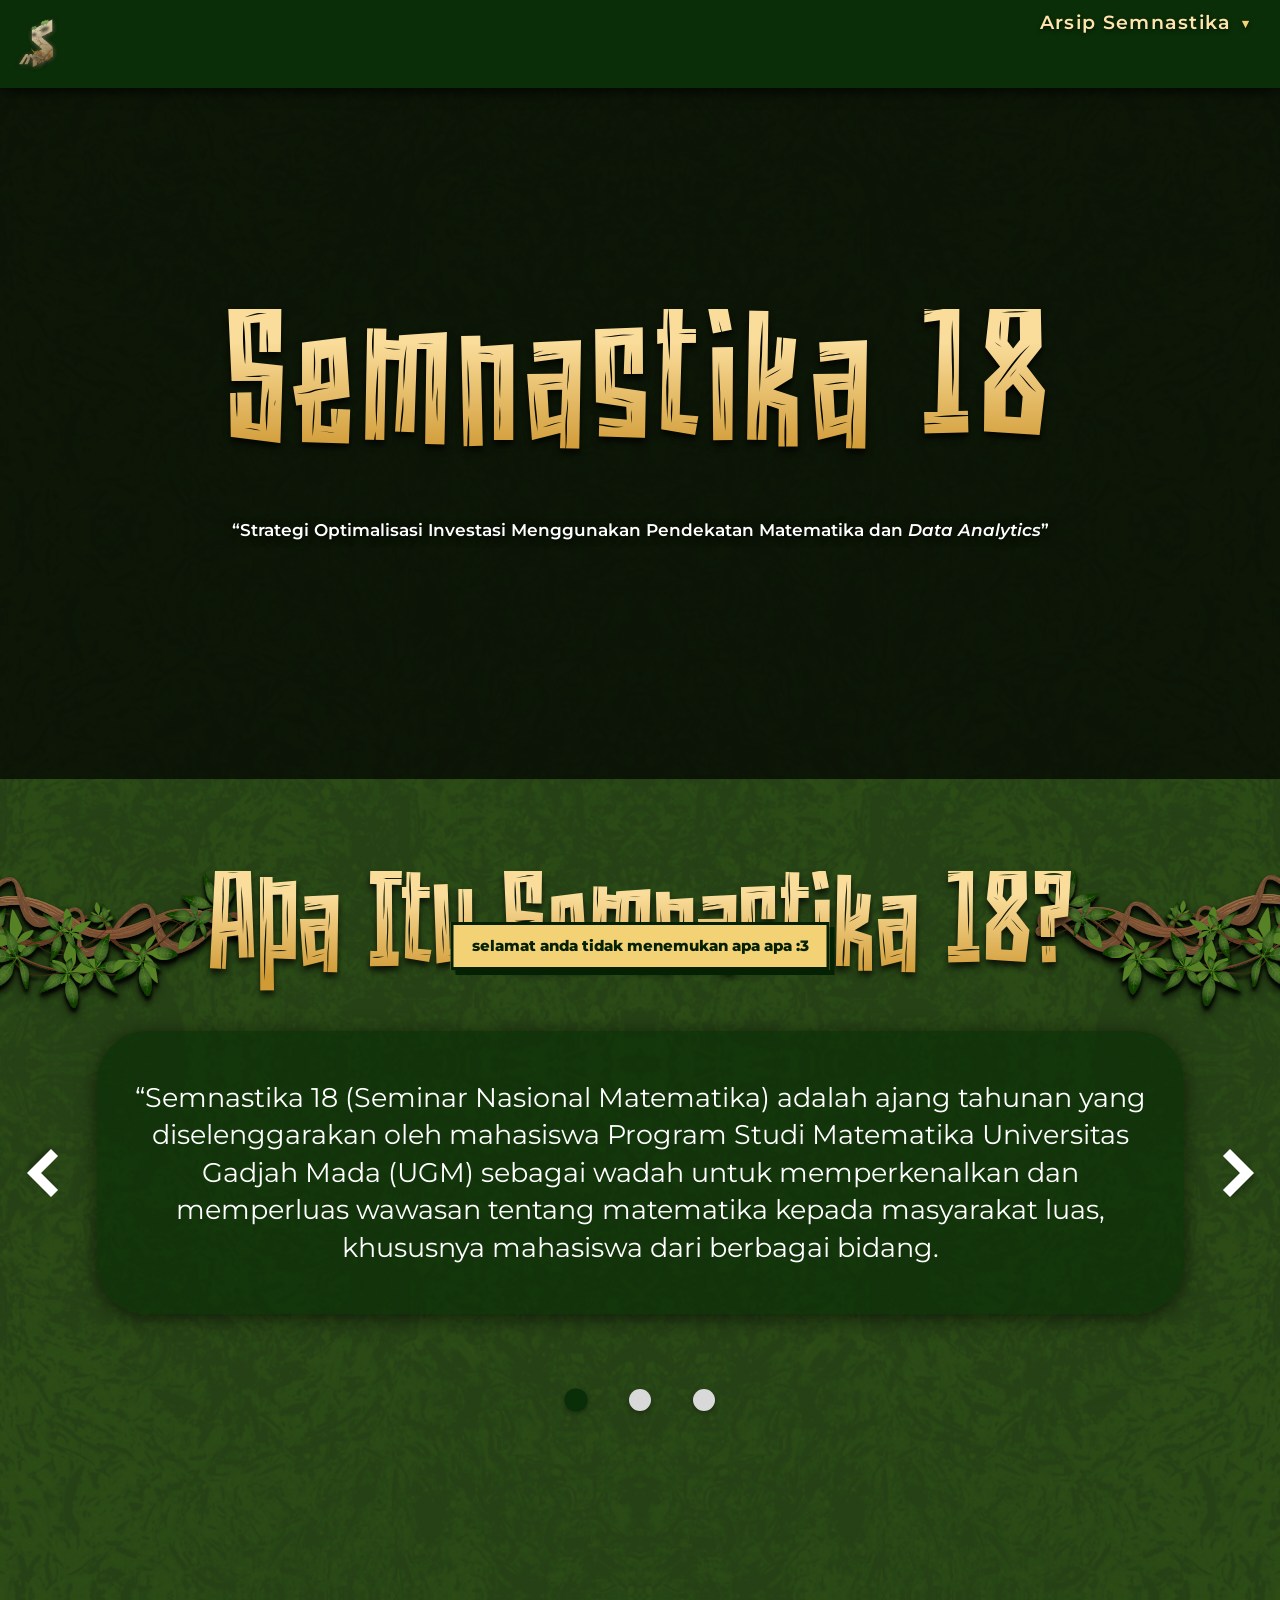
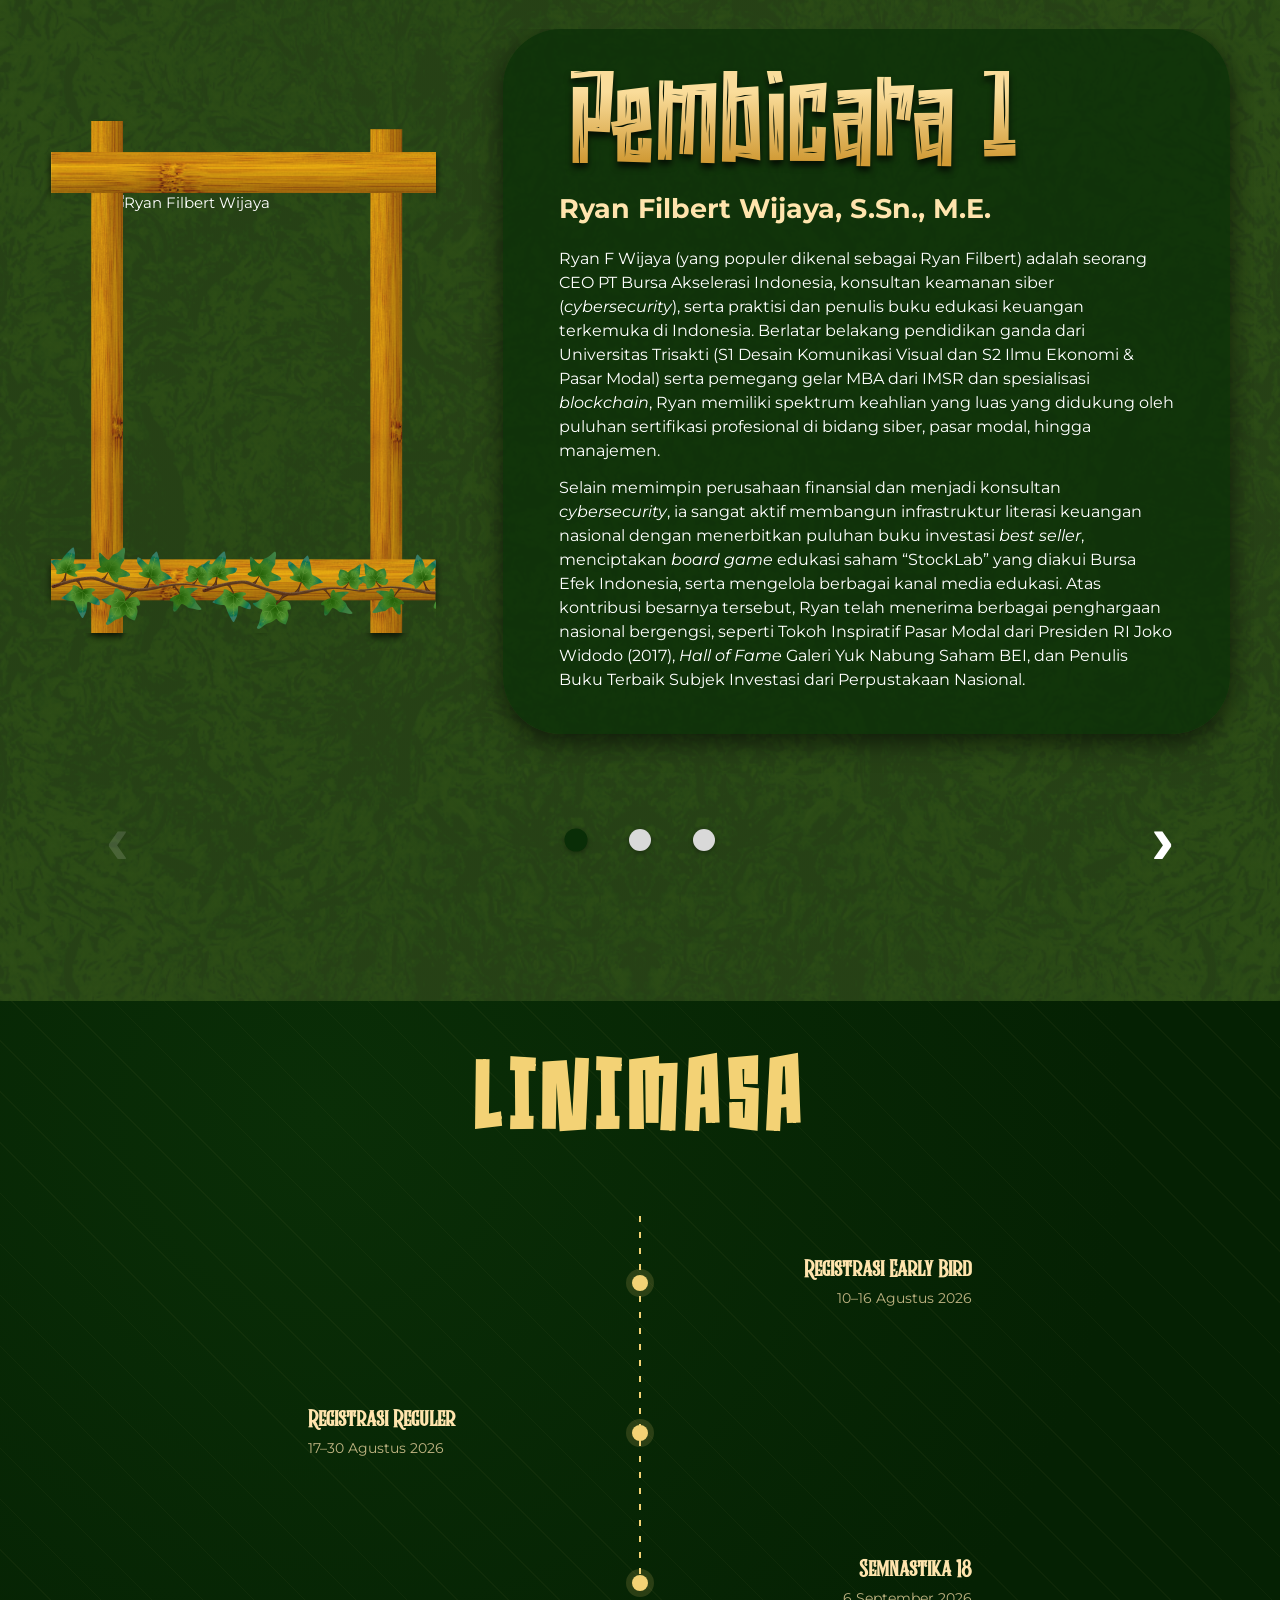
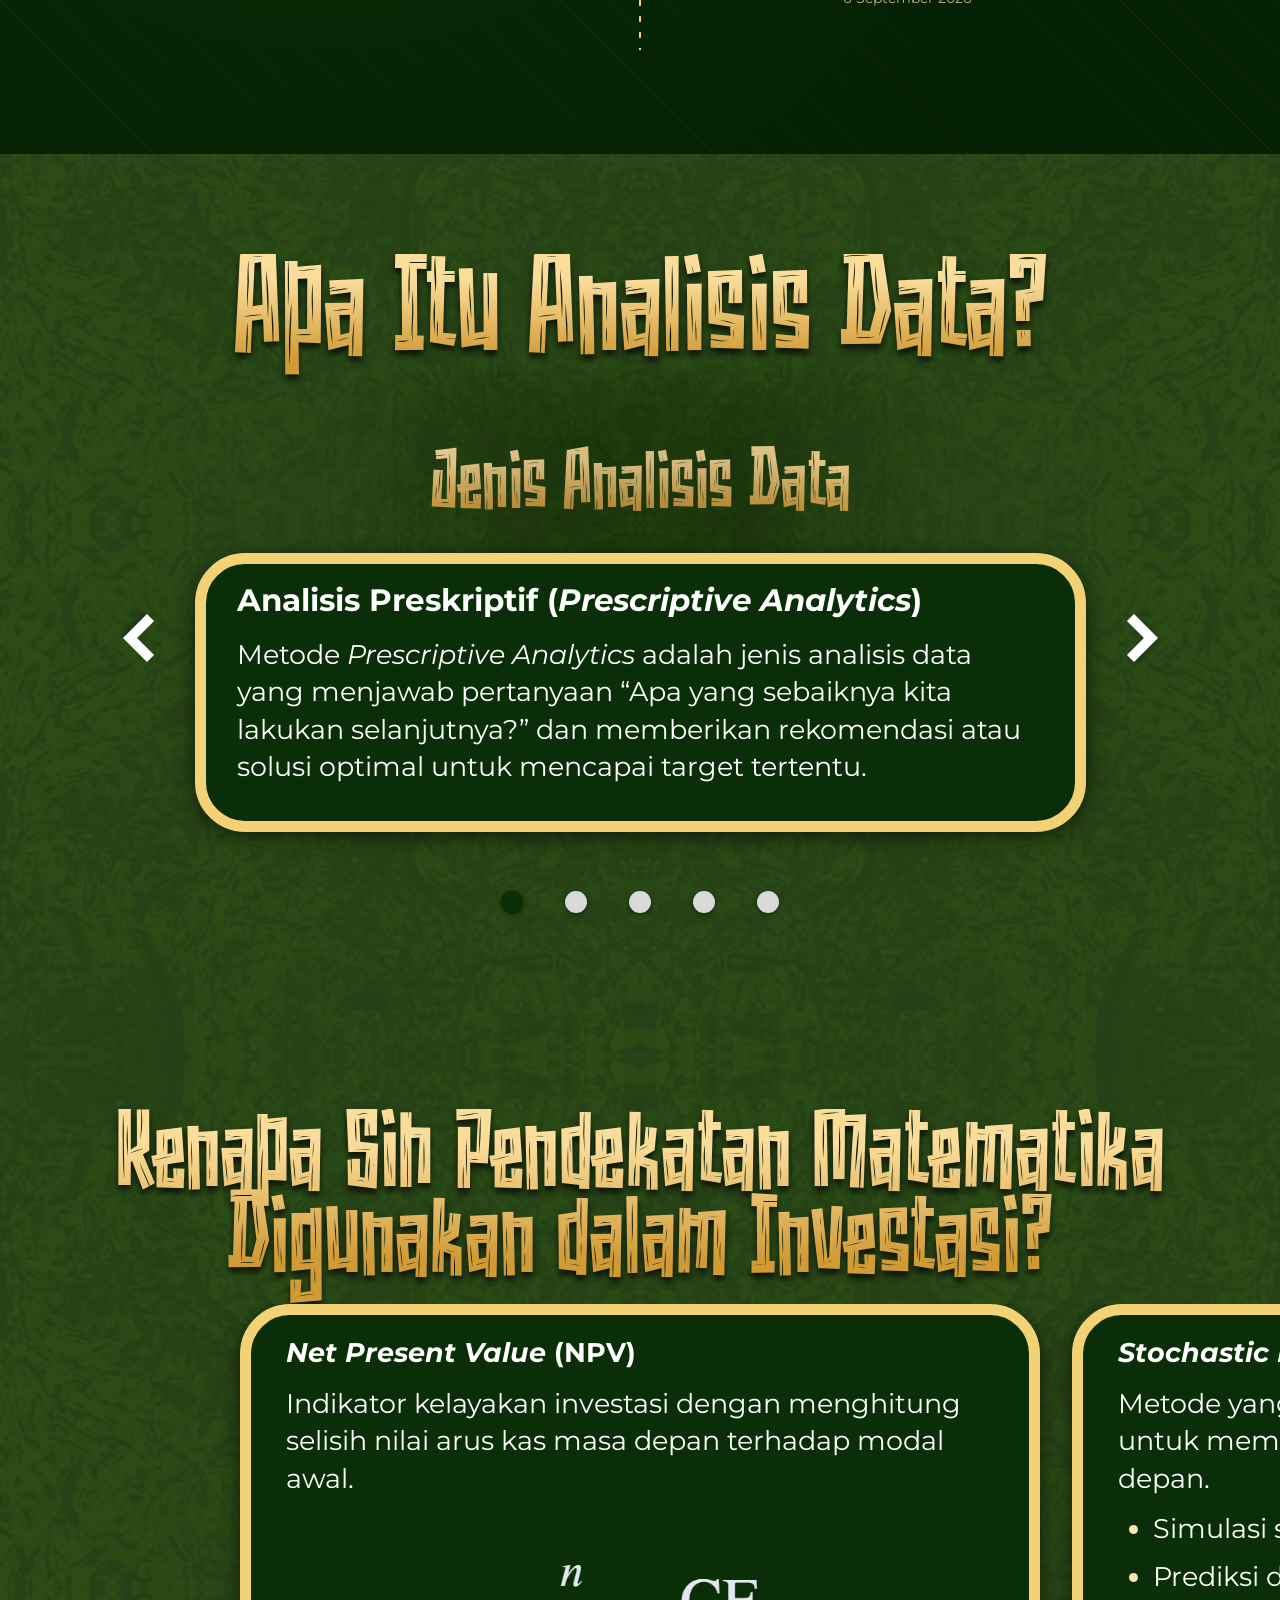
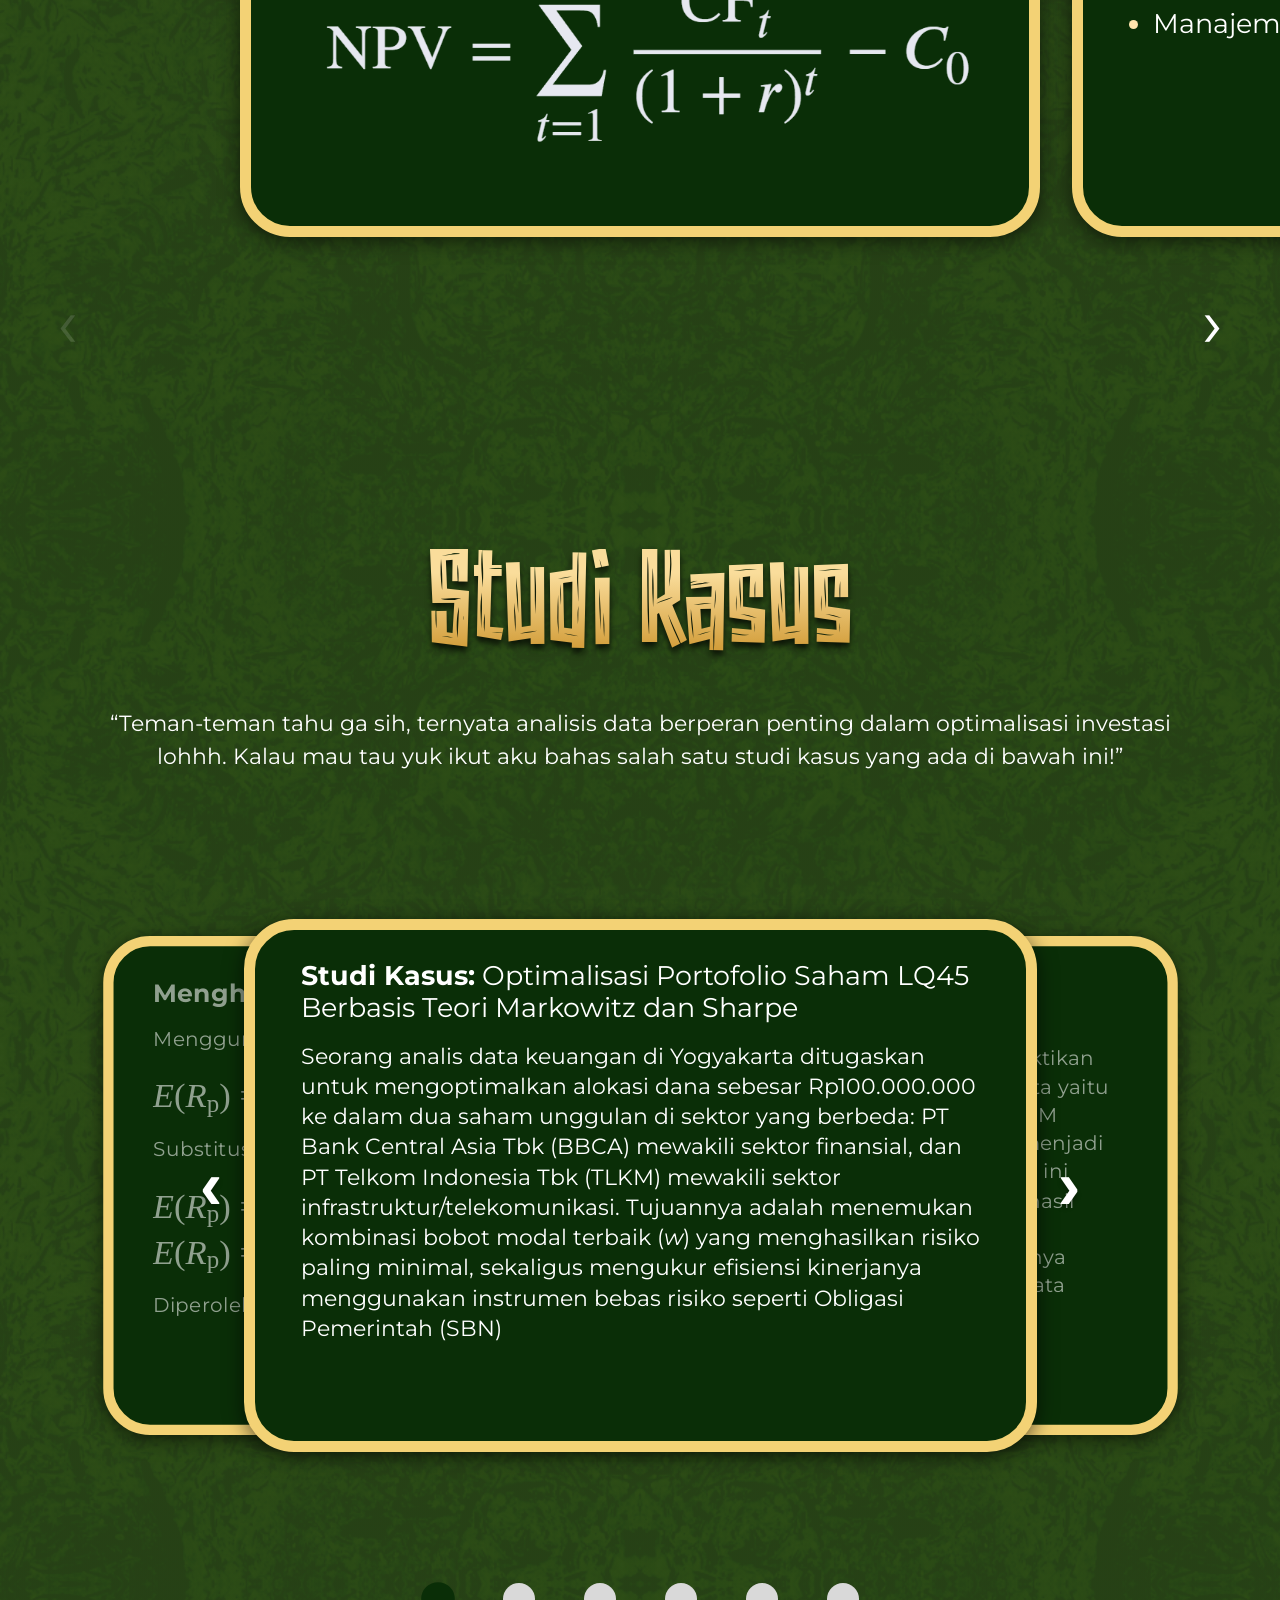
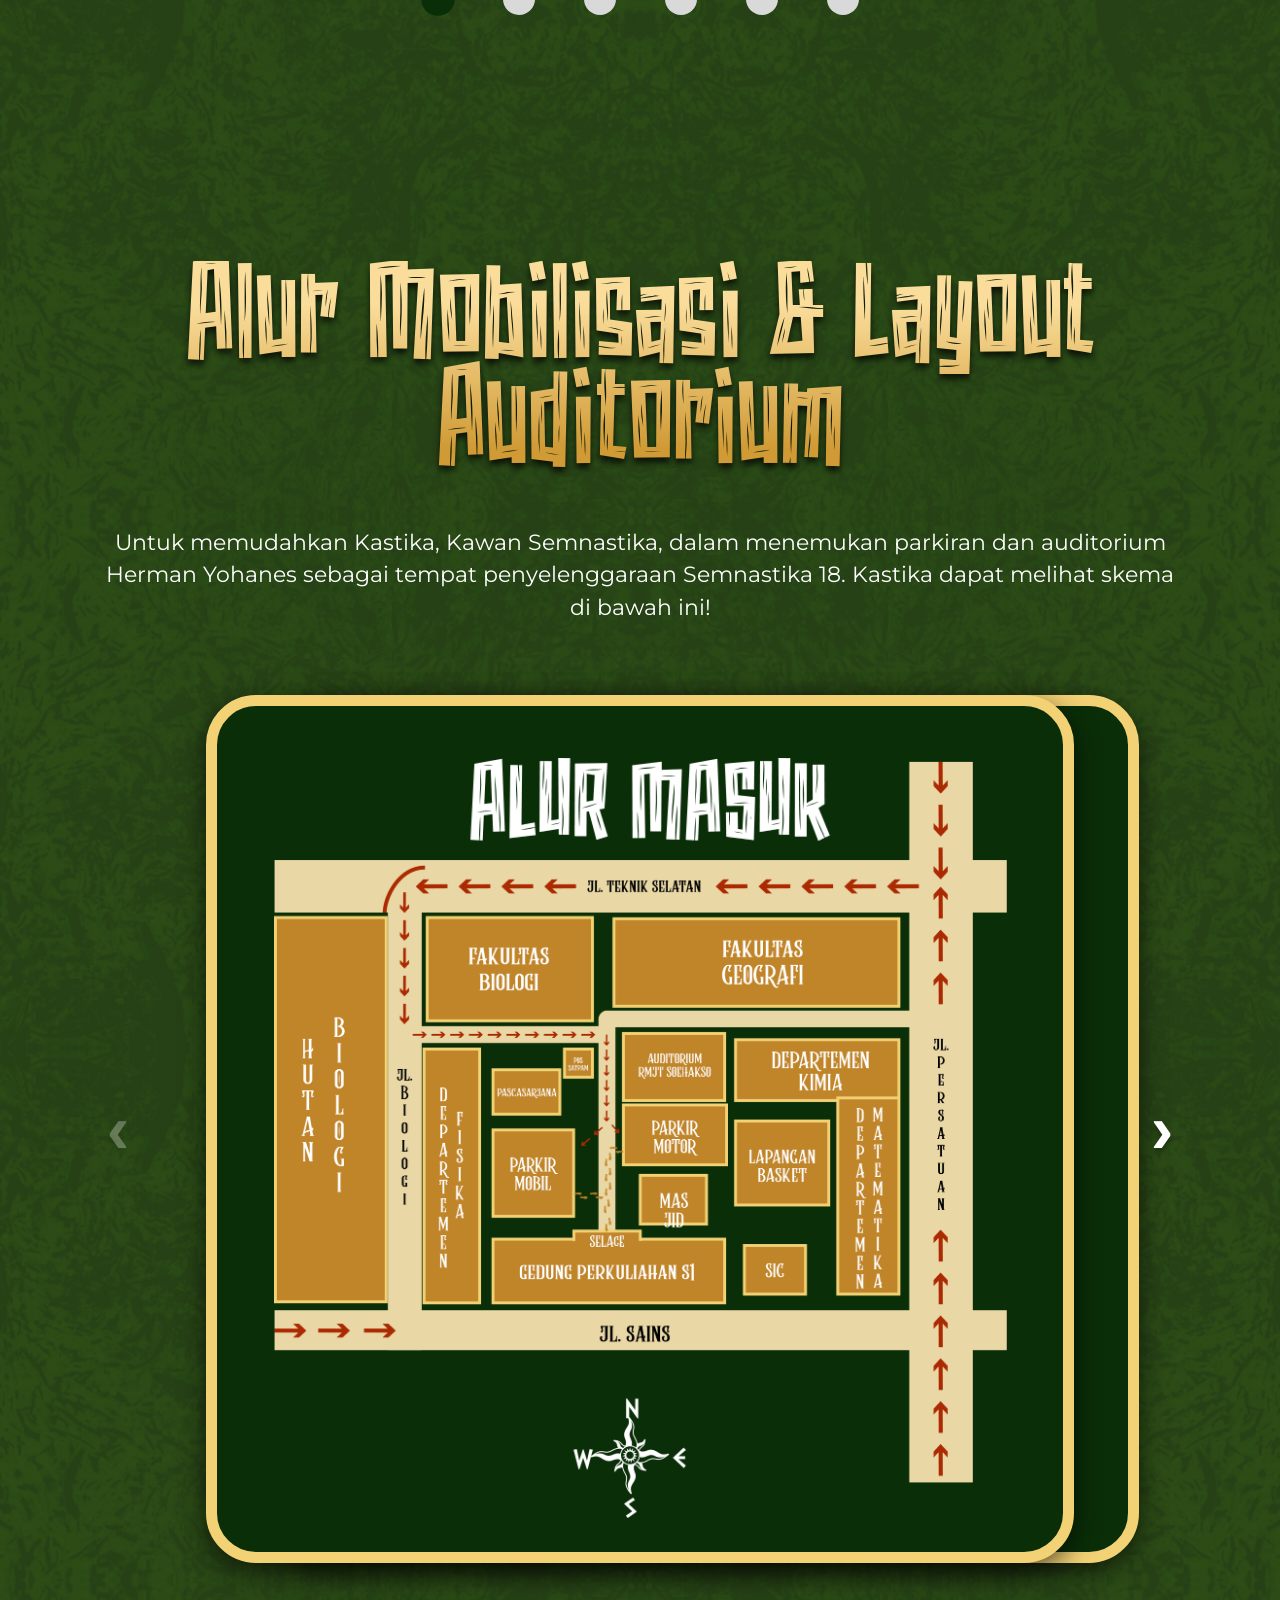
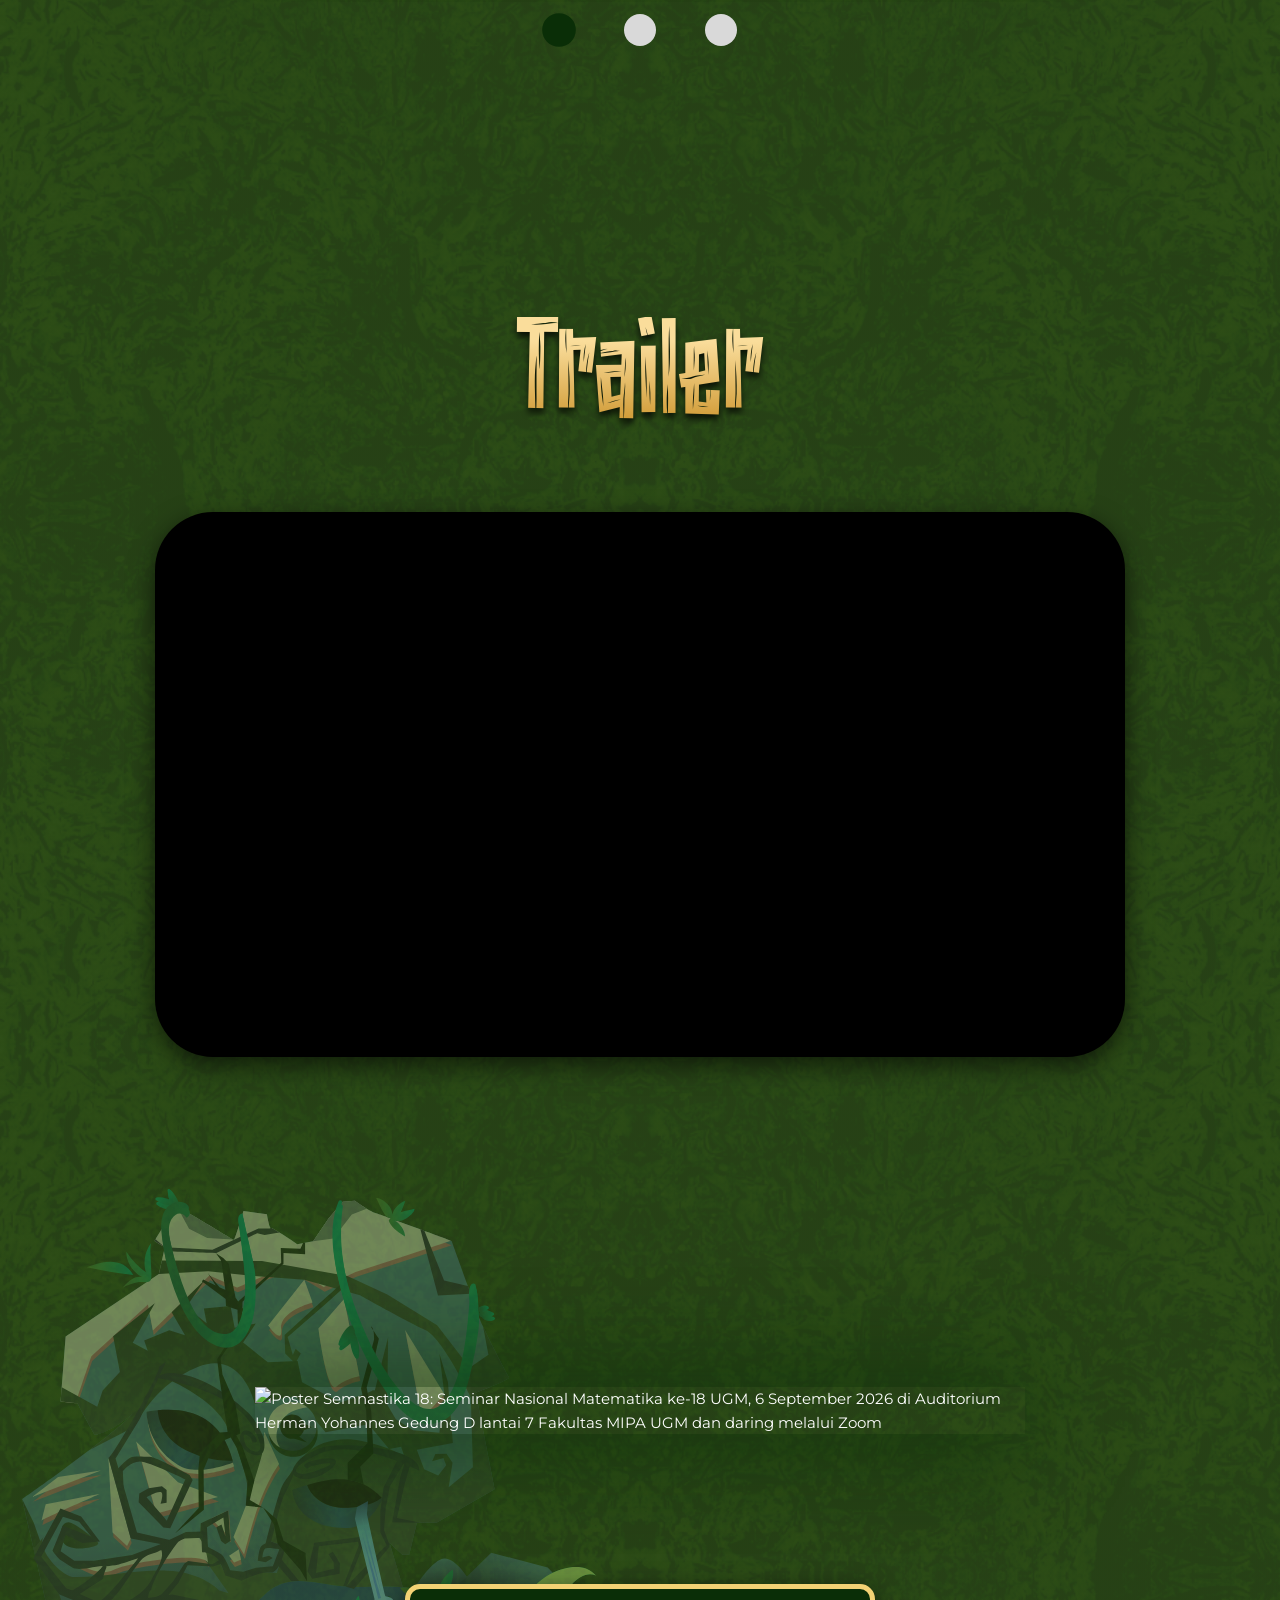
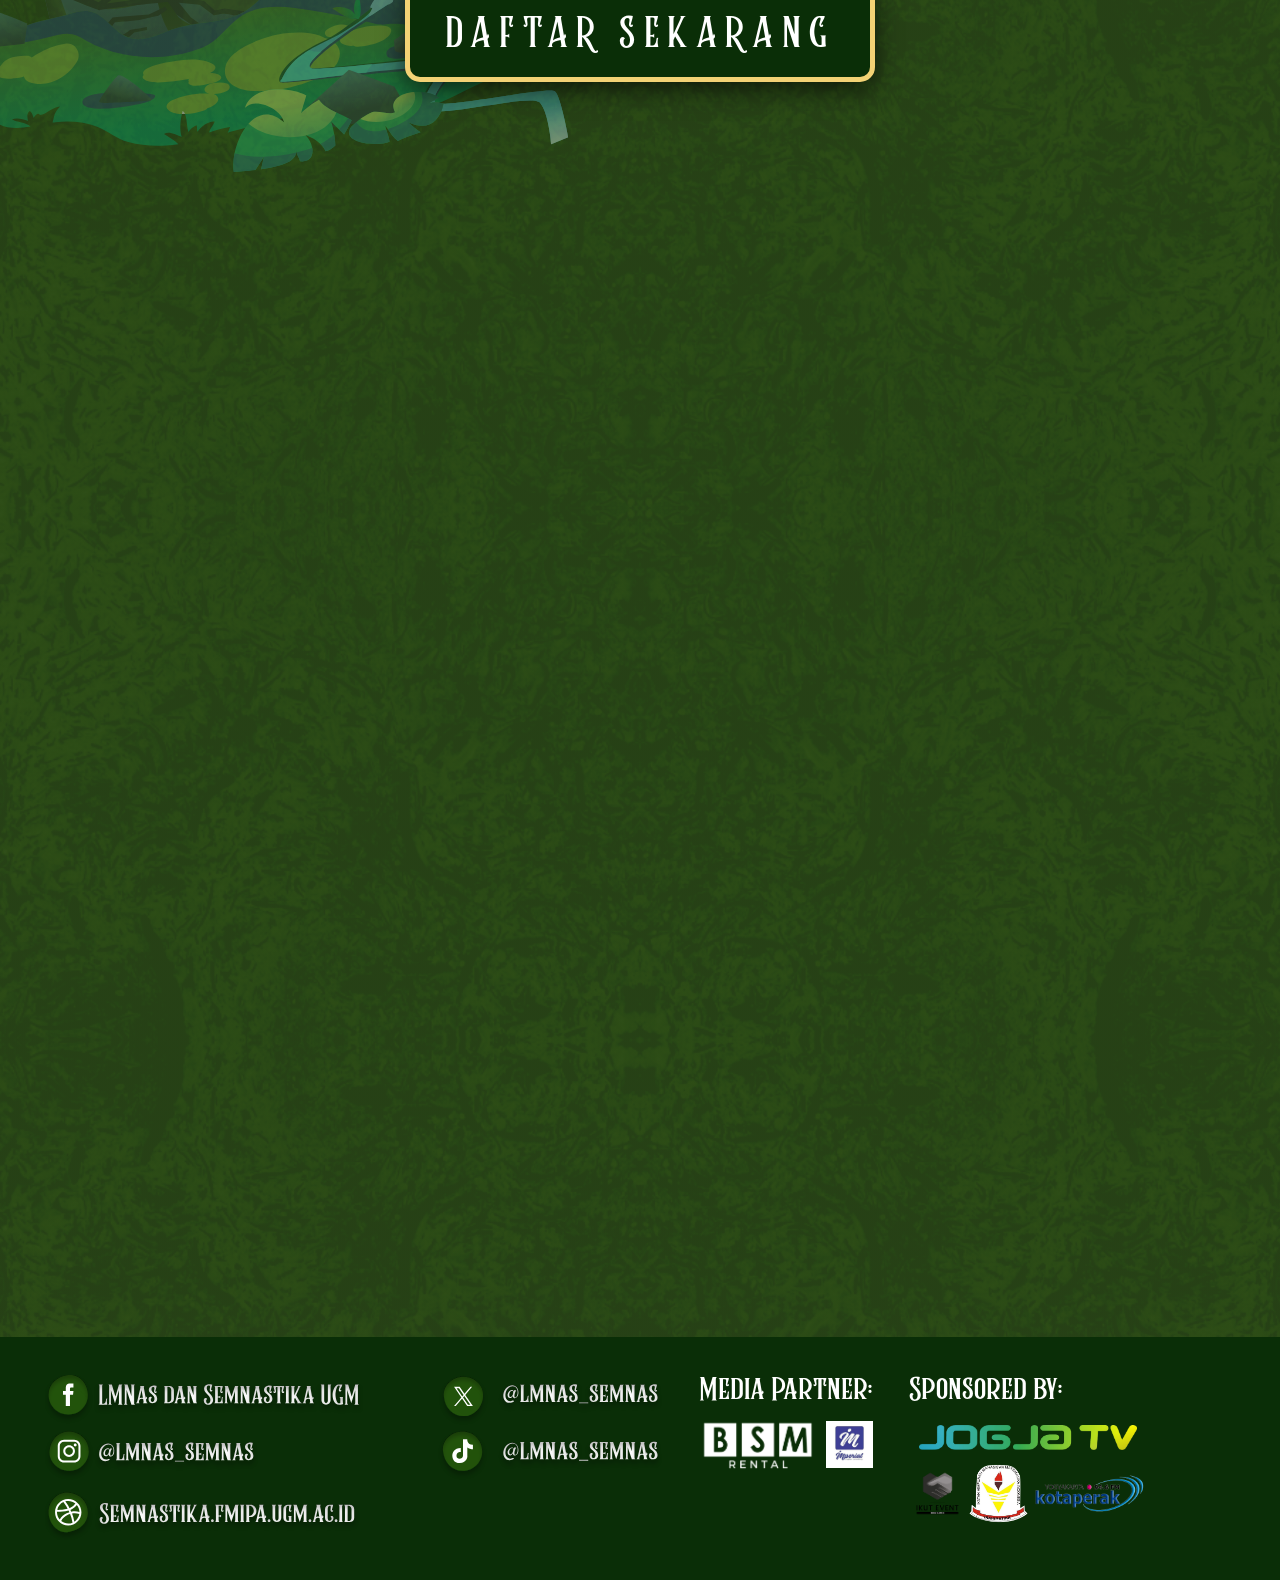
==== commit 68914885: "fix: remove approach section decorations" ====
--- a/index.html
+++ b/index.html
@@ -9,7 +9,7 @@
   <link rel="preconnect" href="https://fonts.googleapis.com">
   <link rel="preconnect" href="https://fonts.gstatic.com" crossorigin>
   <link href="https://fonts.googleapis.com/css2?family=Montserrat:ital,wght@0,400;0,500;0,600;0,700;1,400;1,600&display=swap" rel="stylesheet">
-  <link rel="stylesheet" href="style.css?v=20260812-9">
+  <link rel="stylesheet" href="style.css?v=20260812-10">
   <script src="script.js?v=20260812-5" defer></script>
 </head>
 <body>
@@ -202,10 +202,6 @@
     <section class="section section--approach" id="approach" aria-labelledby="approach-title">
       <div class="section__inner approach-inner">
         <h2 class="display-title display-title--two-line" id="approach-title">Kenapa Sih Pendekatan Matematika<br> Digunakan dalam Investasi?</h2>
-        <div class="approach-scene approach-scene--top" aria-hidden="true">
-          <div class="professor-crop"><img src="assets/buma-character.png" alt=""></div>
-          <span class="trail-line"></span>
-        </div>
 
         <div class="card-track-wrap" role="region" aria-roledescription="carousel" aria-label="Pendekatan matematika dalam investasi" data-carousel>
           <button class="carousel-button carousel-button--prev" type="button" aria-label="Lihat konsep sebelumnya" aria-controls="approach-track" data-prev>‹</button>
@@ -263,11 +259,6 @@
           </div>
           <button class="carousel-button carousel-button--next" type="button" aria-label="Lihat konsep berikutnya" aria-controls="approach-track" data-next>›</button>
           <p class="sr-only" aria-live="polite" aria-atomic="true" data-carousel-status>Kartu 1 dari 7: Net Present Value (NPV)</p>
-        </div>
-
-        <div class="approach-scene approach-scene--bottom" aria-hidden="true">
-          <span class="trail-line"></span>
-          <img class="buma" src="assets/buma-character.png" alt="">
         </div>
       </div>
     </section>
--- a/style.css
+++ b/style.css
@@ -1173,53 +1173,13 @@
 }
 
 .section--approach {
-  min-height: 1880px;
+  min-height: 0;
   padding-block: 90px 100px;
   overflow: hidden;
 }
 
 .approach-inner {
   width: min(100%, 1440px);
-}
-
-.approach-scene {
-  position: relative;
-  width: min(100% - 48px, 980px);
-  height: 340px;
-  margin-inline: auto;
-}
-
-.approach-scene--top {
-  margin-block-start: 58px;
-}
-
-.professor-crop {
-  position: absolute;
-  inset-inline-start: 0;
-  inset-block-end: 25px;
-  width: 210px;
-  height: 190px;
-  overflow: hidden;
-}
-
-.professor-crop img {
-  width: 205px;
-  max-width: none;
-  transform: translateY(-6px);
-}
-
-.trail-line {
-  position: absolute;
-  inset-inline-start: 50%;
-  width: 0;
-  height: 315px;
-  border-inline-start: 7px dashed var(--gold);
-  transform: translateX(-50%);
-  filter: drop-shadow(0 2px 2px rgba(0, 0, 0, 0.5));
-}
-
-.approach-scene--top .trail-line {
-  inset-block-start: 90px;
 }
 
 .card-track-wrap {
@@ -1414,23 +1374,6 @@
   inset-inline-end: var(--carousel-control-inset);
 }
 
-.approach-scene--bottom {
-  height: 430px;
-}
-
-.approach-scene--bottom .trail-line {
-  inset-block-start: 0;
-  height: 280px;
-}
-
-.buma {
-  position: absolute;
-  inset-inline-end: 55px;
-  inset-block-start: 120px;
-  width: 190px;
-  filter: drop-shadow(0 8px 8px rgba(0, 0, 0, 0.55));
-}
-
 .section--case {
   --case-panel: #0a2e07;
   --case-gold: #f3d275;
@@ -2615,7 +2558,7 @@
   }
 
   .section--approach {
-    min-height: 1700px;
+    min-height: 0;
   }
 
   .card-track-wrap {
@@ -2948,28 +2891,6 @@
     padding-block: 70px;
   }
 
-  .approach-scene {
-    height: 250px;
-  }
-
-  .professor-crop {
-    width: 150px;
-    height: 160px;
-  }
-
-  .professor-crop img {
-    width: 145px;
-    transform: translateY(-4px);
-  }
-
-  .trail-line {
-    height: 230px;
-    border-inline-start-width: 4px;
-  }
-
-  .approach-scene--top .trail-line {
-    inset-block-start: 55px;
-  }
 
   .concept-card {
     height: clamp(320px, 58svh, 430px);
@@ -3006,14 +2927,6 @@
     inset-inline-end: var(--carousel-control-inset);
   }
 
-  .approach-scene--bottom {
-    height: 330px;
-  }
-
-  .buma {
-    inset-inline-end: 8px;
-    width: 125px;
-  }
 
   .section--case {
     padding-block: 55px 90px;
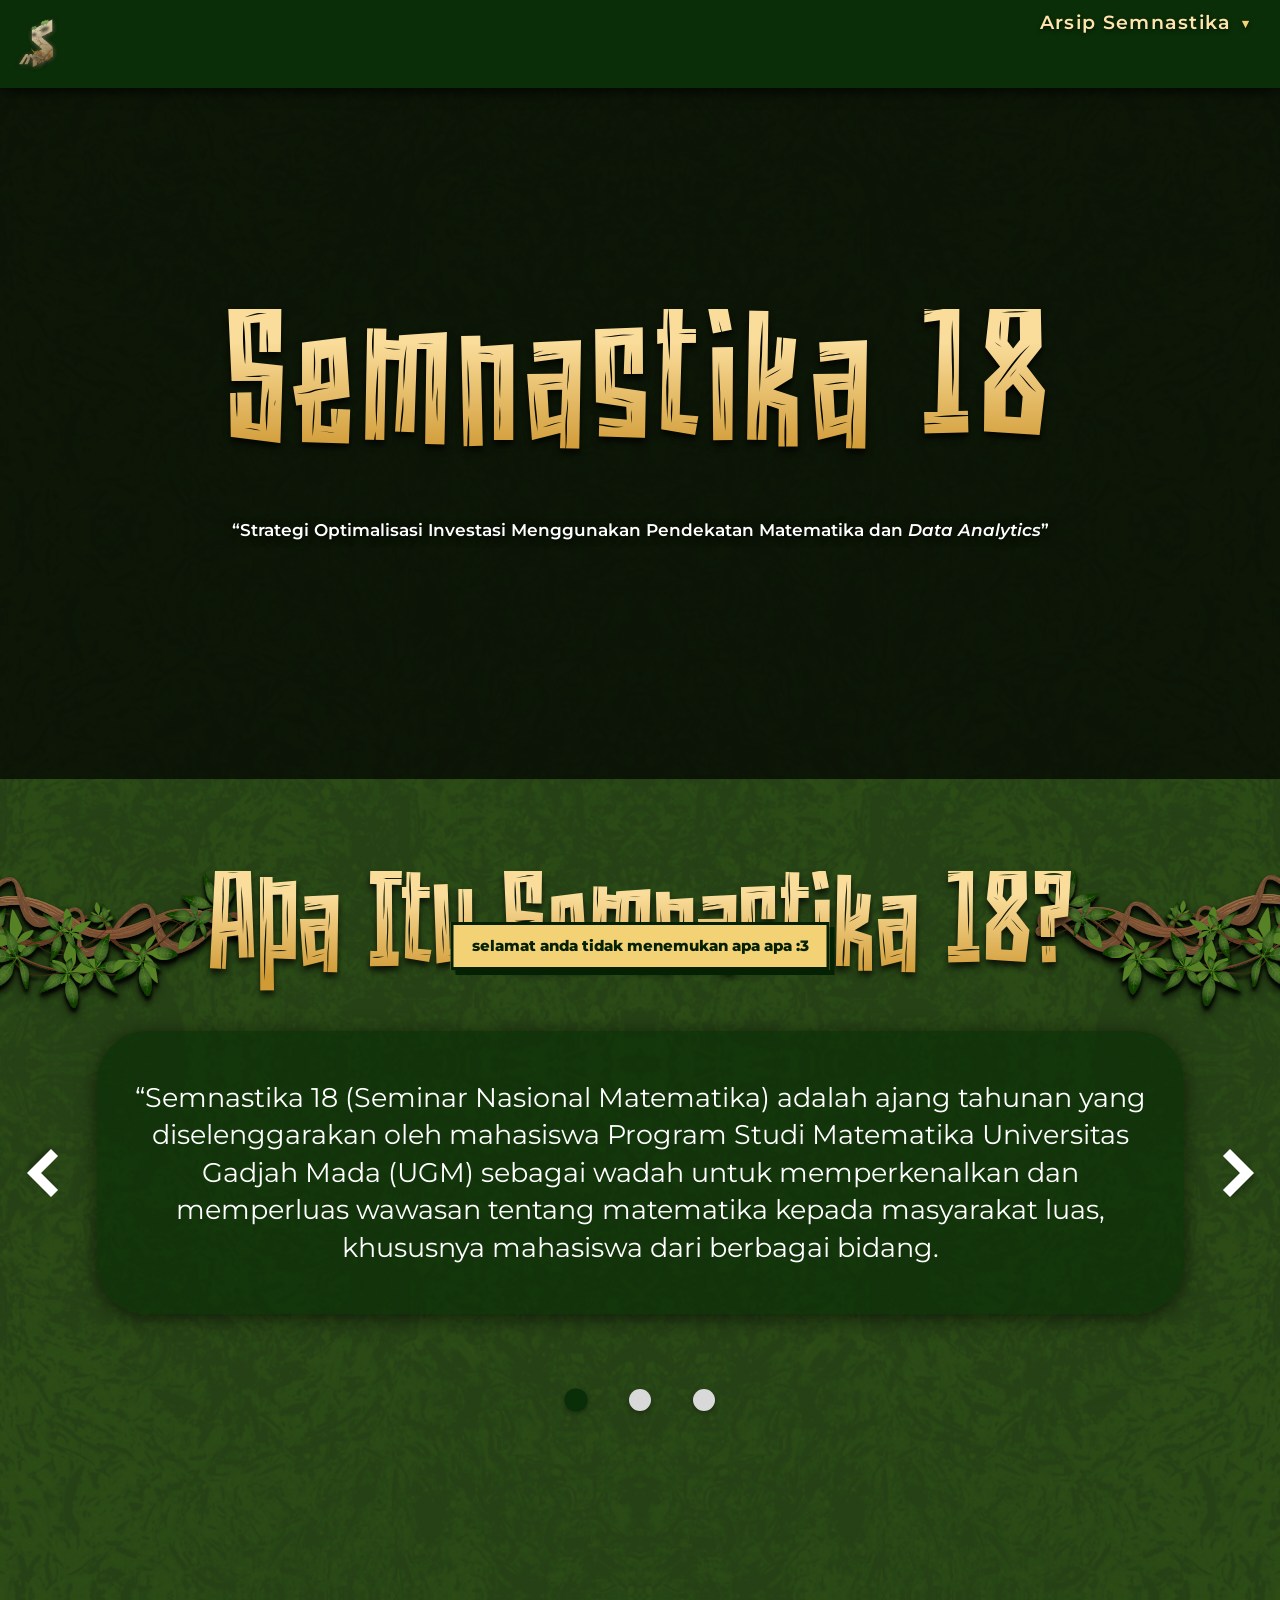
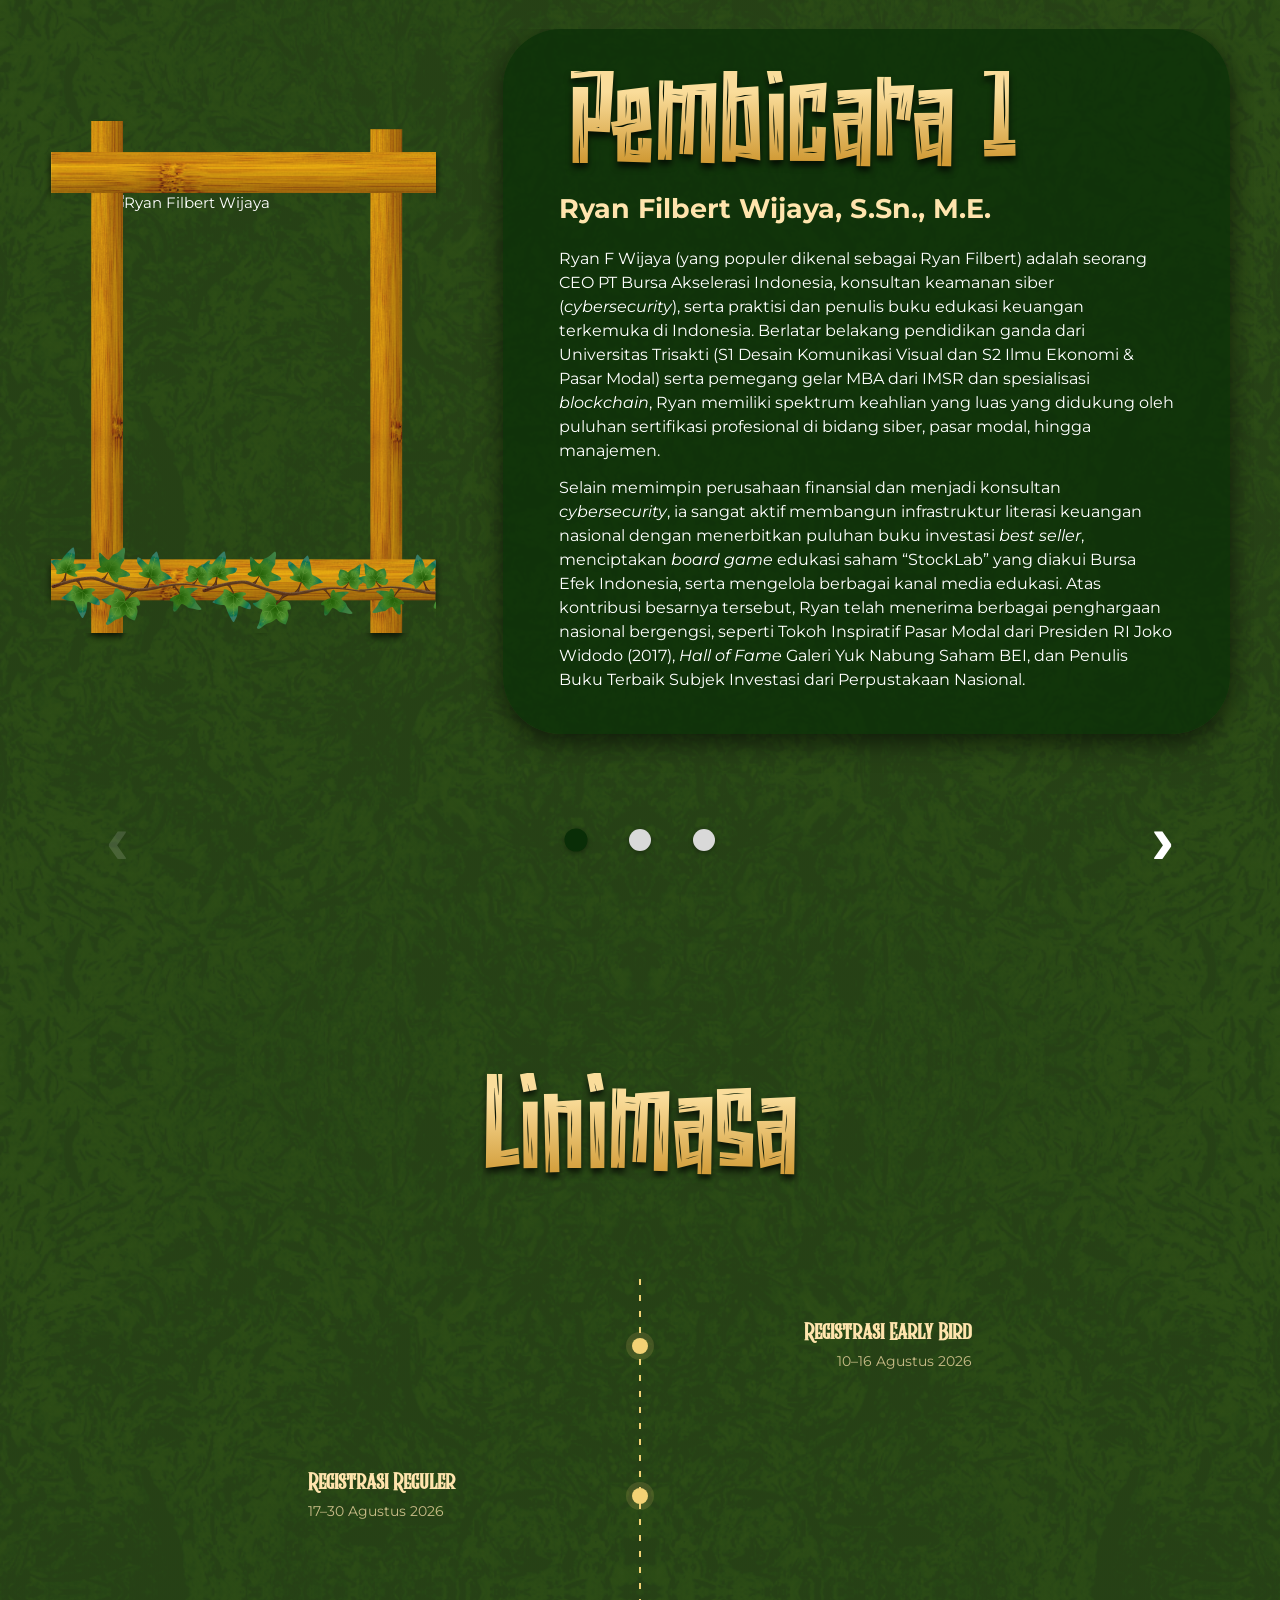
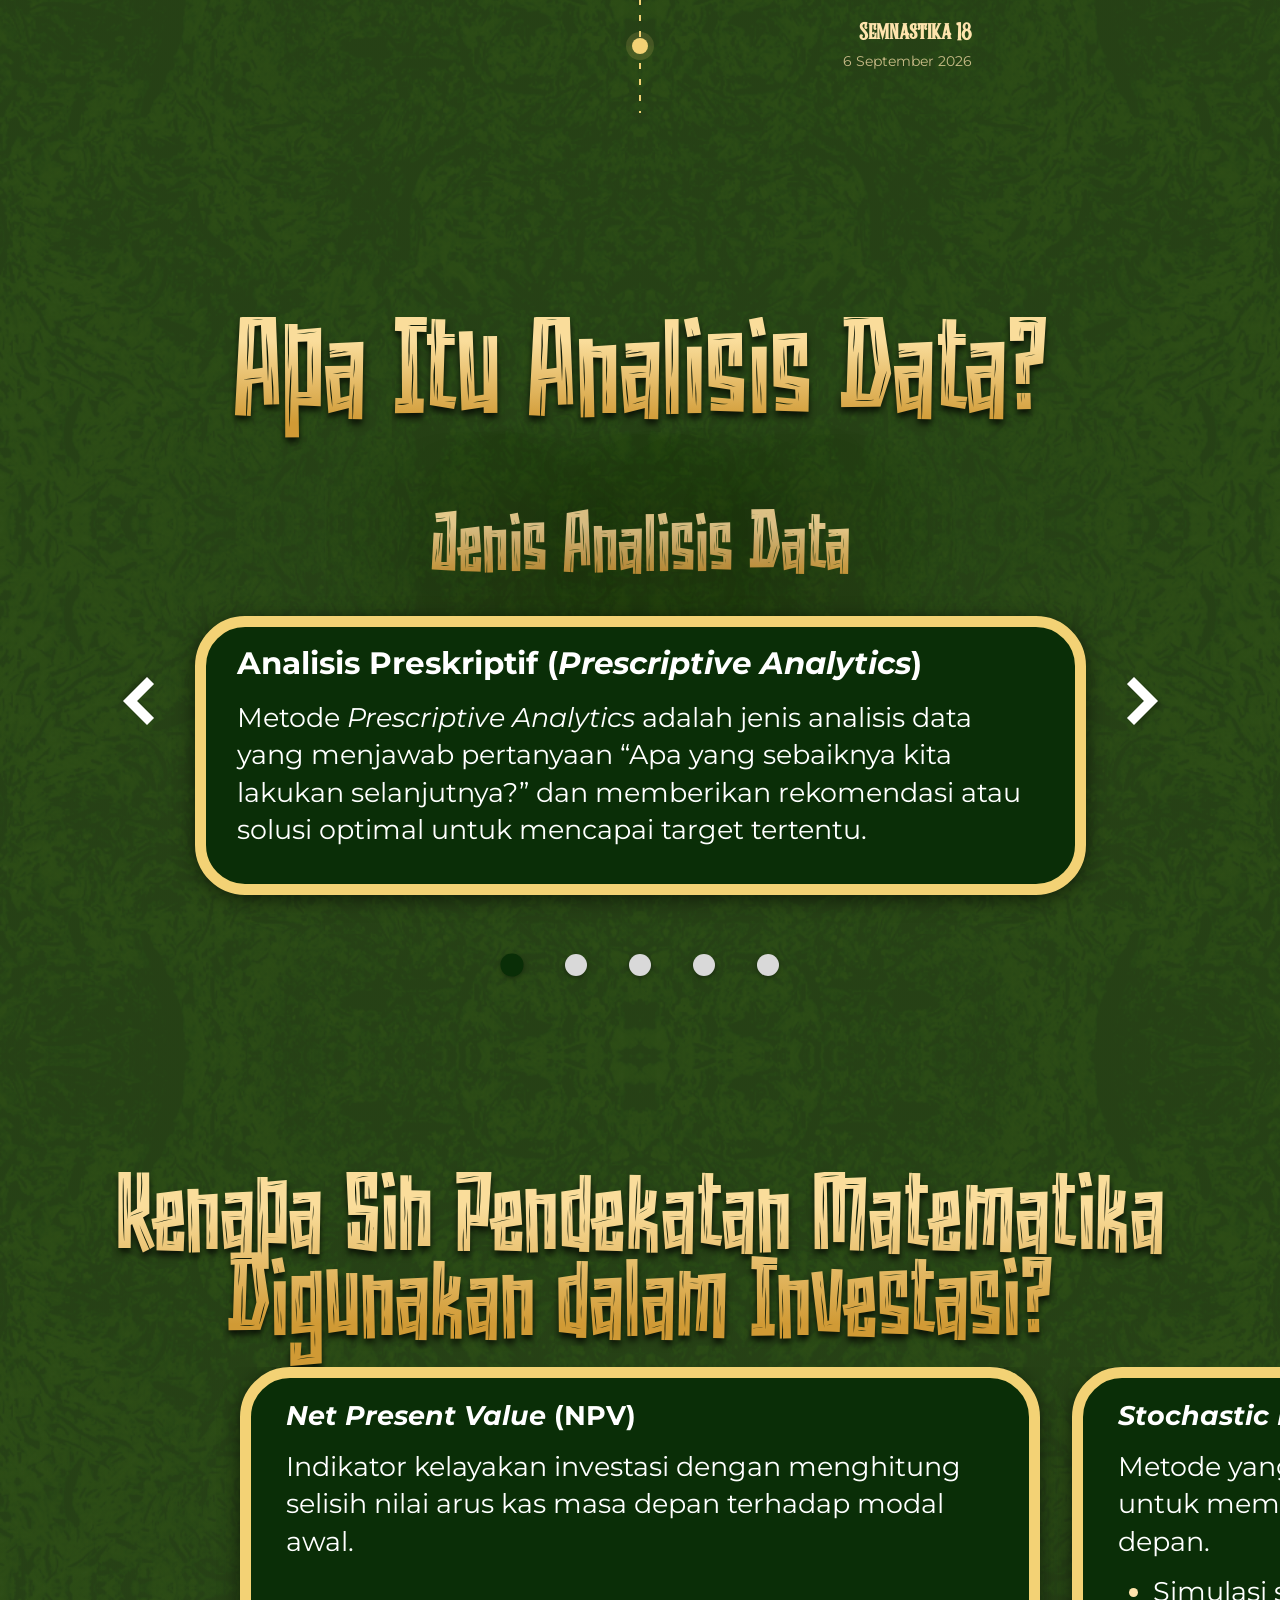
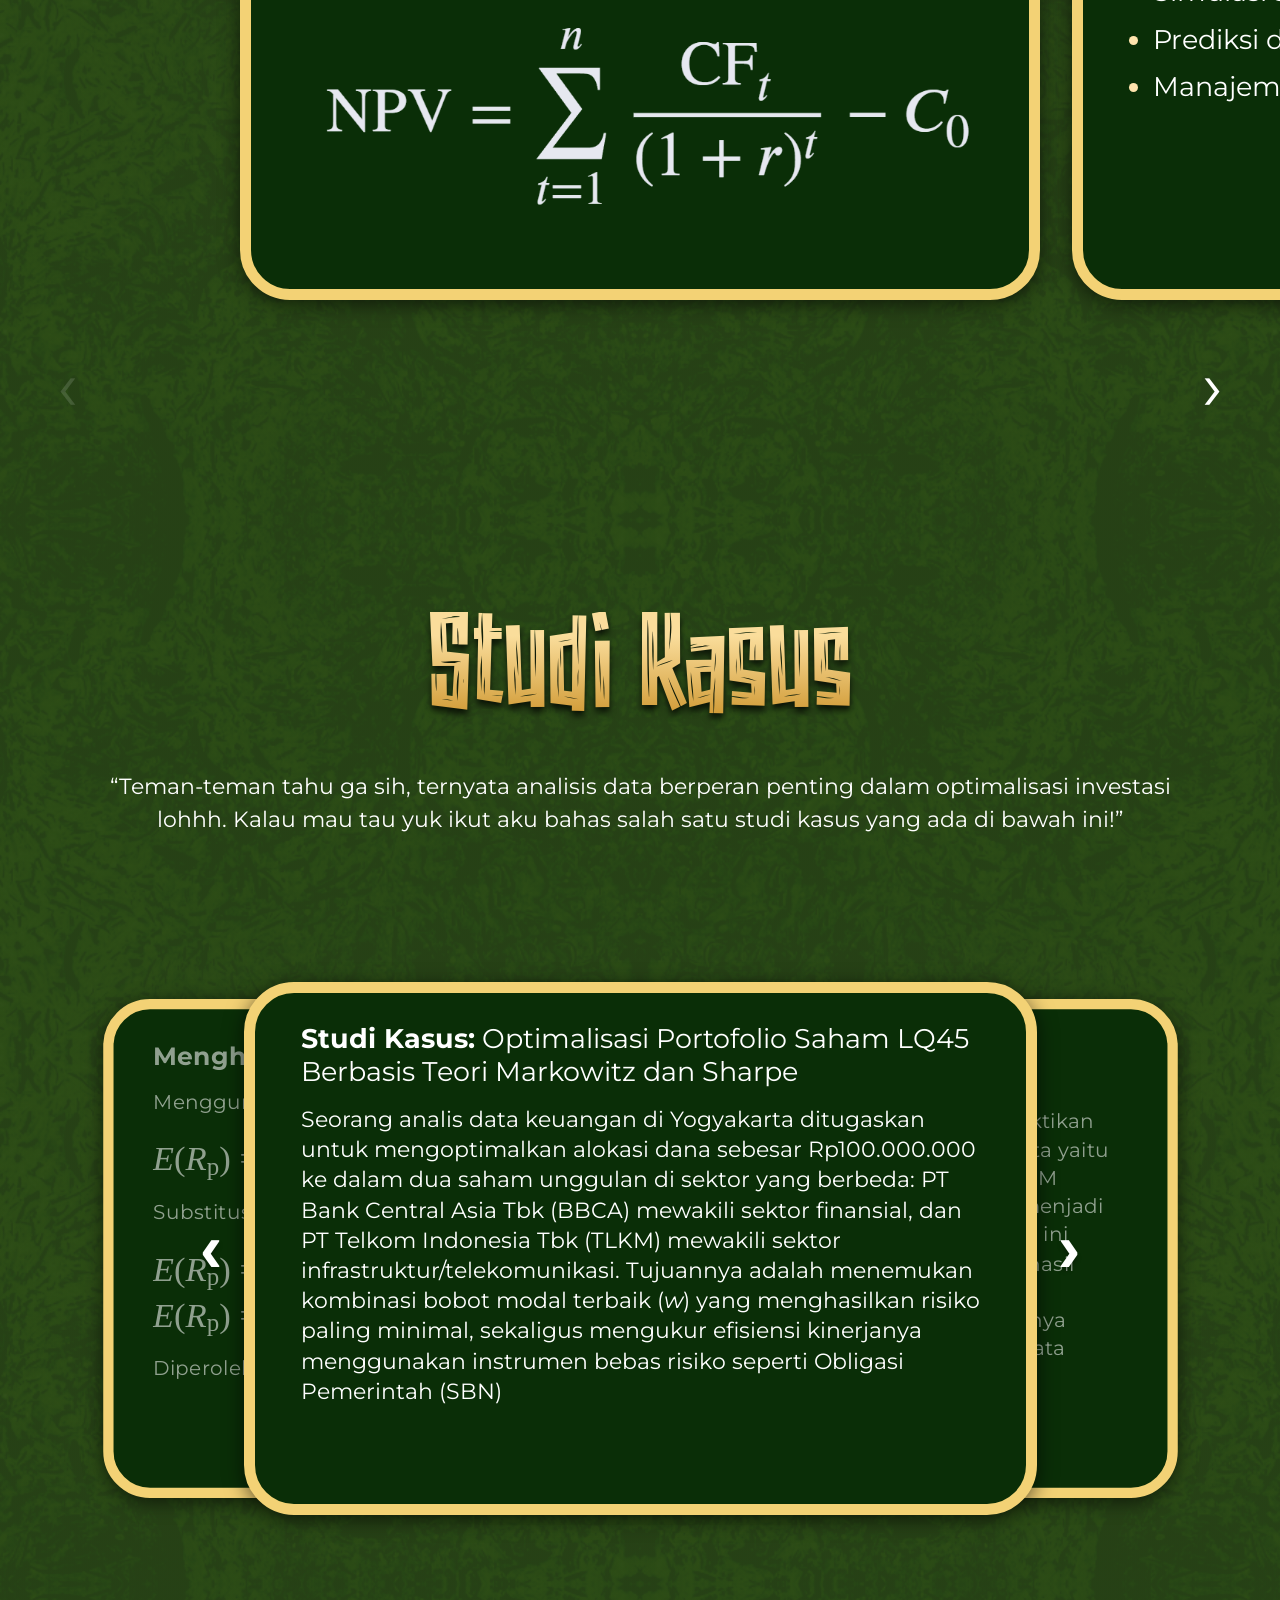
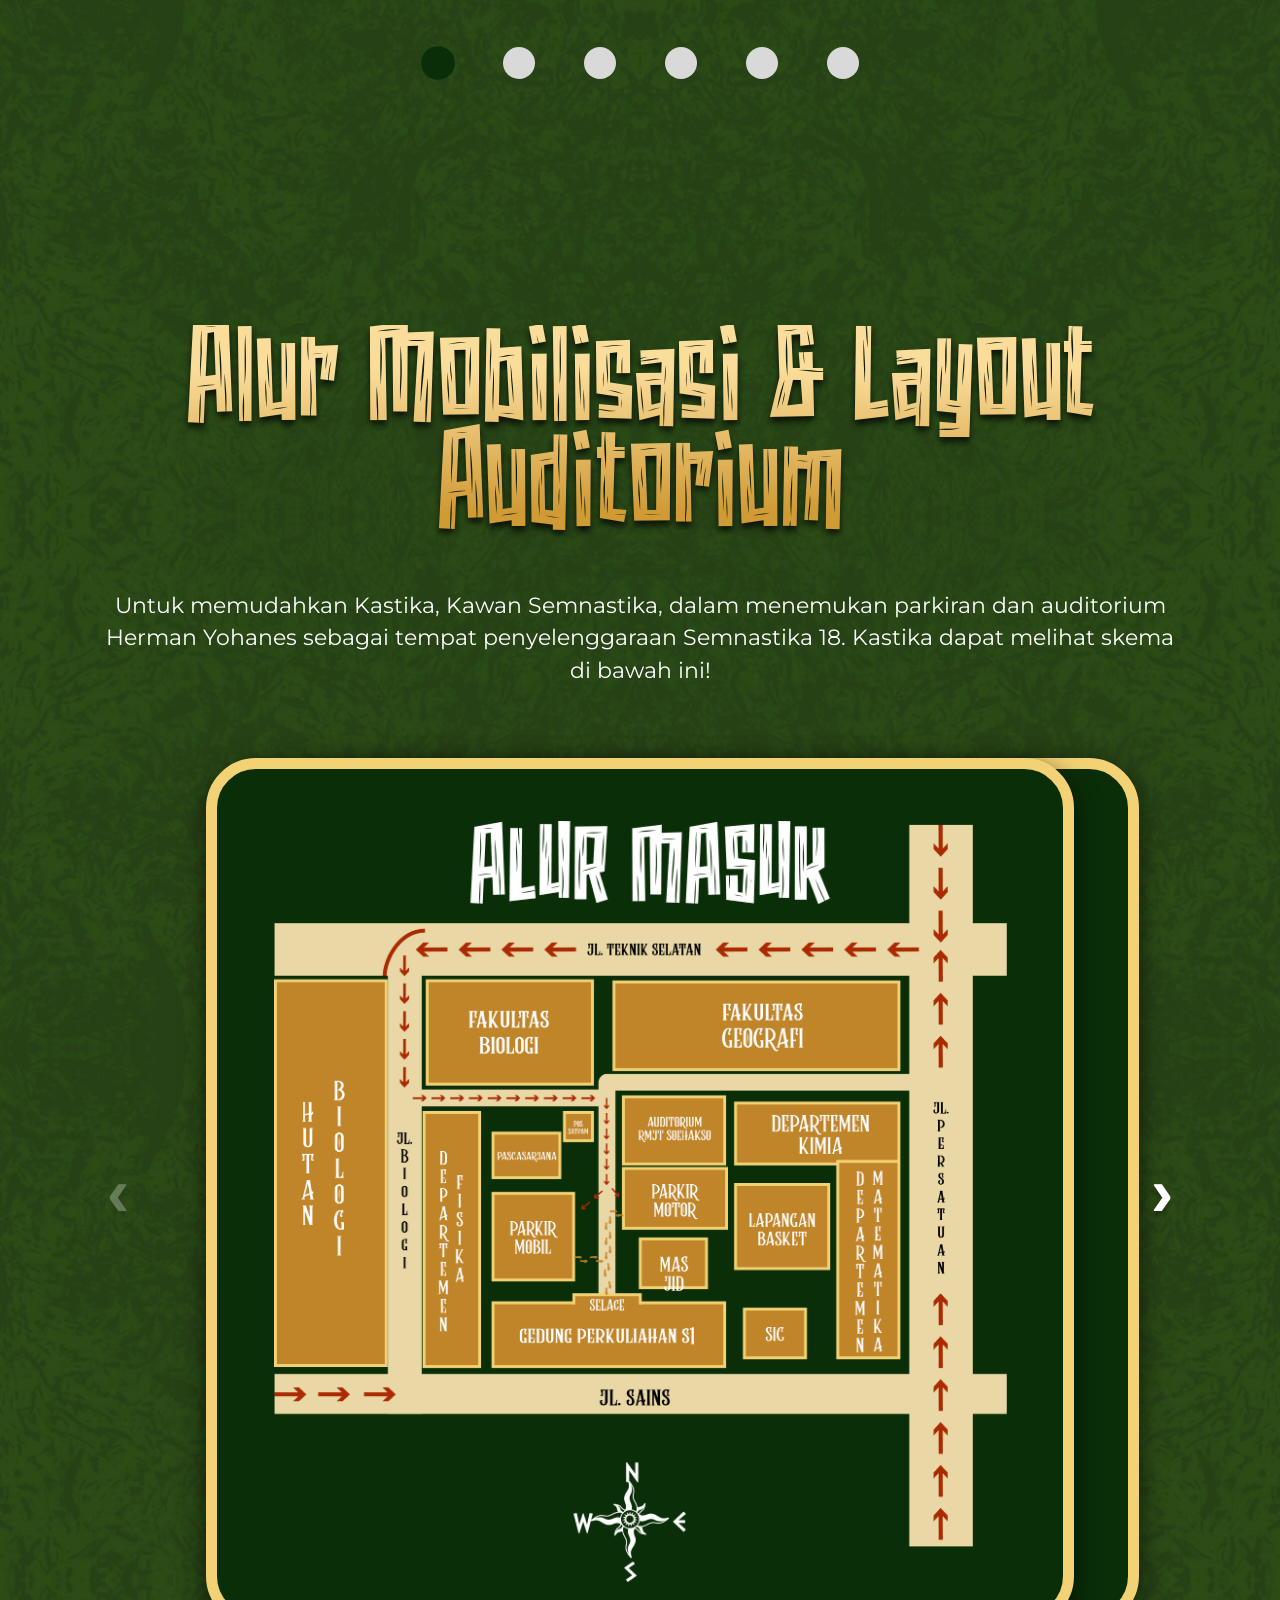
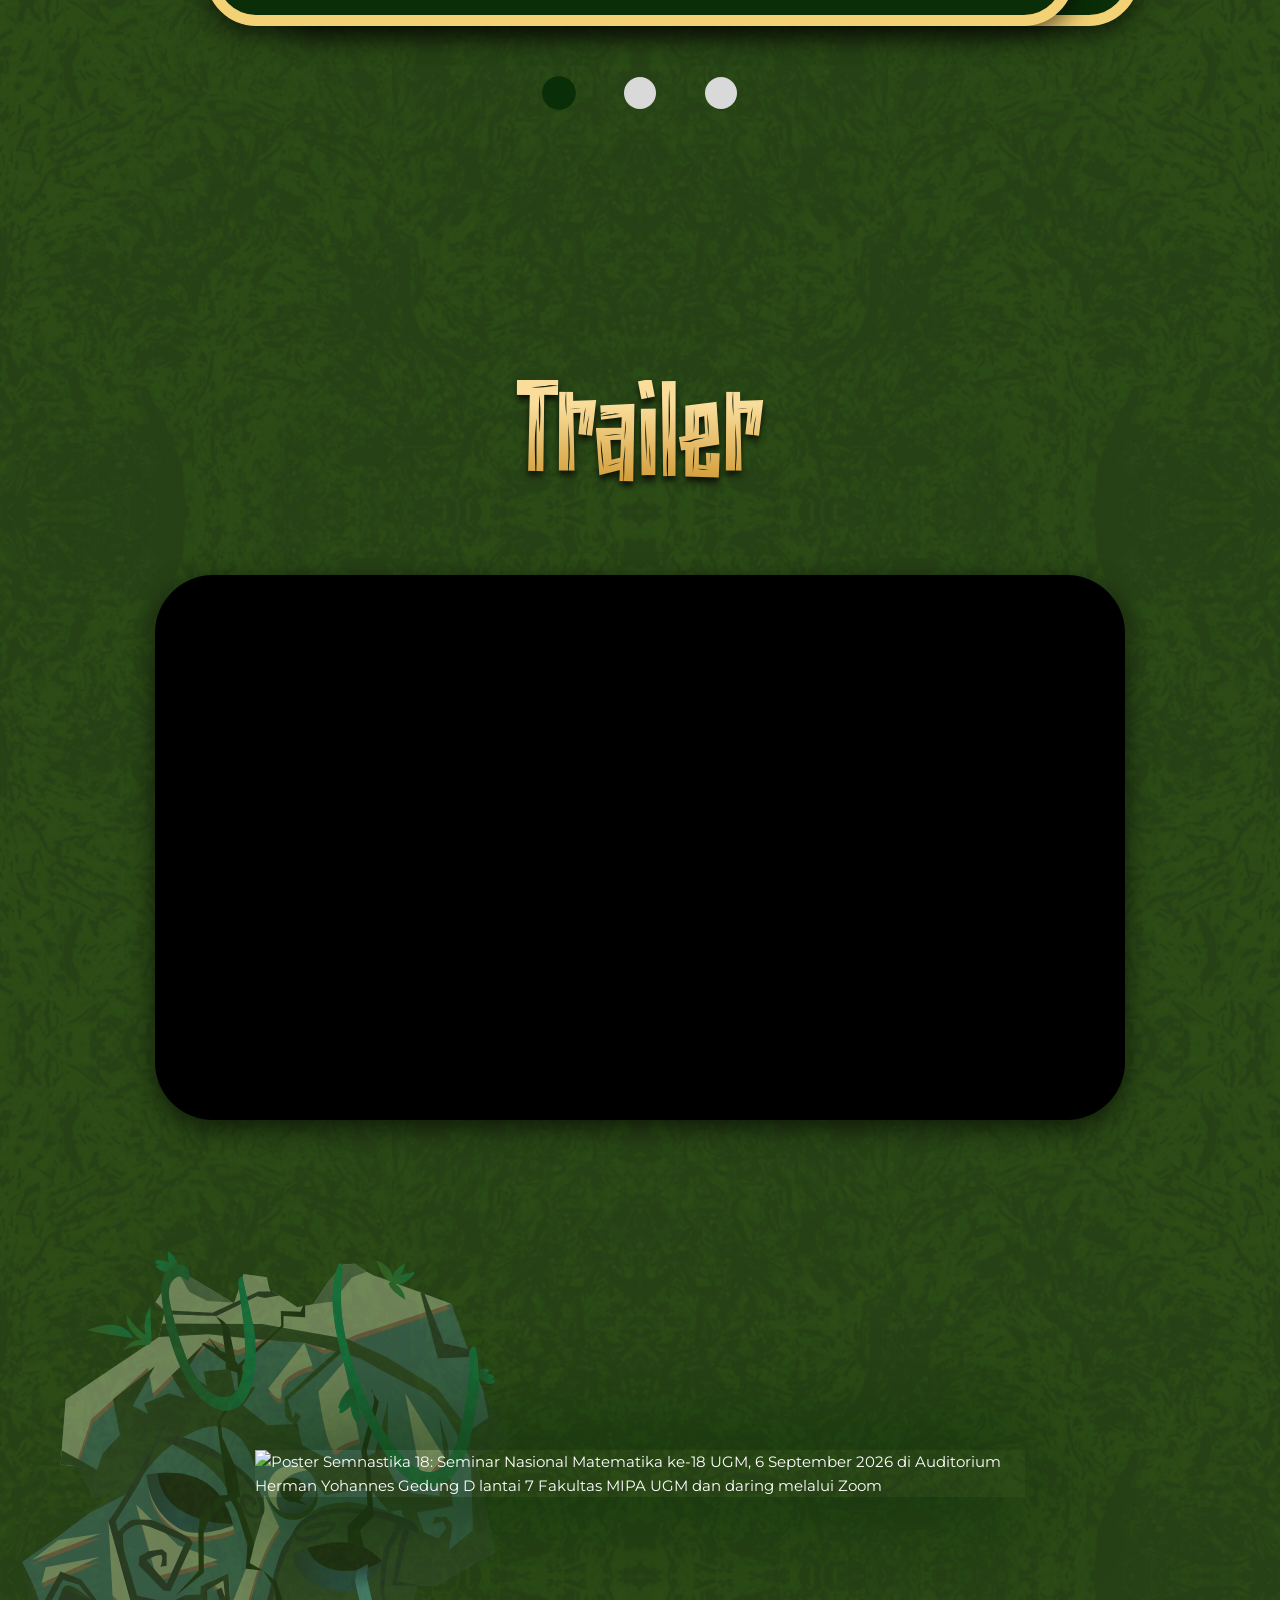
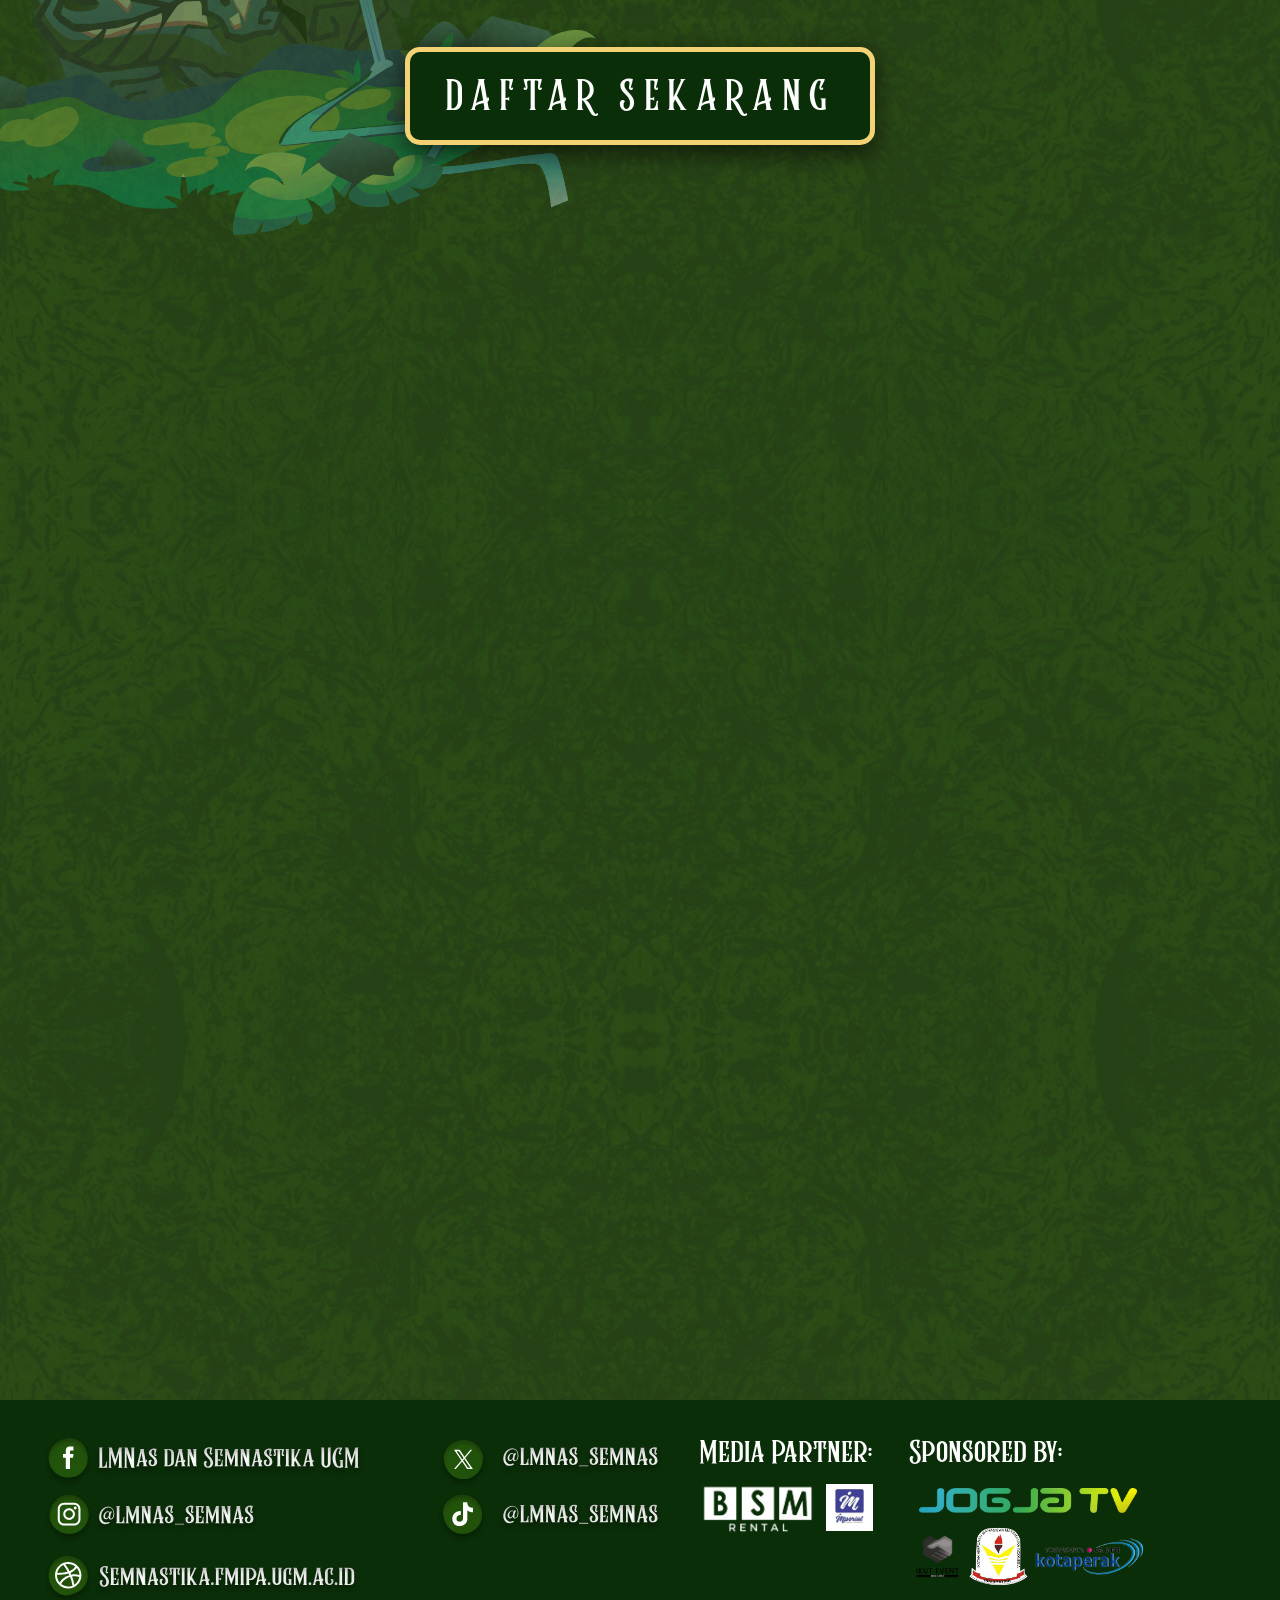
==== commit ac628a6f: "fix: unify linimasa section styling" ====
--- a/index.html
+++ b/index.html
@@ -9,7 +9,7 @@
   <link rel="preconnect" href="https://fonts.googleapis.com">
   <link rel="preconnect" href="https://fonts.gstatic.com" crossorigin>
   <link href="https://fonts.googleapis.com/css2?family=Montserrat:ital,wght@0,400;0,500;0,600;0,700;1,400;1,600&display=swap" rel="stylesheet">
-  <link rel="stylesheet" href="style.css?v=20260812-10">
+  <link rel="stylesheet" href="style.css?v=20260812-11">
   <script src="script.js?v=20260812-5" defer></script>
 </head>
 <body>
@@ -128,8 +128,8 @@
       </div>
     </section>
 
-    <section class="linimasa" id="linimasa" aria-labelledby="linimasa-title">
-      <h2 class="linimasa-title" id="linimasa-title">Linimasa</h2>
+    <section class="section linimasa" id="linimasa" aria-labelledby="linimasa-title">
+      <h2 class="display-title linimasa-title" id="linimasa-title">Linimasa</h2>
       <ul class="linimasa-track">
         <li class="linimasa-item">
           <div class="linimasa-card">
--- a/style.css
+++ b/style.css
@@ -883,35 +883,11 @@
 .linimasa {
   position: relative;
   padding: 72px 24px 96px;
-  background: radial-gradient(circle at 25% 15%, var(--green-dark), var(--green-black) 70%);
   overflow: hidden;
 }
 
-.linimasa::before {
-  position: absolute;
-  inset: 0;
-  background-image: repeating-linear-gradient(
-    45deg,
-    color-mix(in srgb, var(--gold) 3.5%, transparent) 0,
-    color-mix(in srgb, var(--gold) 3.5%, transparent) 1px,
-    transparent 1px,
-    transparent 36px
-  );
-  pointer-events: none;
-  content: "";
-}
-
 .linimasa-title {
-  position: relative;
   margin: 0 0 64px;
-  color: var(--gold);
-  font-family: "Naluka", "Rumble Brave", serif;
-  font-size: clamp(2.25rem, 8vw, 4.25rem);
-  font-weight: var(--weight-heading);
-  letter-spacing: 0.1em;
-  line-height: 1.05;
-  text-align: center;
-  text-transform: uppercase;
 }
 
 .linimasa-track {
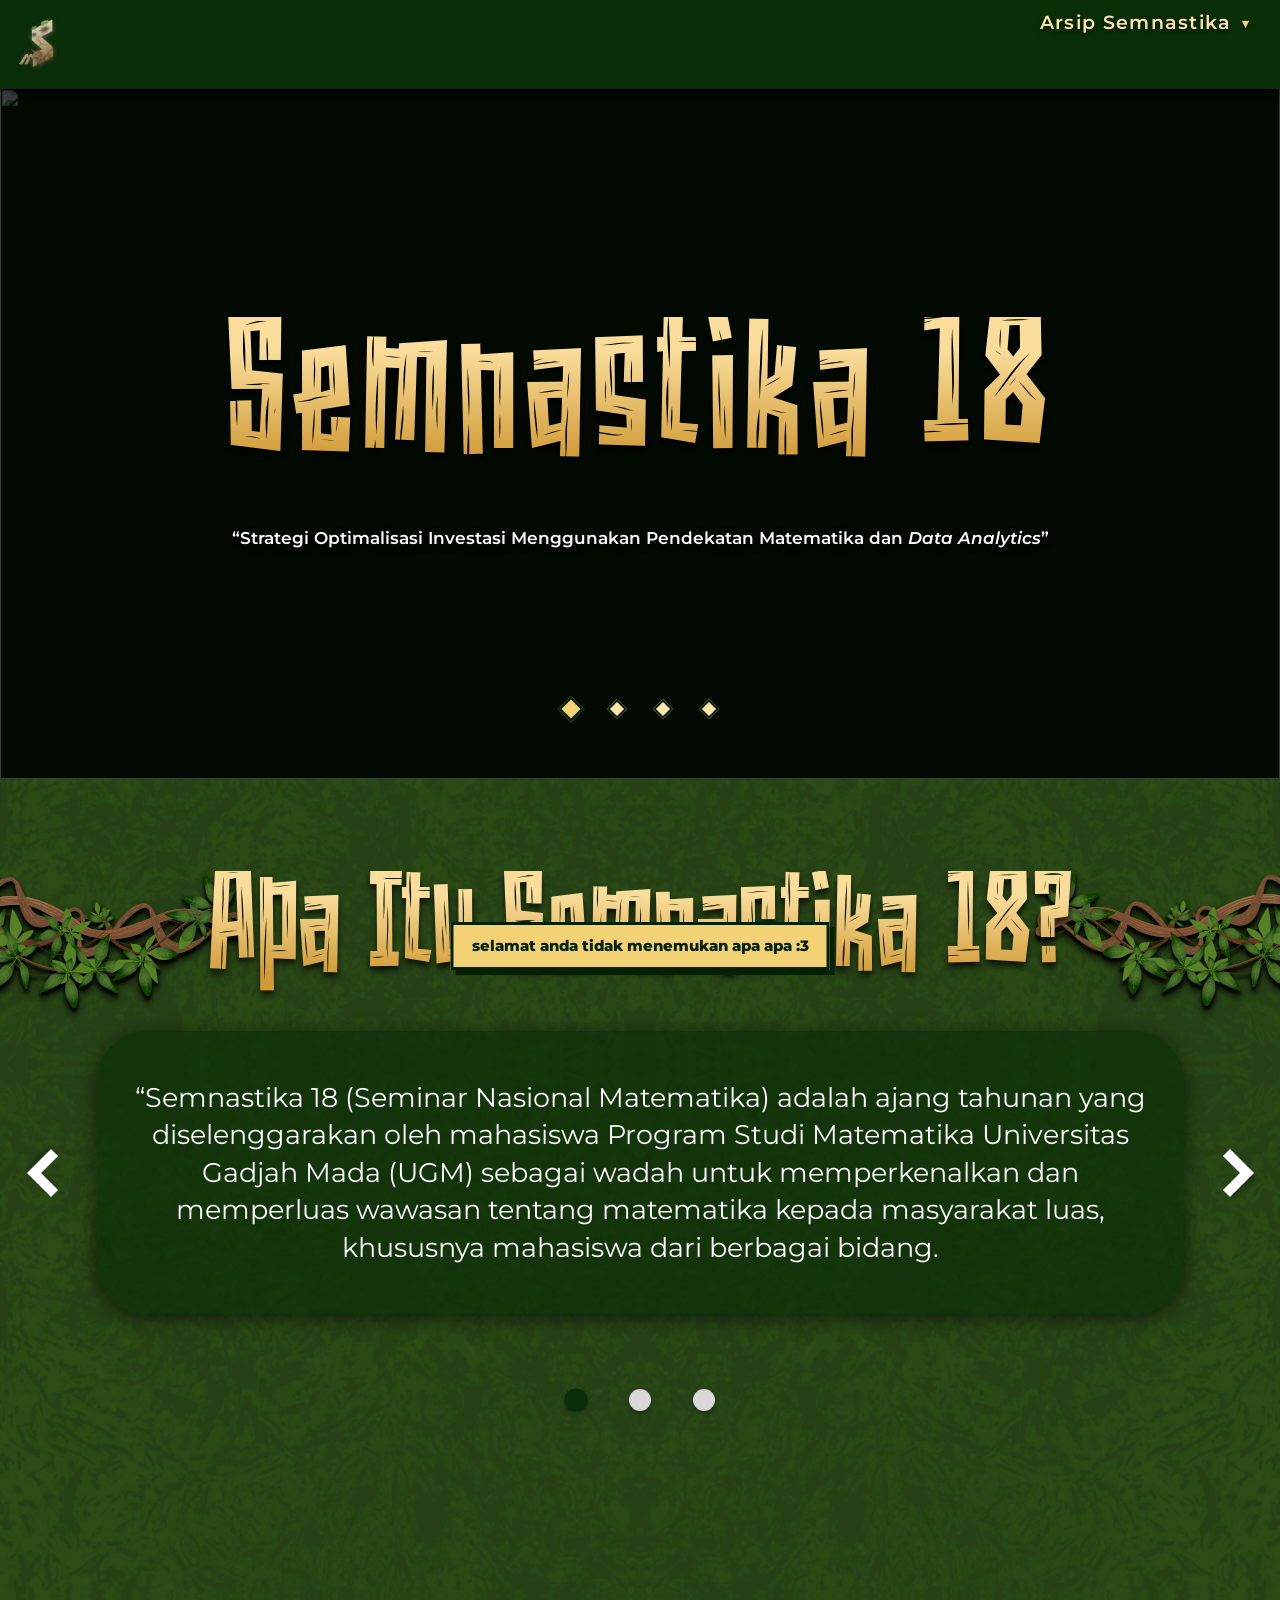
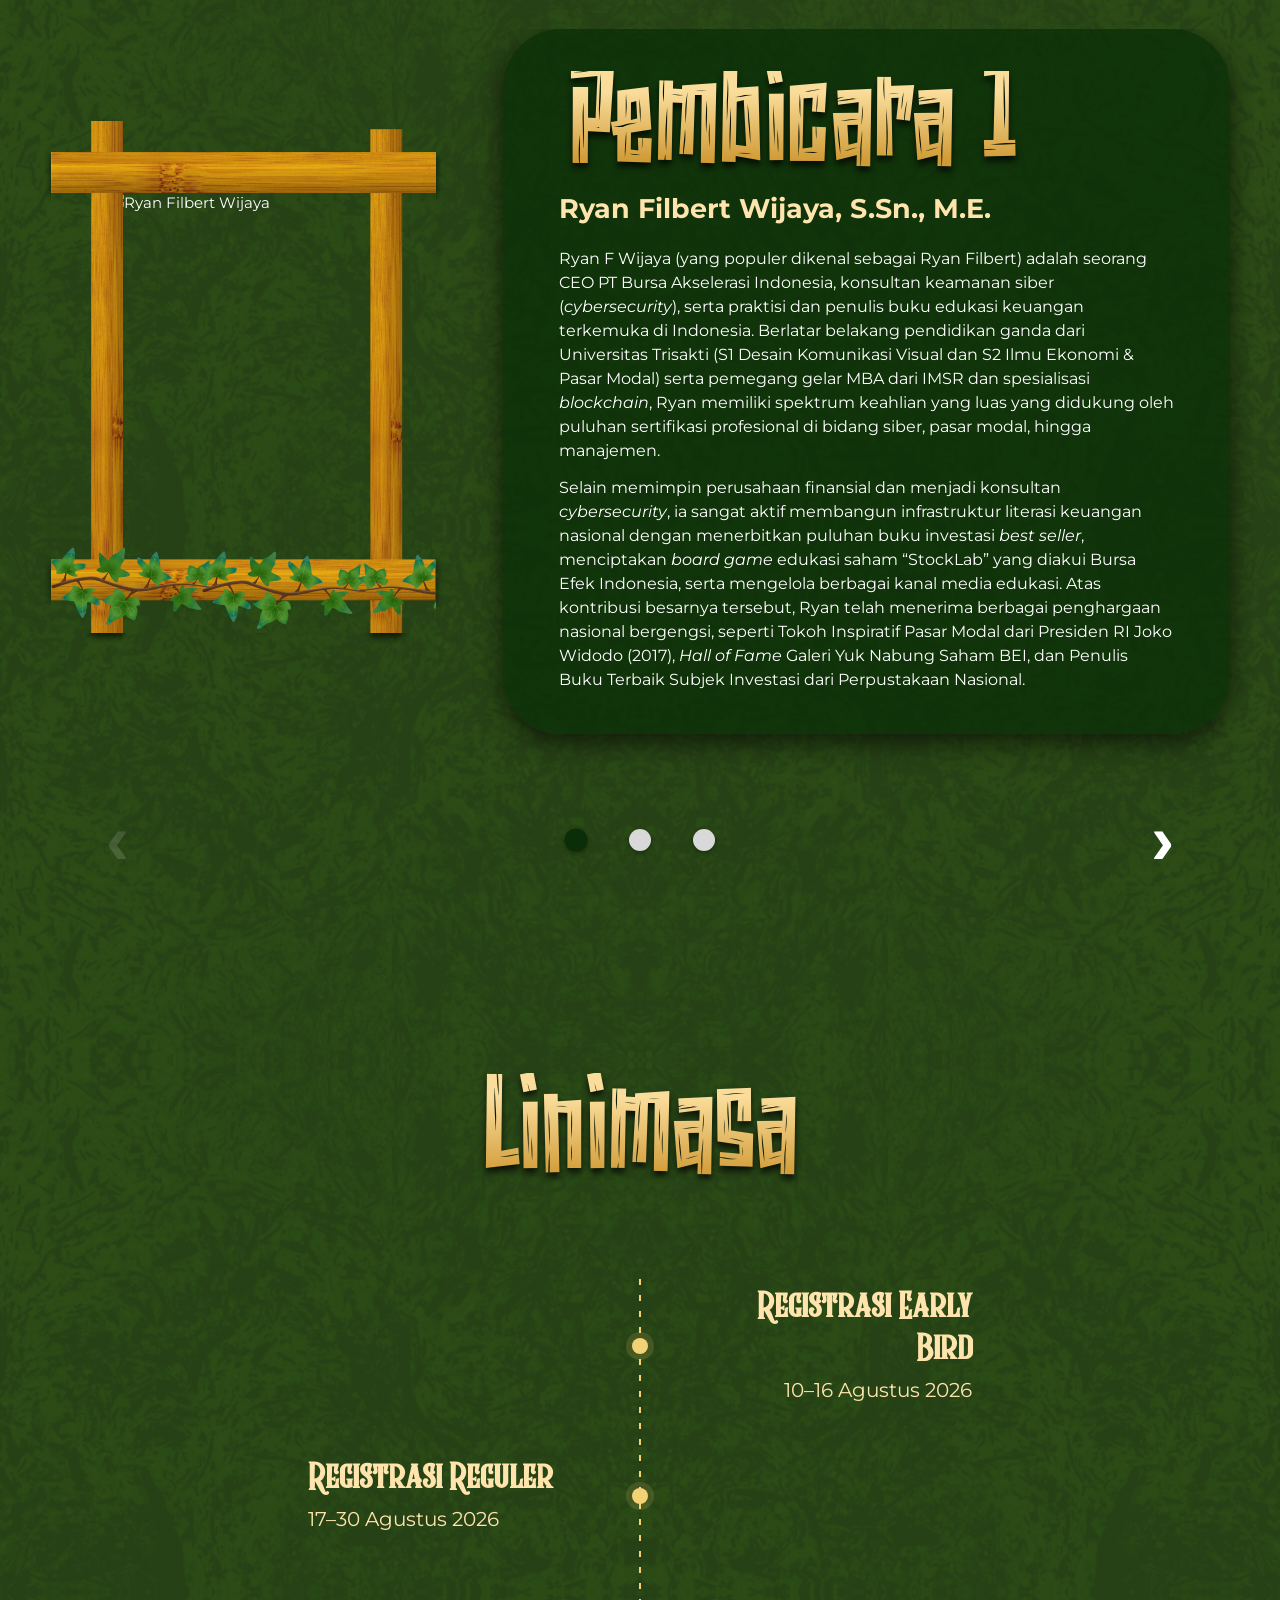
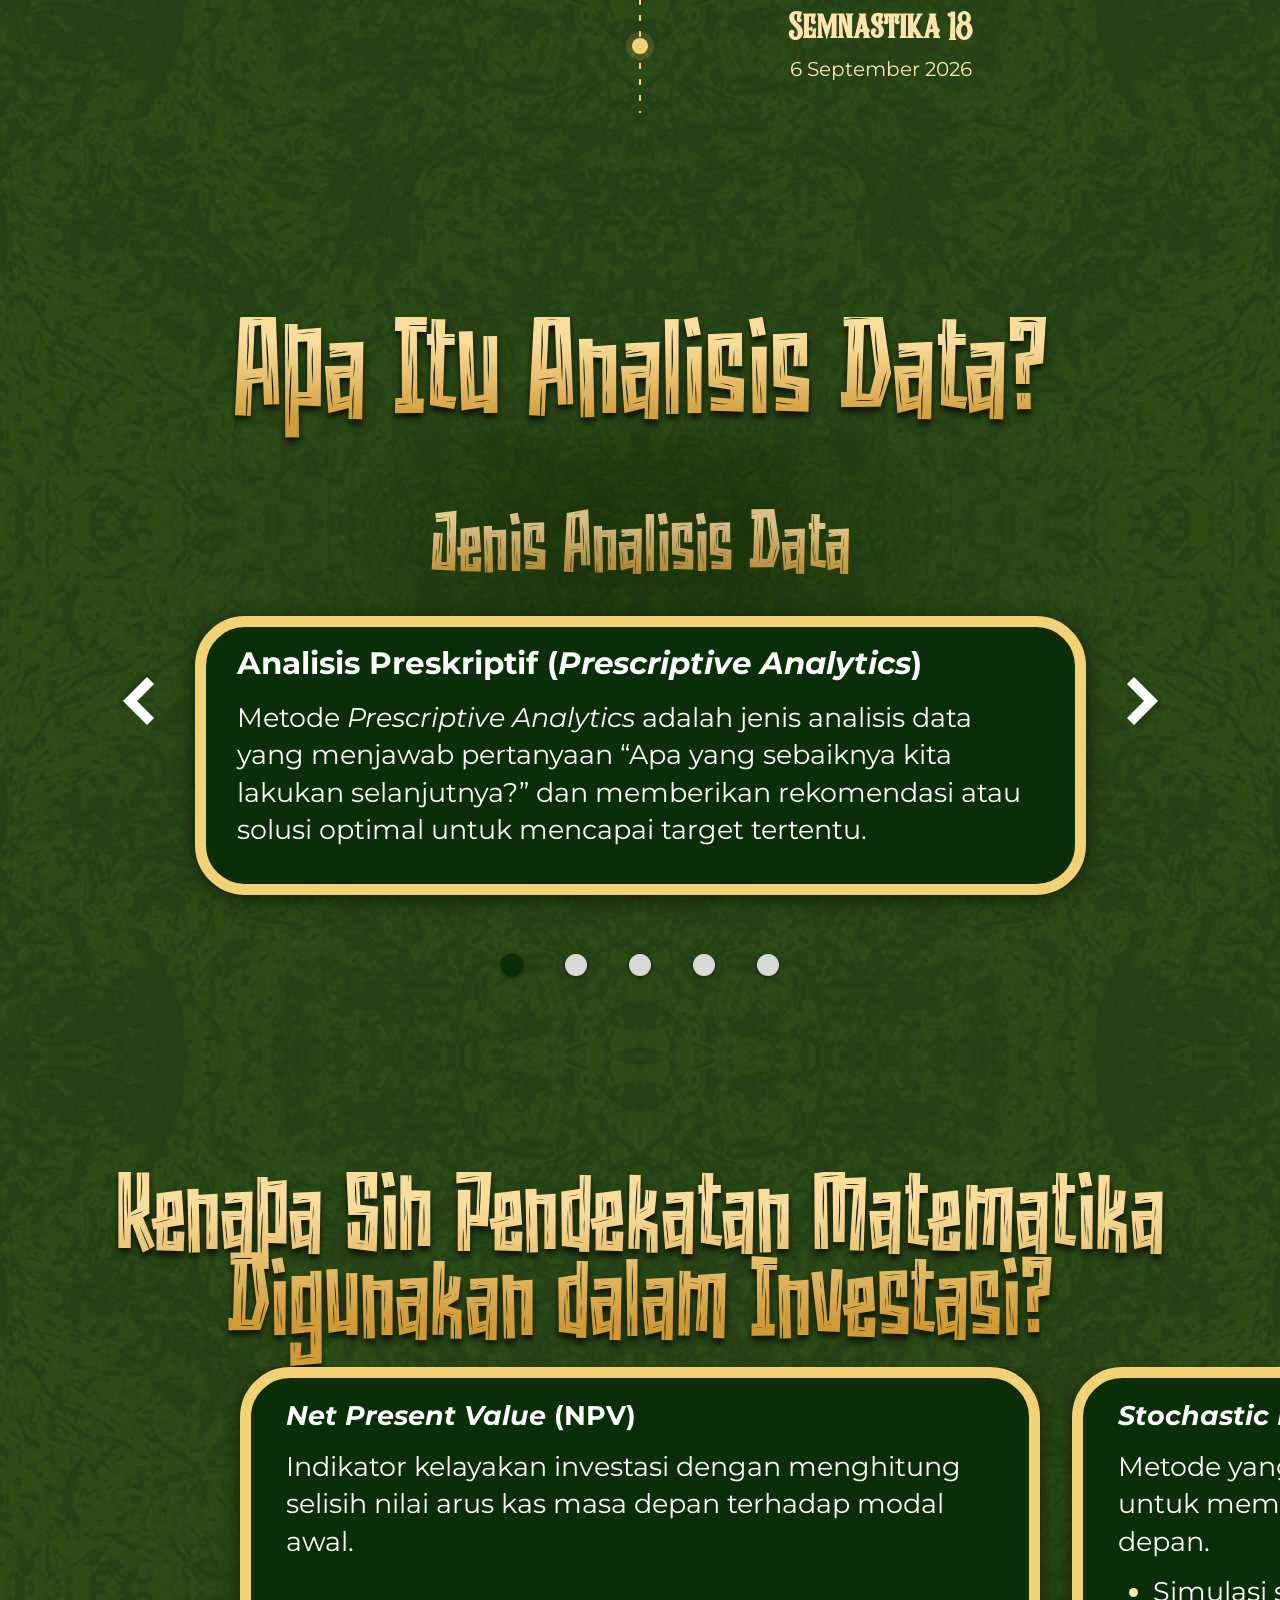
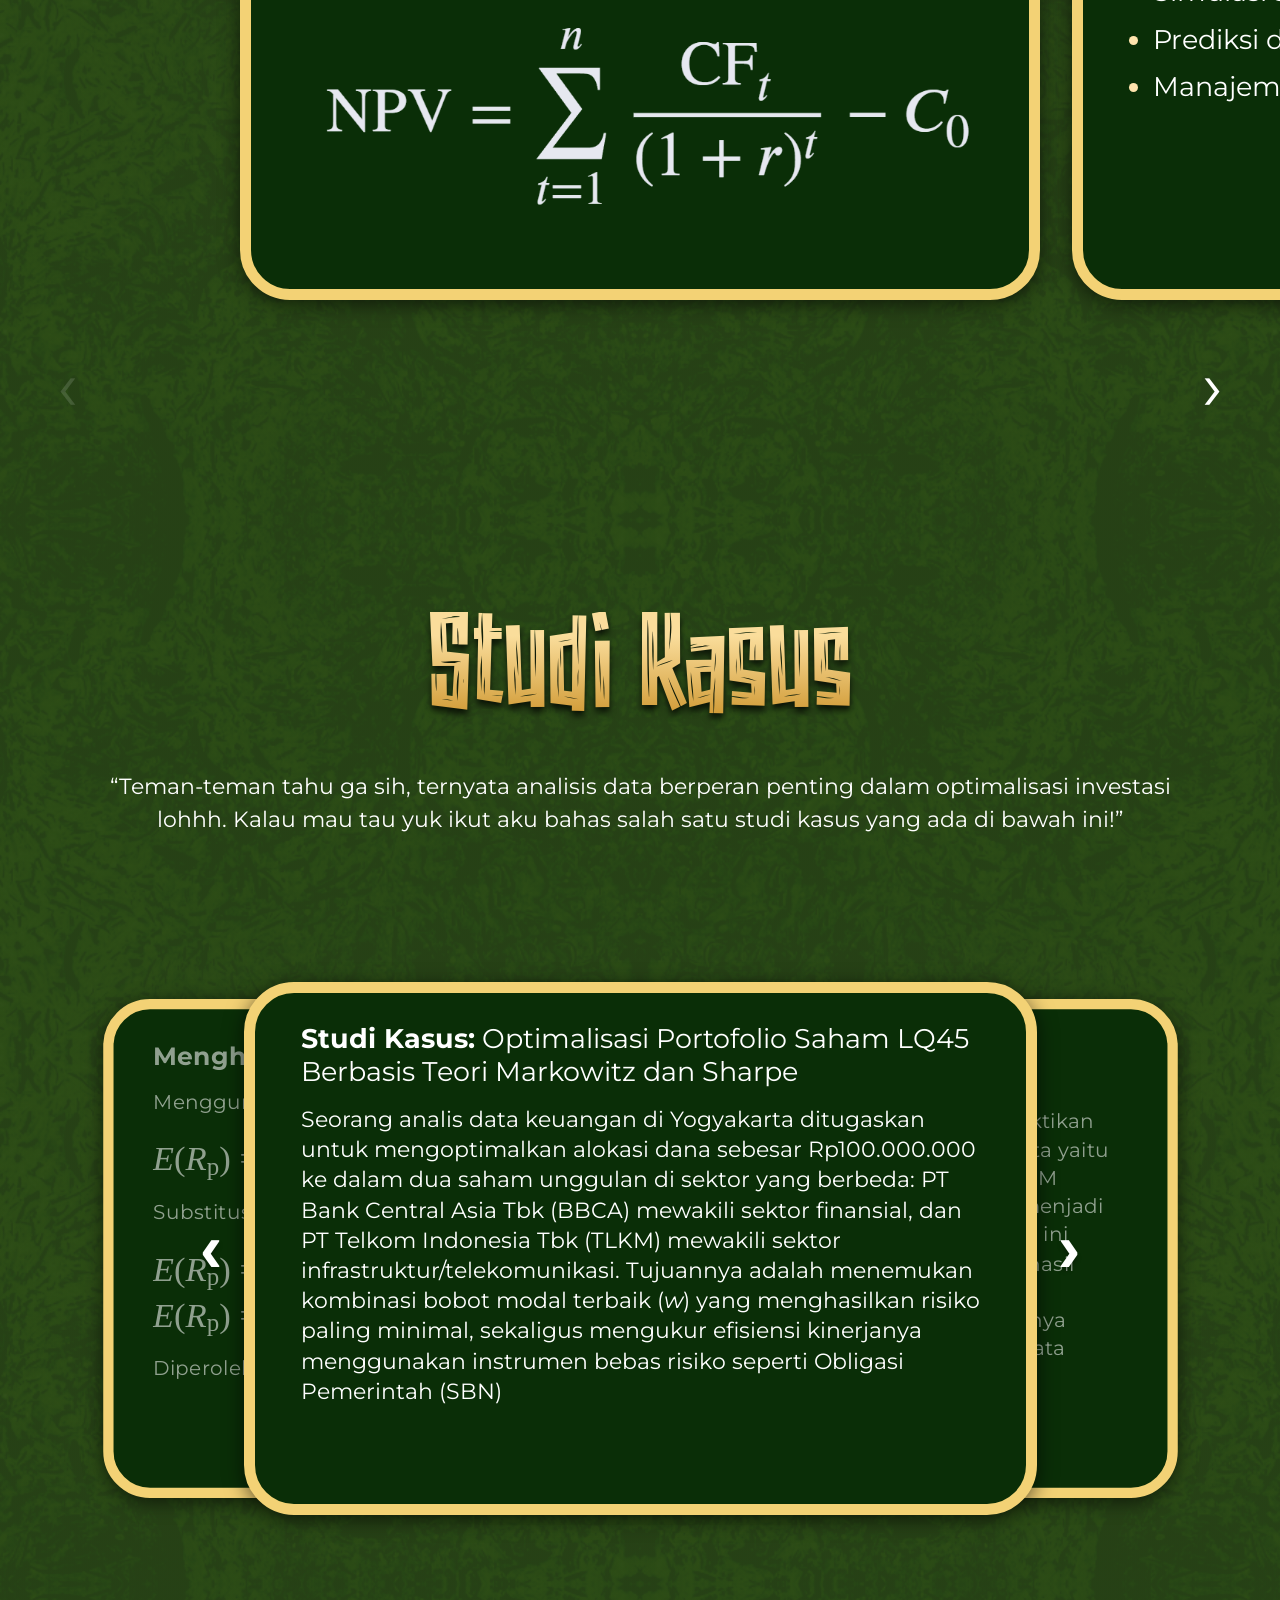
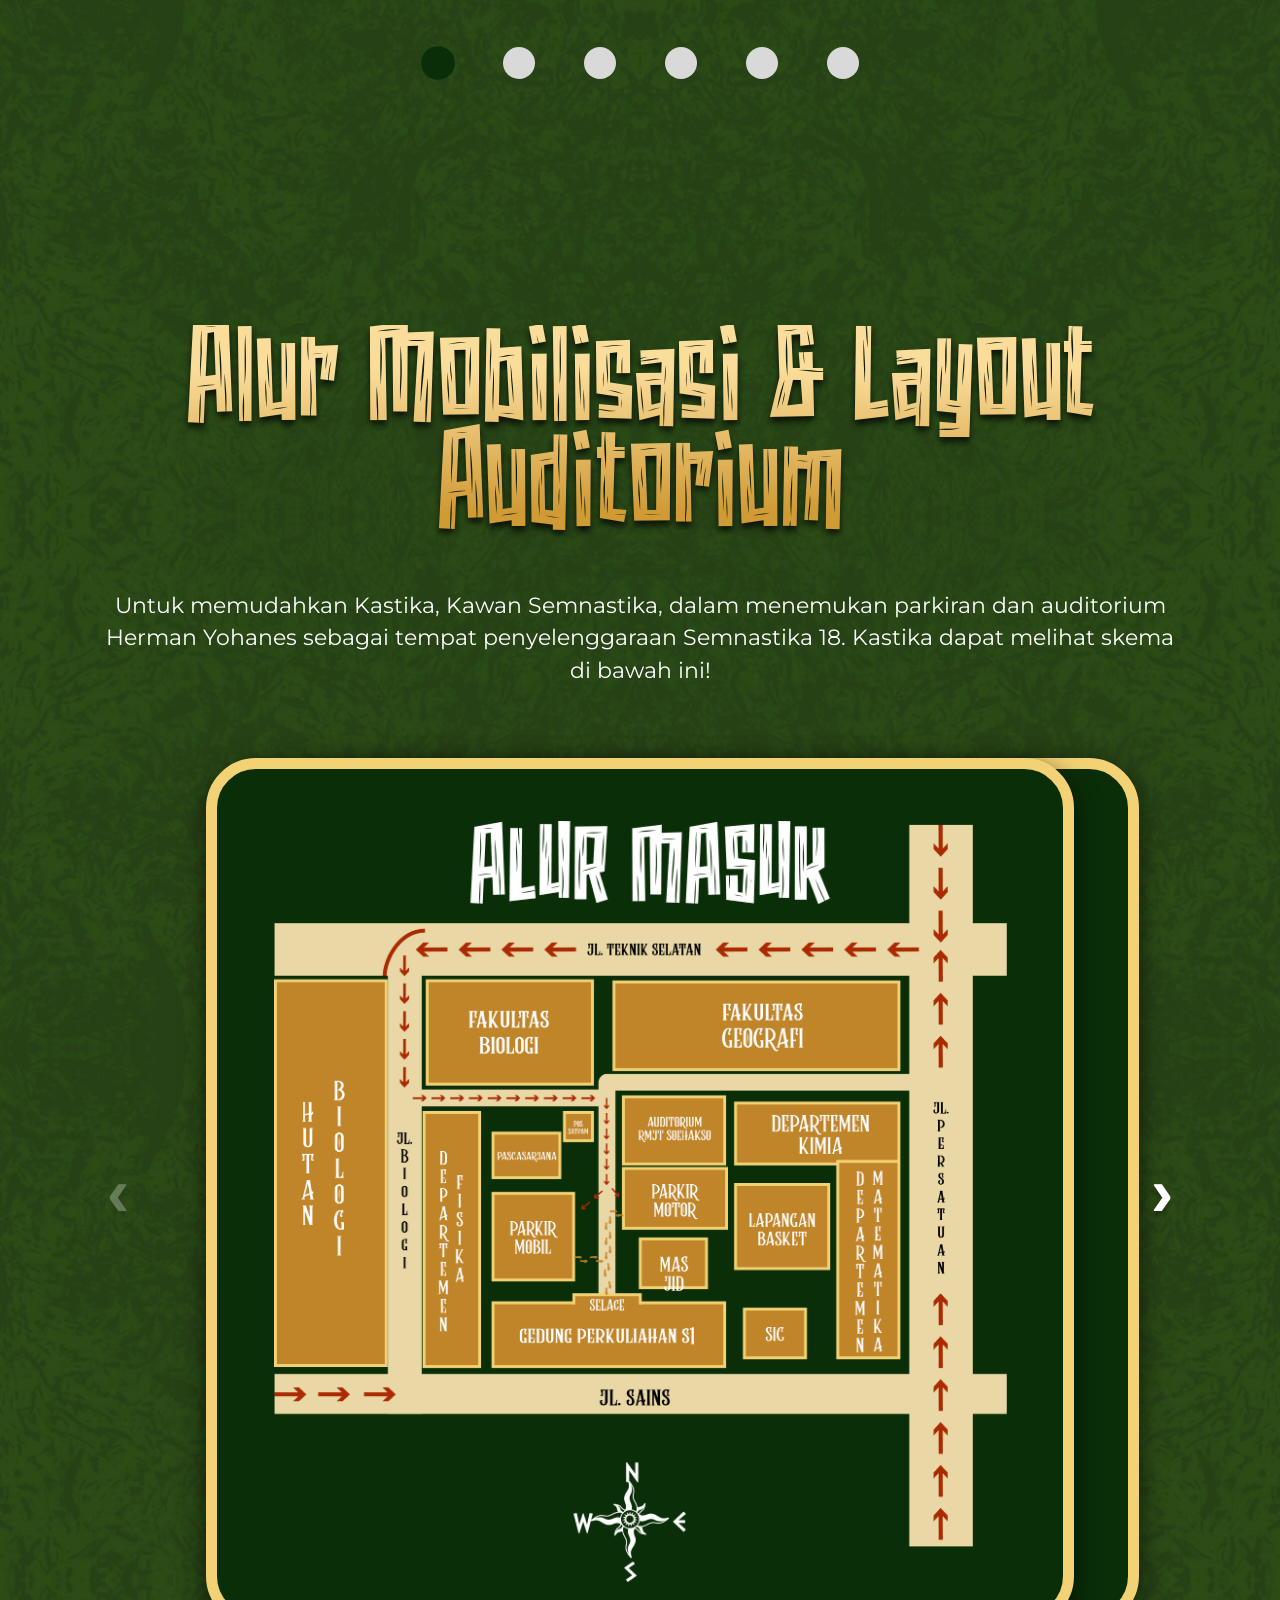
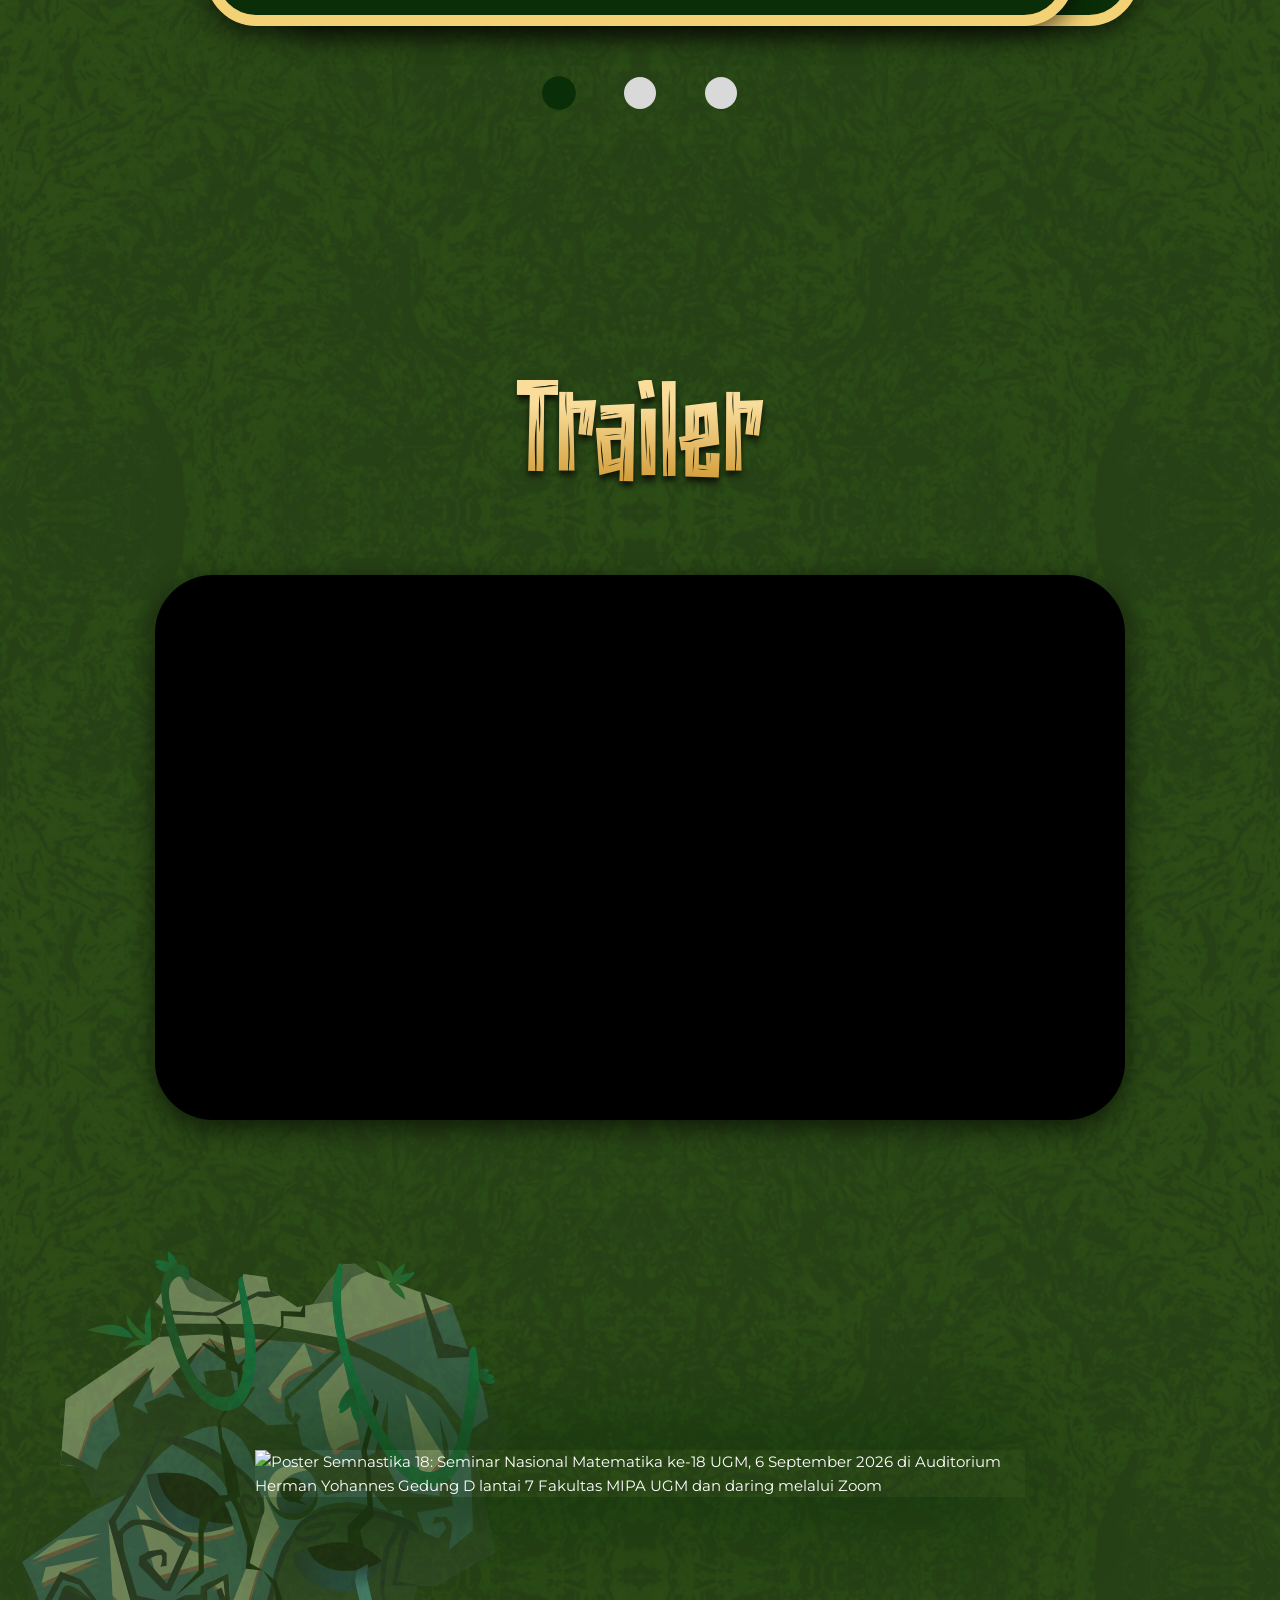
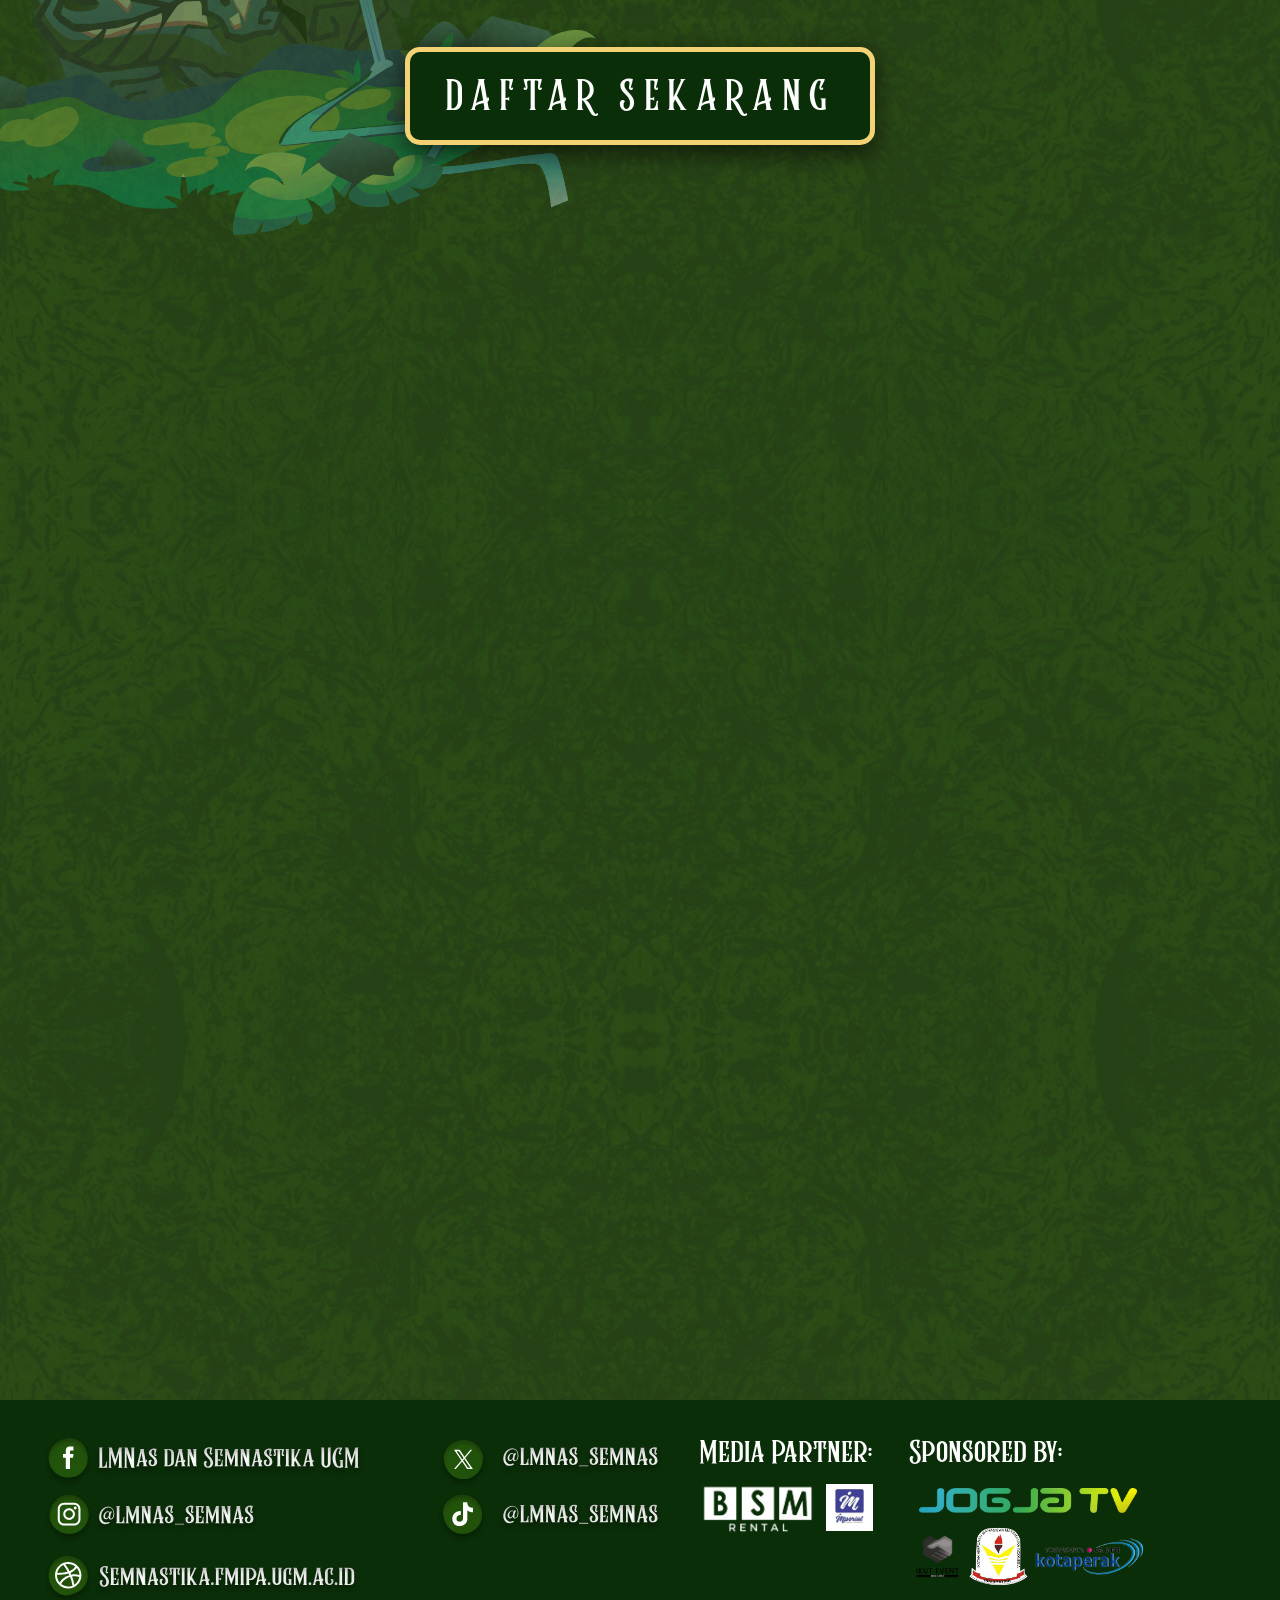
==== commit 8a462b6d: "feat: add hero carousel autoplay" ====
--- a/index.html
+++ b/index.html
@@ -9,8 +9,8 @@
   <link rel="preconnect" href="https://fonts.googleapis.com">
   <link rel="preconnect" href="https://fonts.gstatic.com" crossorigin>
   <link href="https://fonts.googleapis.com/css2?family=Montserrat:ital,wght@0,400;0,500;0,600;0,700;1,400;1,600&display=swap" rel="stylesheet">
-  <link rel="stylesheet" href="style.css?v=20260812-11">
-  <script src="script.js?v=20260812-5" defer></script>
+  <link rel="stylesheet" href="style.css?v=20260812-13">
+  <script src="script.js?v=20260812-8" defer></script>
 </head>
 <body>
   <a class="skip-link" href="#main-content">
@@ -40,10 +40,29 @@
 
   <main id="main-content">
     <section class="hero" id="home" aria-labelledby="hero-title">
+      <div class="hero__photos" id="hero-photos" aria-hidden="true">
+        <img class="hero__photo is-active" src="assets/hero-photo.png" alt="" width="4093" height="1964" fetchpriority="high" decoding="async" data-hero-photo data-photo-label="Panel pembicara Semnastika">
+        <img class="hero__photo" src="assets/hero-photo-02-dsc02367.jpg" alt="" width="4096" height="2305" loading="lazy" decoding="async" data-hero-photo data-photo-label="Pembicara berdiskusi bersama peserta">
+        <img class="hero__photo" src="assets/hero-photo-03-dsc02203.jpg" alt="" width="4096" height="2305" loading="lazy" decoding="async" data-hero-photo data-photo-label="Pembicara memaparkan analisis data">
+        <img class="hero__photo" src="assets/hero-photo-04-dsc02261.jpg" alt="" width="4096" height="2305" loading="lazy" decoding="async" data-hero-photo data-photo-label="Sesi diskusi panel Semnastika">
+      </div>
       <div class="hero__shade"></div>
-      <div class="hero__content">
-        <h1 id="hero-title">Semnastika 18</h1>
-        <p>“Strategi Optimalisasi Investasi Menggunakan Pendekatan Matematika dan <em>Data Analytics</em>”</p>
+
+      <div class="hero__carousel" role="region" aria-roledescription="carousel" aria-label="Galeri foto Semnastika 18" data-hero-carousel>
+        <div class="hero__content">
+          <h1 id="hero-title">Semnastika 18</h1>
+          <p class="hero__theme">“Strategi Optimalisasi Investasi Menggunakan Pendekatan Matematika dan <em>Data Analytics</em>”</p>
+        </div>
+
+        <div class="hero__controls">
+          <div class="hero__pager" role="group" aria-label="Pilih foto Semnastika">
+            <button class="is-active" type="button" aria-label="Tampilkan foto panel pembicara" aria-controls="hero-photos" aria-current="true" data-hero-dot></button>
+            <button type="button" aria-label="Tampilkan foto pembicara bersama peserta" aria-controls="hero-photos" data-hero-dot></button>
+            <button type="button" aria-label="Tampilkan foto pemaparan analisis data" aria-controls="hero-photos" data-hero-dot></button>
+            <button type="button" aria-label="Tampilkan foto sesi diskusi panel" aria-controls="hero-photos" data-hero-dot></button>
+          </div>
+        </div>
+        <p class="sr-only" aria-live="polite" aria-atomic="true" data-hero-status>Foto 1 dari 4: Panel pembicara Semnastika</p>
       </div>
     </section>
 
@@ -94,7 +113,9 @@
 
               <article class="speaker-card" role="group" aria-roledescription="slide" aria-label="2 dari 3: Dr. Solikhatun" data-figma-node="3609:34">
                 <div class="portrait-frame">
-                  <img class="portrait-photo portrait-photo--contain" src="assets/speaker-solikhatun.png" alt="Dr. Solikhatun" width="2731" height="3404" draggable="false">
+                  <span class="portrait-photo-window">
+                    <img class="portrait-photo portrait-photo--solikhatun-v1" src="assets/speaker-solikhatun-v1.png" alt="Dr. Solikhatun" width="1416" height="1688" draggable="false">
+                  </span>
                   <img class="portrait-frame-art" src="assets/speaker-frame-overlay.png" alt="" aria-hidden="true" width="401" height="528" draggable="false">
                 </div>
                 <div class="speaker-copy">
@@ -106,7 +127,9 @@
 
               <article class="speaker-card" role="group" aria-roledescription="slide" aria-label="3 dari 3: Imanuel Pradika Laksono" data-figma-node="3609:743">
                 <div class="portrait-frame">
-                  <img class="portrait-photo portrait-photo--wide" src="assets/speaker-imanuel.png" alt="Imanuel Pradika Laksono" width="2531" height="3375" draggable="false">
+                  <span class="portrait-photo-window">
+                    <img class="portrait-photo portrait-photo--imanuel-v1" src="assets/speaker-imanuel-v1.png" alt="Imanuel Pradika Laksono" width="1540" height="1980" draggable="false">
+                  </span>
                   <img class="portrait-frame-art" src="assets/speaker-frame-overlay.png" alt="" aria-hidden="true" width="401" height="528" draggable="false">
                 </div>
                 <div class="speaker-copy">
--- a/style.css
+++ b/style.css
@@ -37,6 +37,8 @@
   --type-instruction: clamp(14px, calc(0.2vw + 13px), 16px);
   --type-button-text: clamp(16px, calc(0.2vw + 16px), 19px);
   --type-display-button: clamp(27px, 3.2vw, 46px);
+  --type-timeline-label: clamp(26px, calc(1.2vw + 21px), 40px);
+  --type-timeline-date: clamp(16px, calc(0.45vw + 14px), 20px);
   --weight-body: 400;
   --weight-emphasis: 600;
   --weight-heading: 700;
@@ -313,8 +315,49 @@
   min-height: 691px;
   display: grid;
   place-items: center;
+  overflow: hidden;
   isolation: isolate;
-  background: url("assets/hero-photo.png") center 45% / cover no-repeat;
+  background: var(--green-black);
+}
+
+.hero__photos,
+.hero__photo {
+  position: absolute;
+  inset: 0;
+  width: 100%;
+  height: 100%;
+}
+
+.hero__photos {
+  z-index: -2;
+  overflow: hidden;
+}
+
+.hero__photo {
+  object-fit: cover;
+  object-position: center 45%;
+  opacity: 0;
+  transform: scale(1.015);
+  transition:
+    opacity 180ms ease-in-out,
+    transform 180ms ease-in-out;
+}
+
+.hero__photo:nth-child(2) {
+  object-position: 62% center;
+}
+
+.hero__photo:nth-child(3) {
+  object-position: 62% center;
+}
+
+.hero__photo:nth-child(4) {
+  object-position: 58% center;
+}
+
+.hero__photo.is-active {
+  opacity: 1;
+  transform: scale(1);
 }
 
 .hero__shade {
@@ -324,10 +367,17 @@
   background: rgba(0, 0, 0, 0.69);
 }
 
+.hero__carousel {
+  width: min(100% - 32px, 1240px);
+  min-height: 430px;
+  display: grid;
+  place-items: center;
+  touch-action: pan-y;
+}
+
 .hero__content {
-  width: min(100% - 40px, 1100px);
+  width: min(100% - 64px, 1100px);
   text-align: center;
-  transform: translateY(-8px);
 }
 
 .hero h1,
@@ -354,13 +404,60 @@
   letter-spacing: 0.05em;
 }
 
-.hero p {
+.hero__theme {
   width: min(92vw, 820px);
   margin: clamp(16px, 2vw, 28px) auto 0;
   font-size: clamp(15px, 1.35vw, 21px);
   font-weight: var(--weight-emphasis);
   line-height: 1.35;
   text-shadow: 0 2px 8px rgba(0, 0, 0, 0.9);
+}
+
+.hero__controls {
+  position: absolute;
+  inset-inline-start: 50%;
+  inset-block-end: clamp(24px, 4vw, 48px);
+  z-index: 2;
+  display: flex;
+  align-items: center;
+  gap: 8px;
+  transform: translateX(-50%);
+}
+
+.hero__pager {
+  display: flex;
+  gap: 2px;
+}
+
+.hero__pager [data-hero-dot] {
+  width: 44px;
+  height: 44px;
+  display: grid;
+  place-items: center;
+  padding: 0;
+  background: transparent;
+  border: 0;
+  cursor: pointer;
+}
+
+.hero__pager [data-hero-dot]::before {
+  content: "";
+  width: 14px;
+  height: 14px;
+  background: var(--gold-light);
+  border: 2px solid var(--green-black);
+  transform: rotate(45deg);
+  transition: background-color 180ms ease, transform 180ms ease;
+}
+
+.hero__pager [data-hero-dot].is-active::before {
+  background: var(--gold);
+  transform: rotate(45deg) scale(1.35);
+}
+
+.hero__pager [data-hero-dot]:focus-visible {
+  outline: 4px solid #fff05a;
+  outline-offset: -2px;
 }
 
 em {
@@ -719,22 +816,37 @@
   -webkit-user-drag: none;
 }
 
-.portrait-photo--contain {
-  inset-inline-start: 18.7%;
-  inset-block-start: 24%;
-  width: 66%;
-  height: 62%;
+.portrait-photo-window {
+  position: absolute;
+  inset-inline-start: 19%;
+  inset-block-start: 13.3%;
+  z-index: 1;
+  display: block;
+  width: 64.2%;
+  height: 71.5%;
+  overflow: hidden;
+  background: #e0e0e0;
+}
+
+.portrait-photo-window > .portrait-photo {
+  inset-inline-start: var(--portrait-left);
+  inset-block-start: var(--portrait-top);
+  width: var(--portrait-width);
+  max-width: none;
+  height: auto;
   object-fit: contain;
-  object-position: center bottom;
-}
-
-.portrait-photo--wide {
-  inset-inline-start: 11.4%;
-  inset-block-start: 7.2%;
-  width: 85.2%;
-  height: 78.9%;
-  object-fit: contain;
-  object-position: center bottom;
+}
+
+.portrait-photo--solikhatun-v1 {
+  --portrait-left: -5.6%;
+  --portrait-top: 3.9%;
+  --portrait-width: 115.8%;
+}
+
+.portrait-photo--imanuel-v1 {
+  --portrait-left: -19.8%;
+  --portrait-top: -15%;
+  --portrait-width: 131.9%;
 }
 
 .portrait-frame-art {
@@ -887,7 +999,13 @@
 }
 
 .linimasa-title {
+  position: relative;
+  inset-inline-start: 50%;
+  width: max-content;
+  max-width: 100%;
   margin: 0 0 64px;
+  text-align: center;
+  transform: translateX(-50%);
 }
 
 .linimasa-track {
@@ -965,16 +1083,16 @@
   margin: 0 0 4px;
   color: var(--gold-light);
   font-family: "Rumble Brave", "Naluka", serif;
-  font-size: 1.4rem;
+  font-size: var(--type-timeline-label);
   font-weight: var(--weight-heading);
   line-height: 1.15;
 }
 
 .linimasa-date {
   margin: 0;
-  color: color-mix(in srgb, var(--gold-light) 75%, transparent);
+  color: var(--gold-light);
   font-family: "Montserrat", Arial, sans-serif;
-  font-size: 0.9rem;
+  font-size: var(--type-timeline-date);
   line-height: 1.45;
 }
 
@@ -2595,6 +2713,20 @@
   }
 }
 
+@media (min-width: 601px) and (max-width: 900px) {
+  .hero {
+    min-height: 620px;
+  }
+
+  .hero__carousel {
+    min-height: 400px;
+  }
+
+  .hero h1 {
+    font-size: min(var(--type-page-title), 74px);
+  }
+}
+
 @media (max-width: 600px) {
   .display-title--two-line br {
     display: none;
@@ -2637,19 +2769,27 @@
   }
 
   .hero {
-    min-height: 430px;
-    background-position: center;
+    min-height: 550px;
+  }
+
+  .hero__carousel {
+    width: min(100% - 20px, 520px);
+    min-height: 360px;
+  }
+
+  .hero__content {
+    width: 100%;
+  }
+
+  .hero__theme {
+    max-width: 330px;
+    margin-block-start: 18px;
+    line-height: 1.35;
   }
 
   .hero h1 {
     font-size: var(--type-page-title);
     line-height: 1.08;
-  }
-
-  .hero p {
-    max-width: 320px;
-    margin: 18px auto 0;
-    line-height: 1.35;
   }
 
   .section--about {
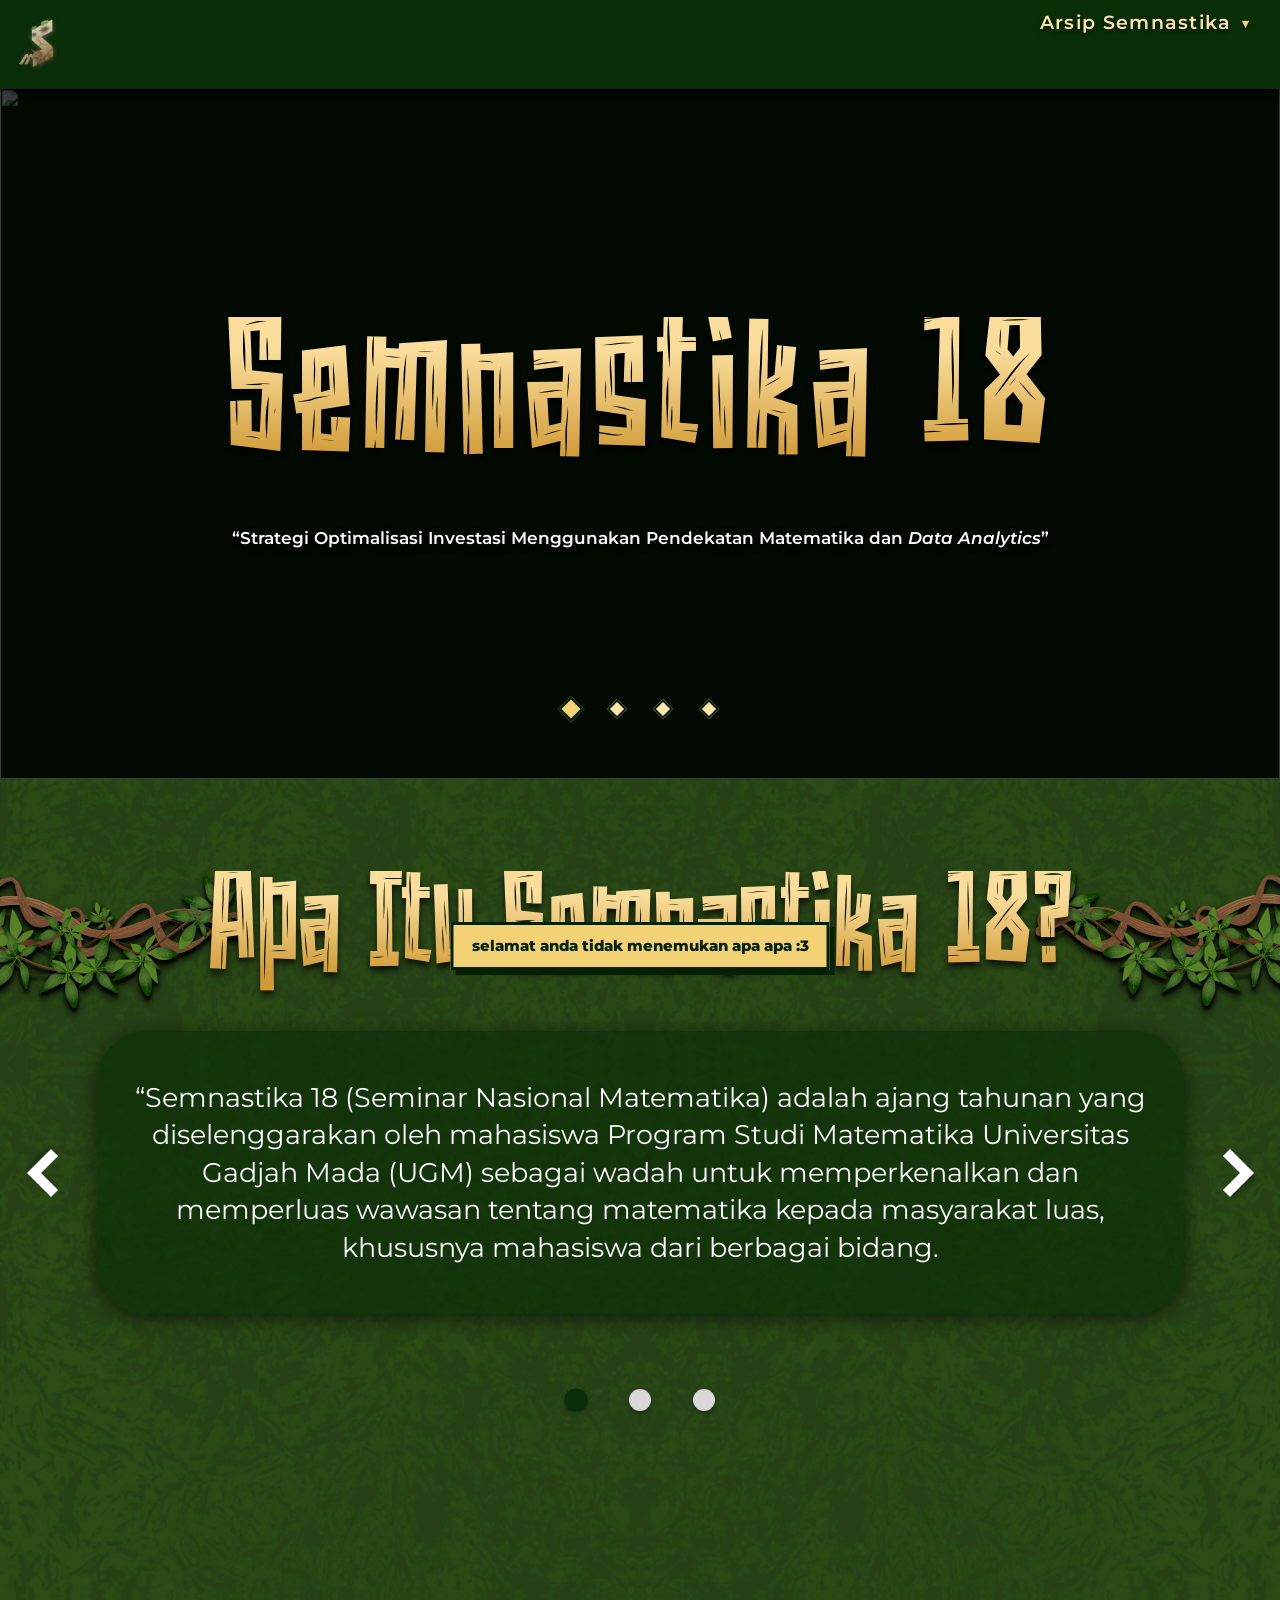
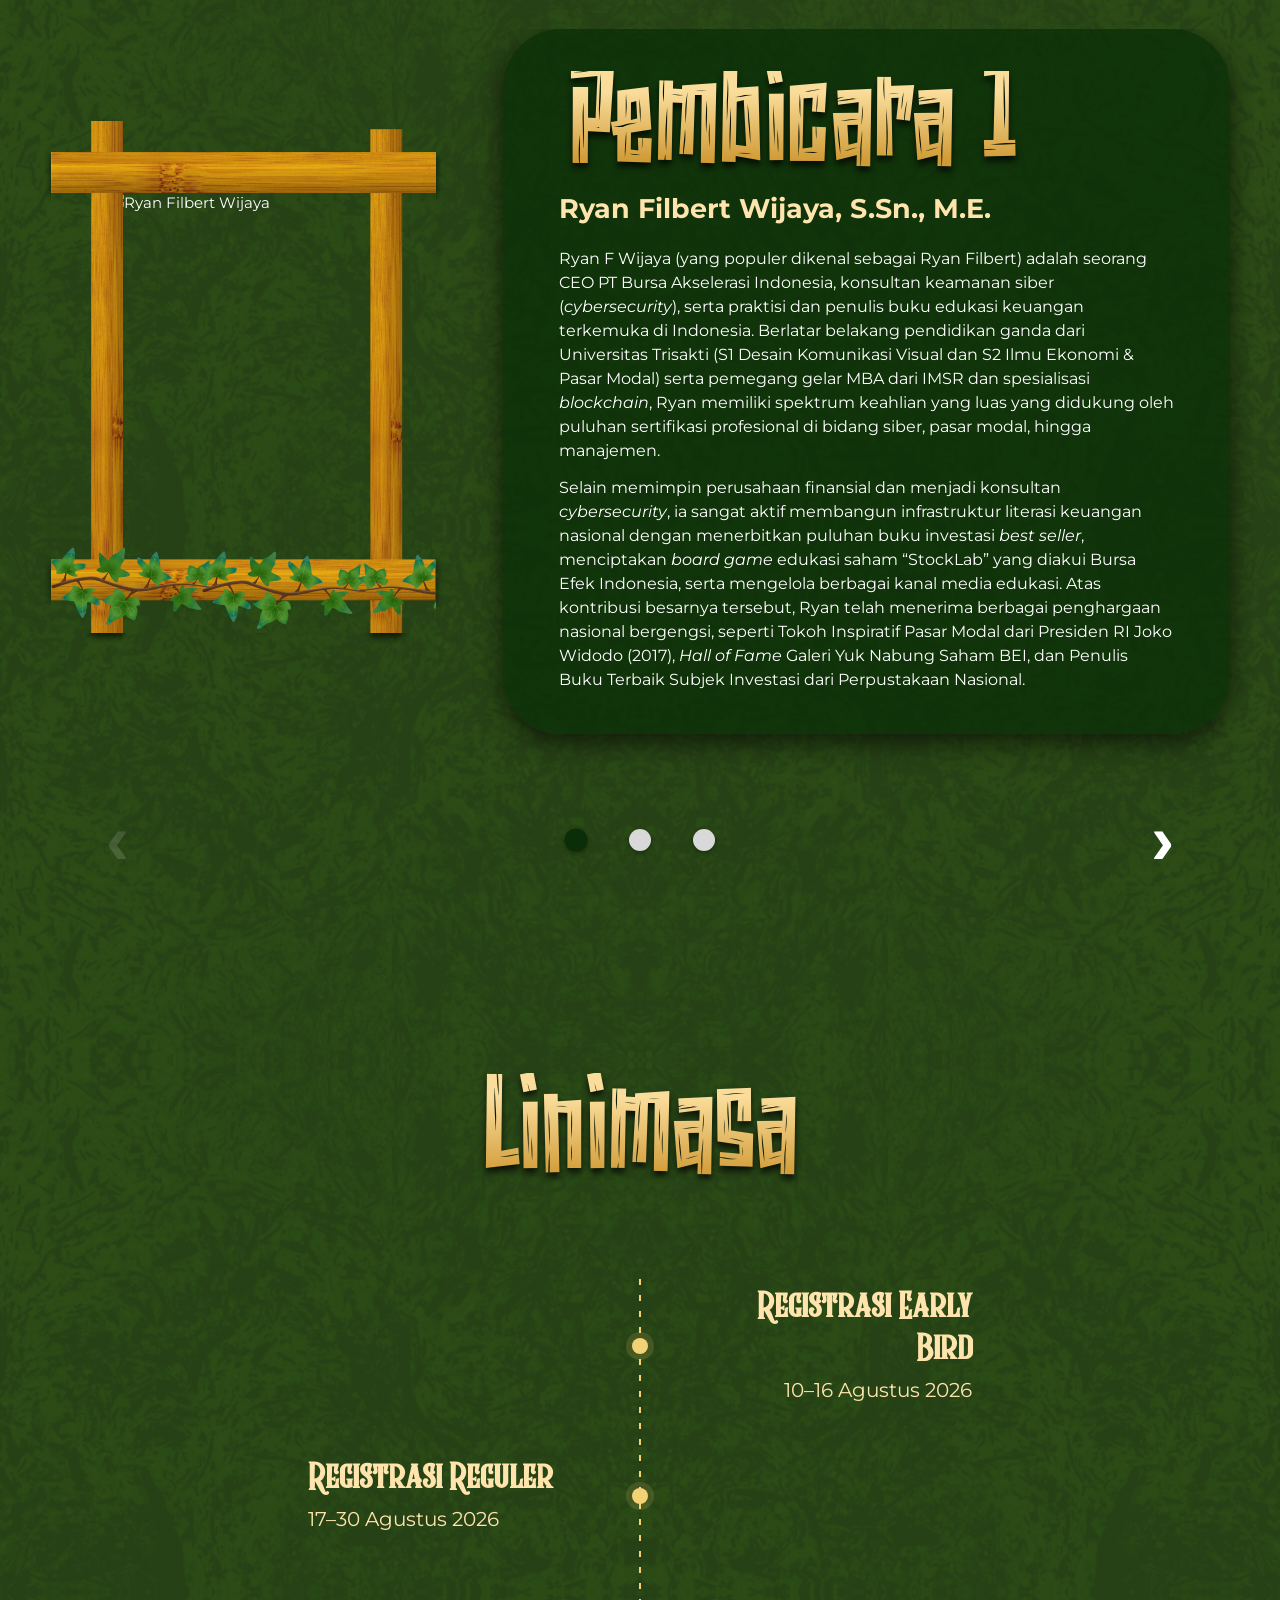
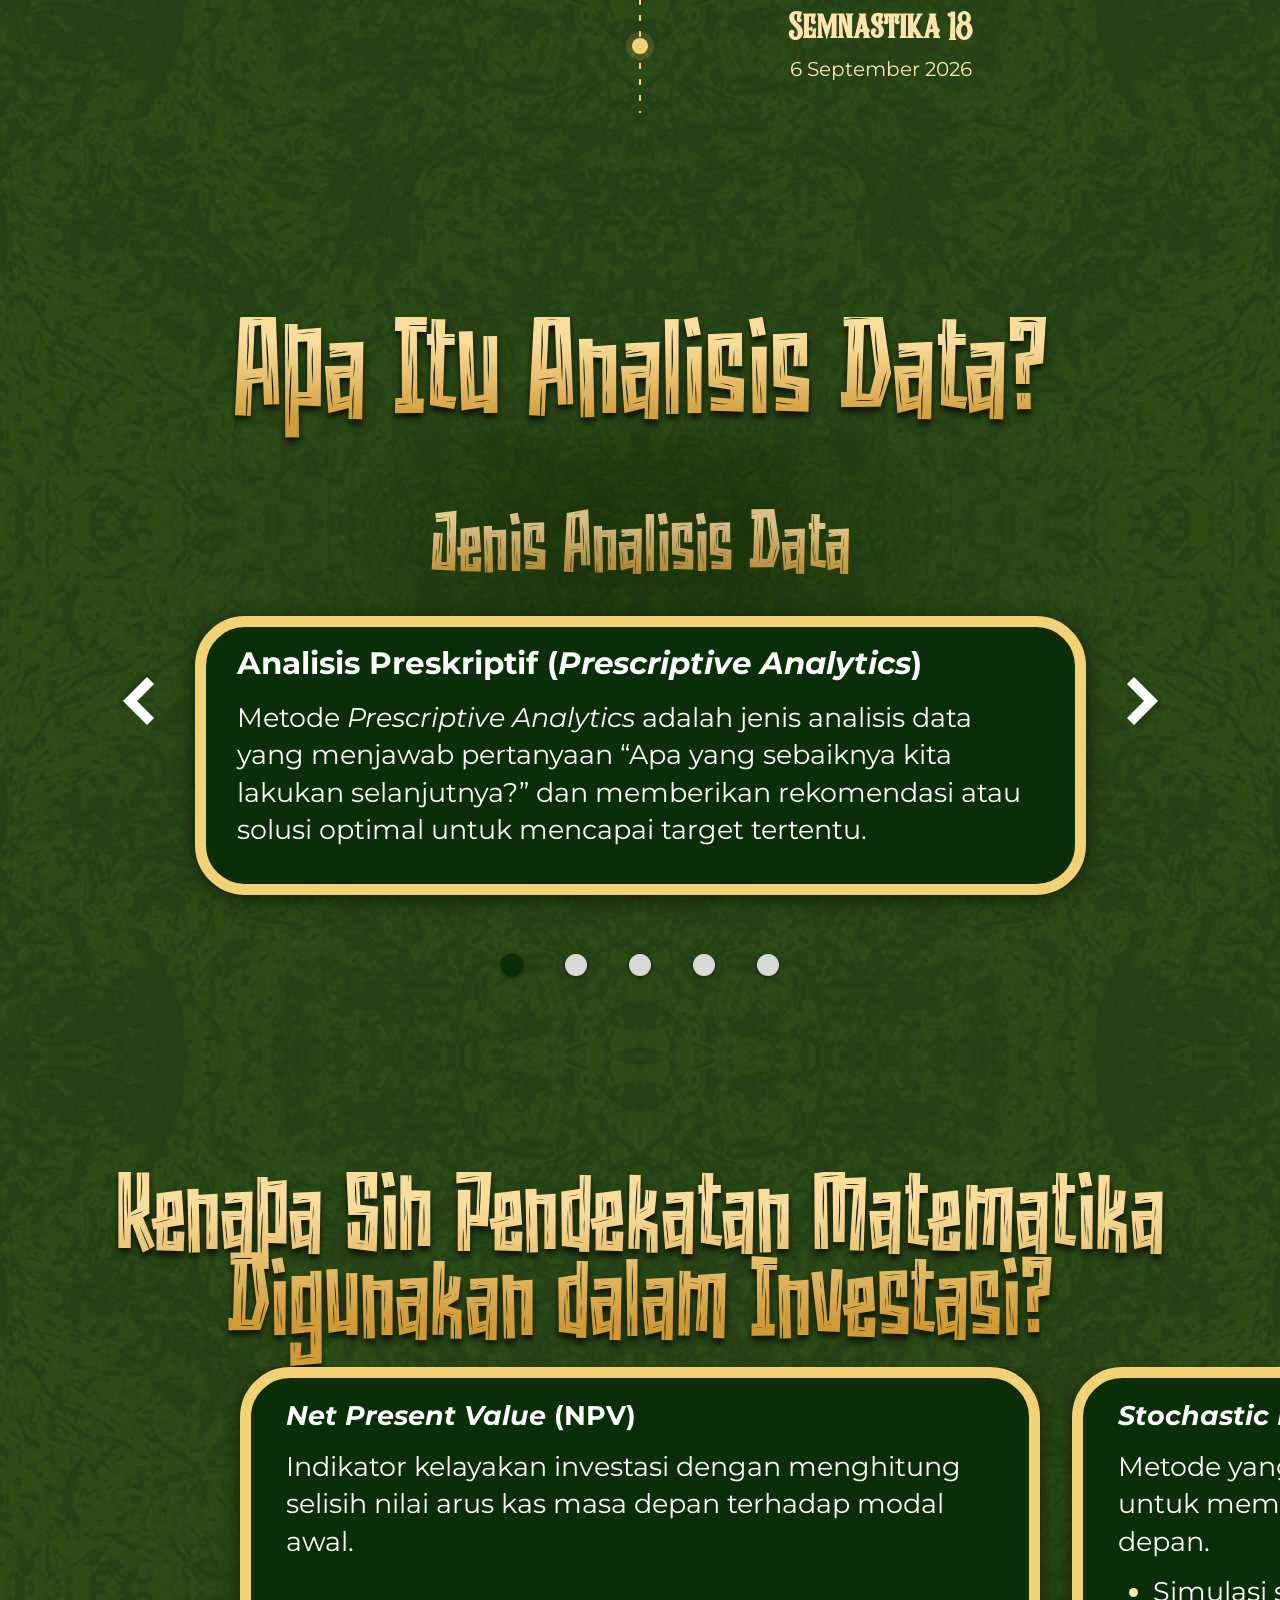
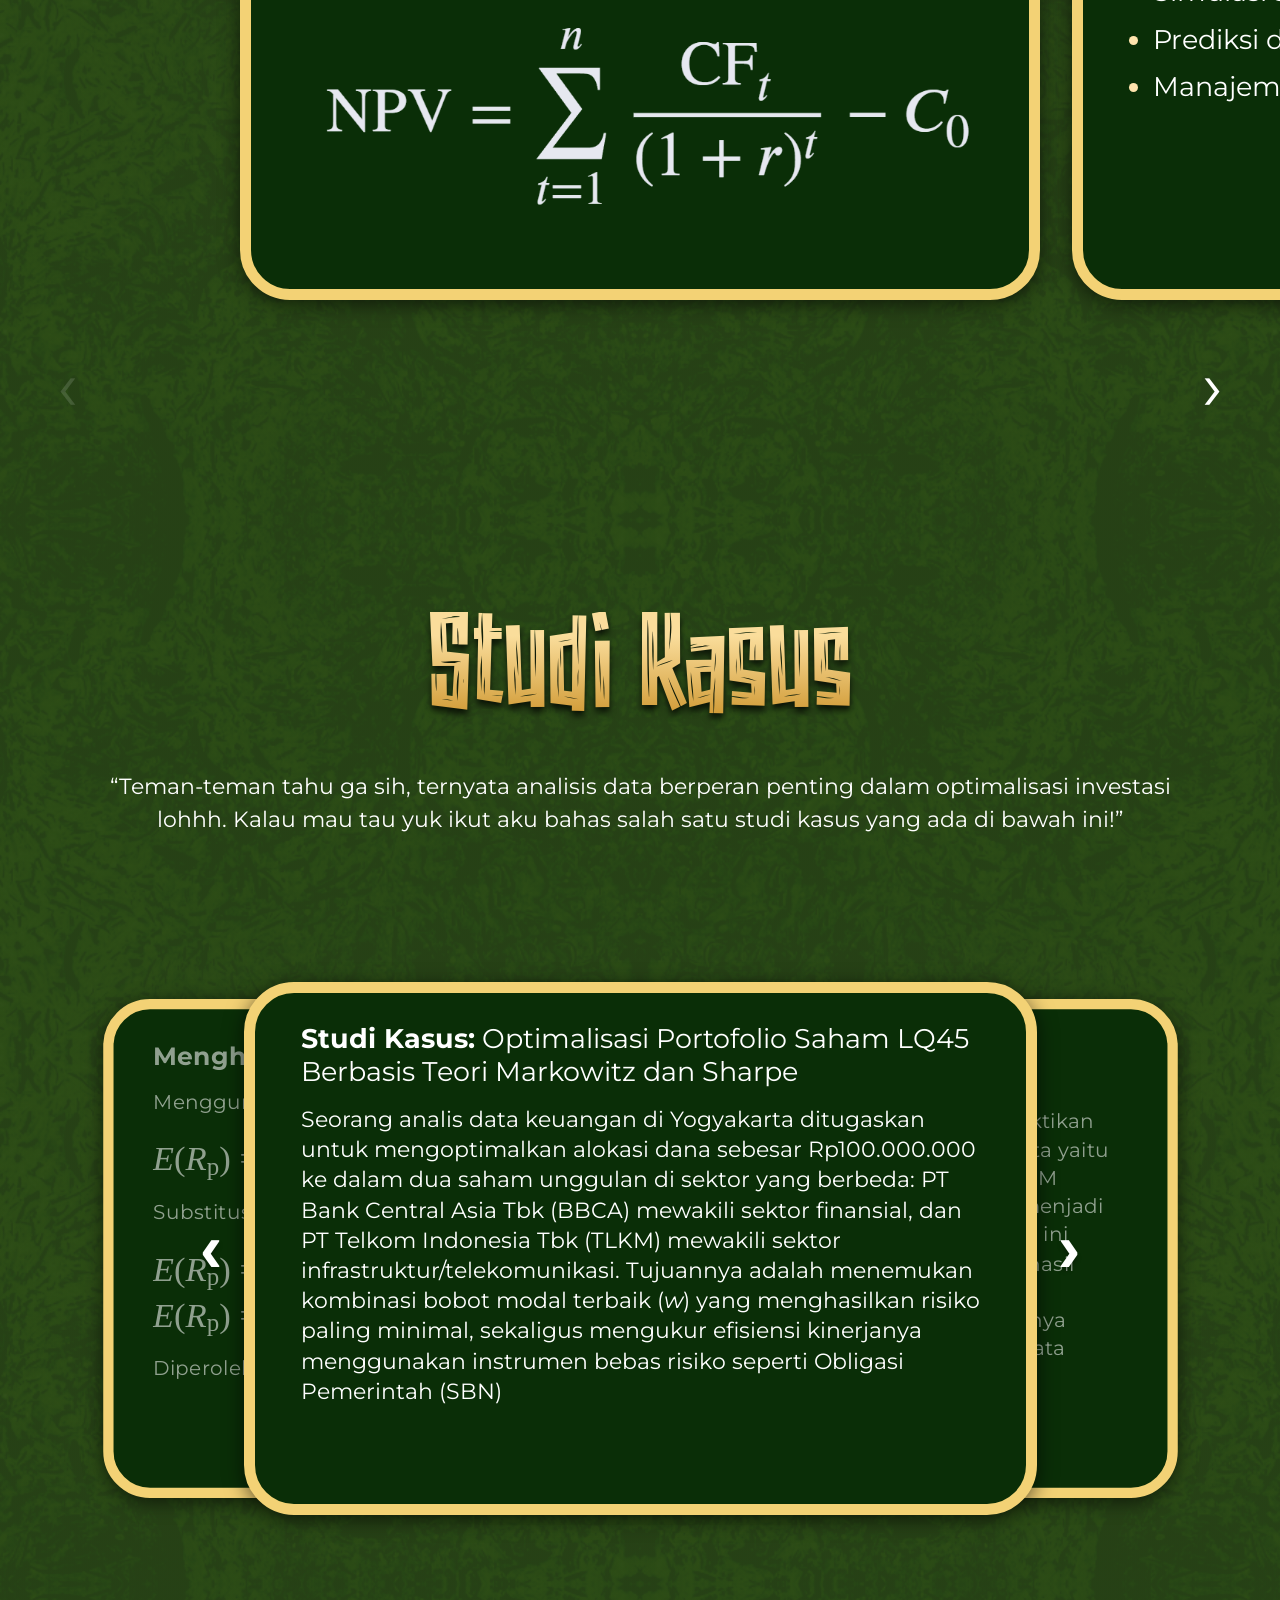
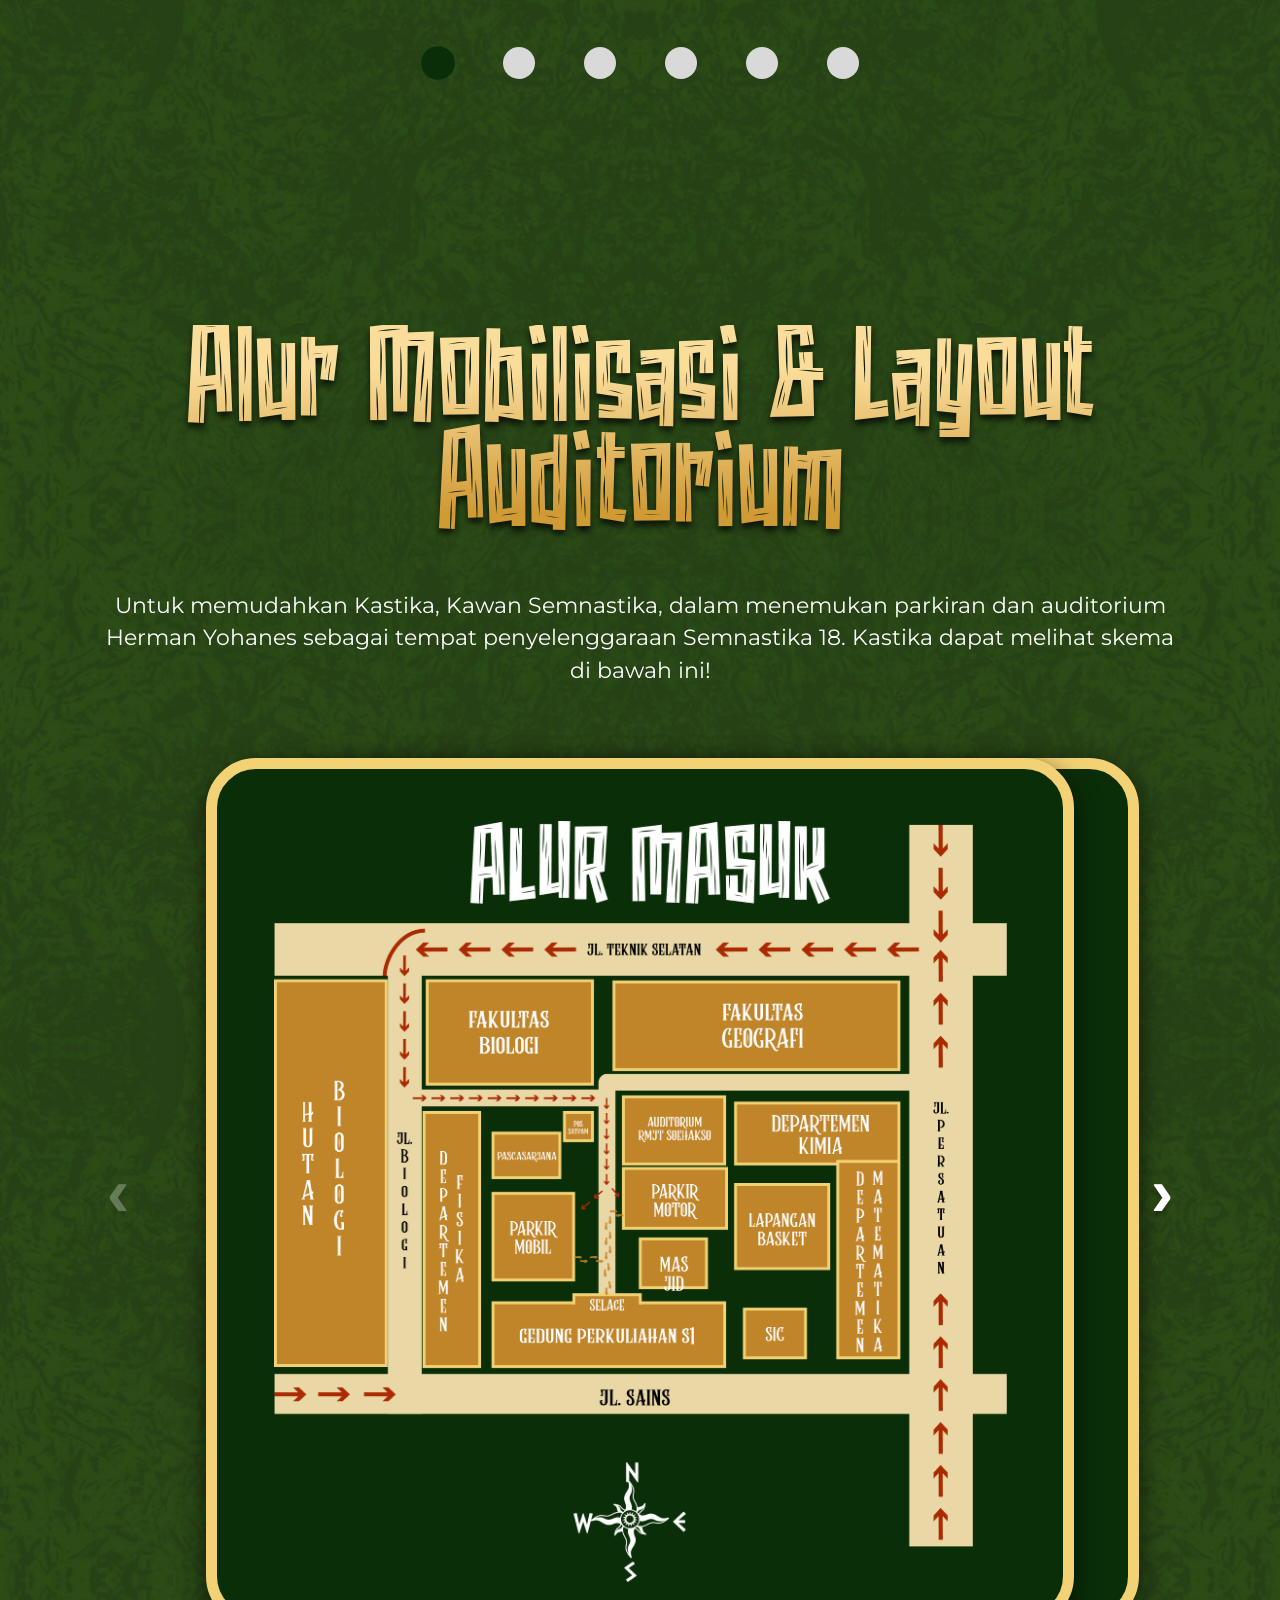
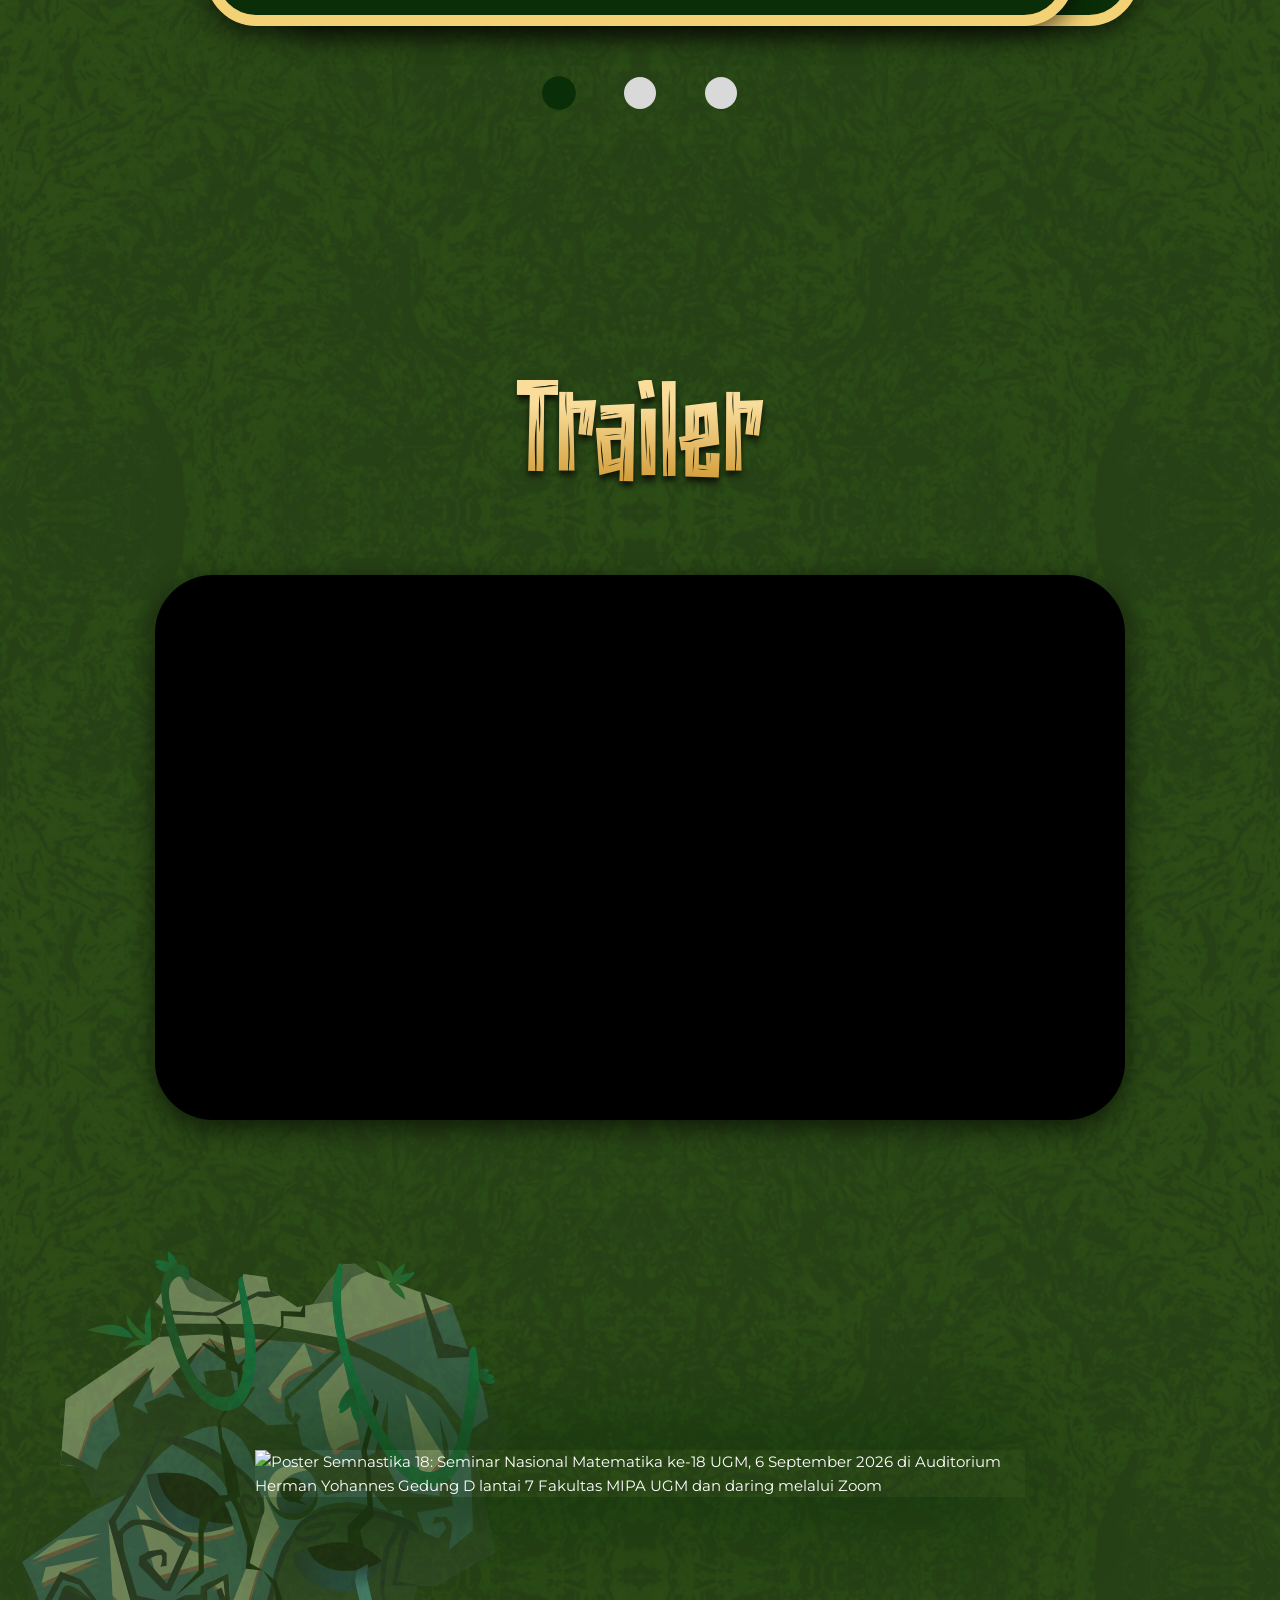
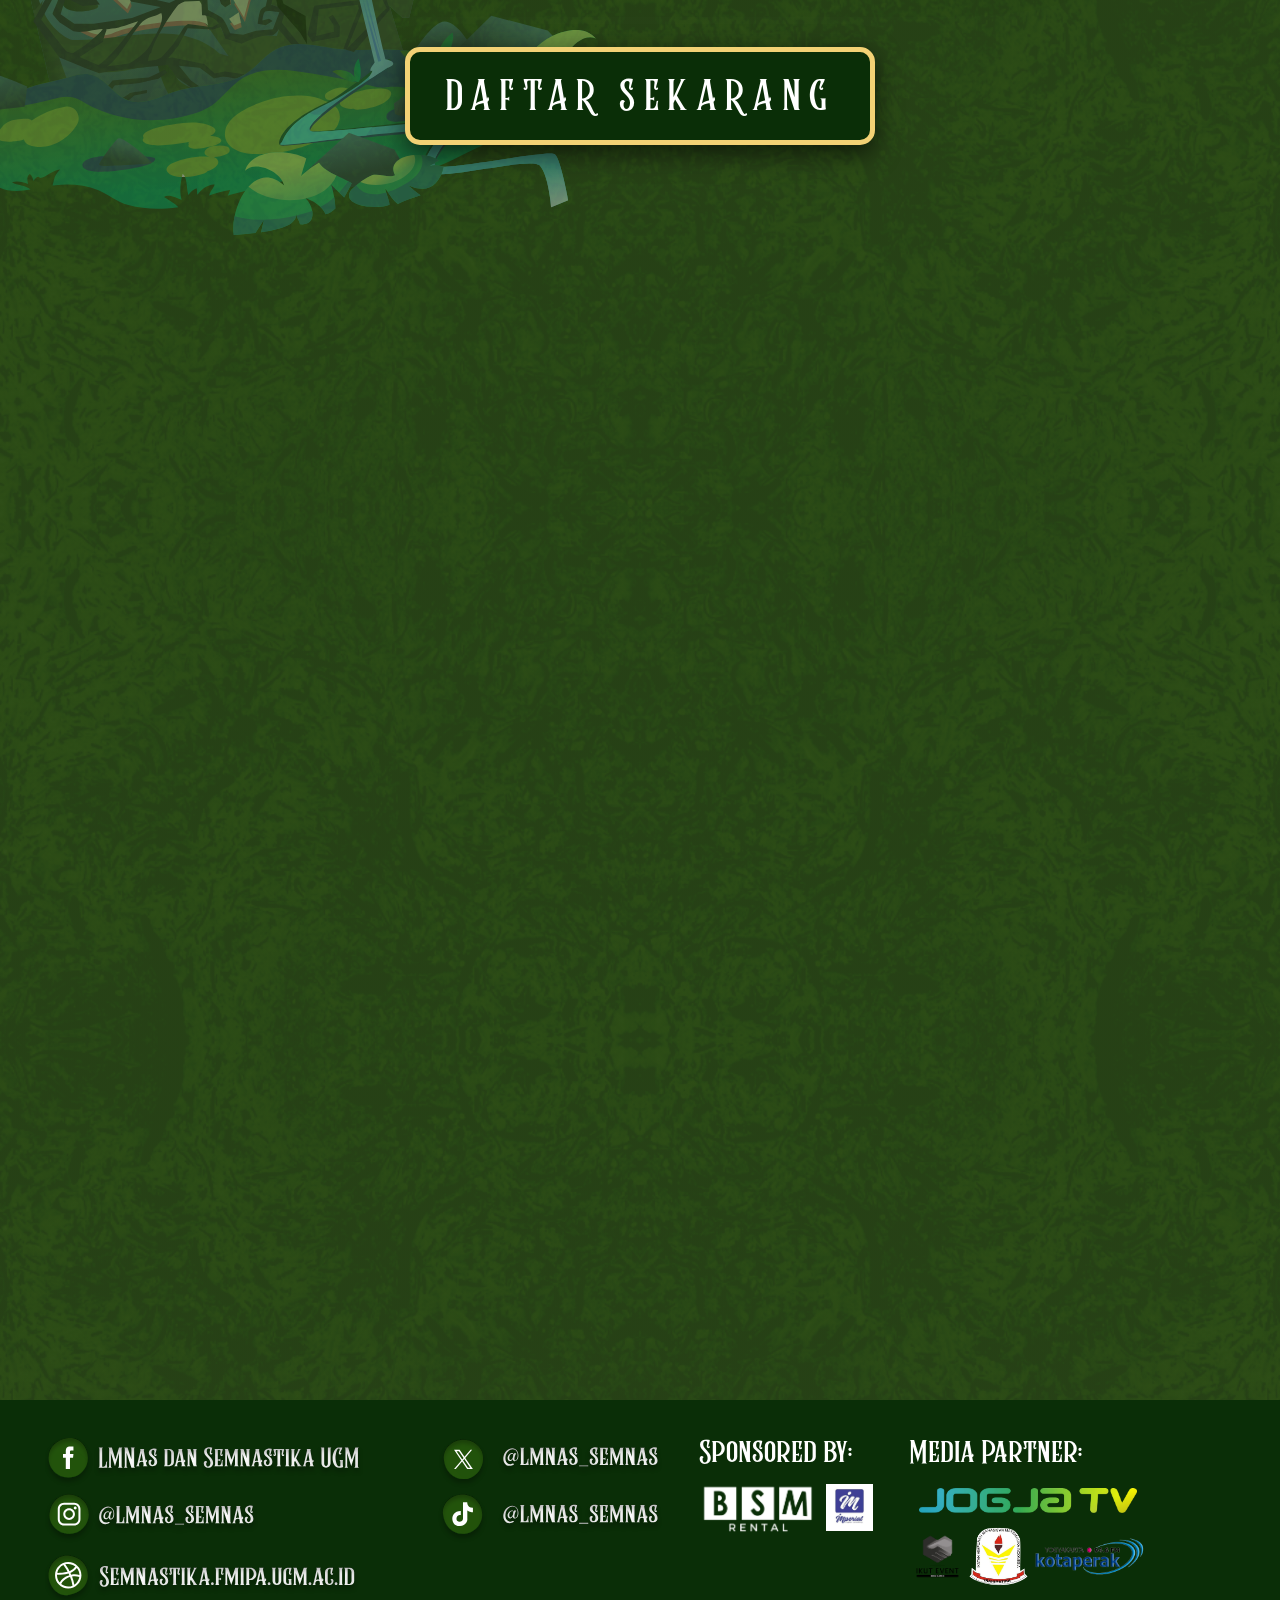
==== commit 3e2ad241: "fix: correct footer partner labels" ====
--- a/index.html
+++ b/index.html
@@ -501,8 +501,8 @@
     <div class="site-footer__inner">
       <img class="site-footer__branding" src="assets/footer-branding.svg" width="617" height="165" alt="Media sosial LMNas dan Semnastika UGM: Facebook LMNas dan Semnastika UGM; Instagram, X, dan TikTok @LMNAS_SEMNAS; situs semnastika.fmipa.ugm.ac.id">
       <div class="footer-group footer-group--media">
-        <h2>Media Partner:</h2>
-        <ul class="footer-logos footer-logos--media" aria-label="Media partner Semnastika 18">
+        <h2>Sponsored by:</h2>
+        <ul class="footer-logos footer-logos--media" aria-label="Sponsor Semnastika 18">
           <li class="footer-logo-item footer-logo-item--bsm">
             <img class="footer-logo" src="assets/media-partner-bsm-rental.png" width="2019" height="893" alt="Logo BSM Rental">
           </li>
@@ -512,8 +512,8 @@
         </ul>
       </div>
       <div class="footer-group footer-group--sponsors">
-        <h2>Sponsored by:</h2>
-        <ul class="footer-logos footer-logos--sponsors" aria-label="Sponsor Semnastika 18">
+        <h2>Media Partner:</h2>
+        <ul class="footer-logos footer-logos--sponsors" aria-label="Media partner Semnastika 18">
           <li class="footer-logo-item footer-logo-item--jogja-tv">
             <img class="footer-logo" src="assets/sponsor-jogja-tv.png" width="1374" height="158" alt="Logo Jogja TV">
           </li>
